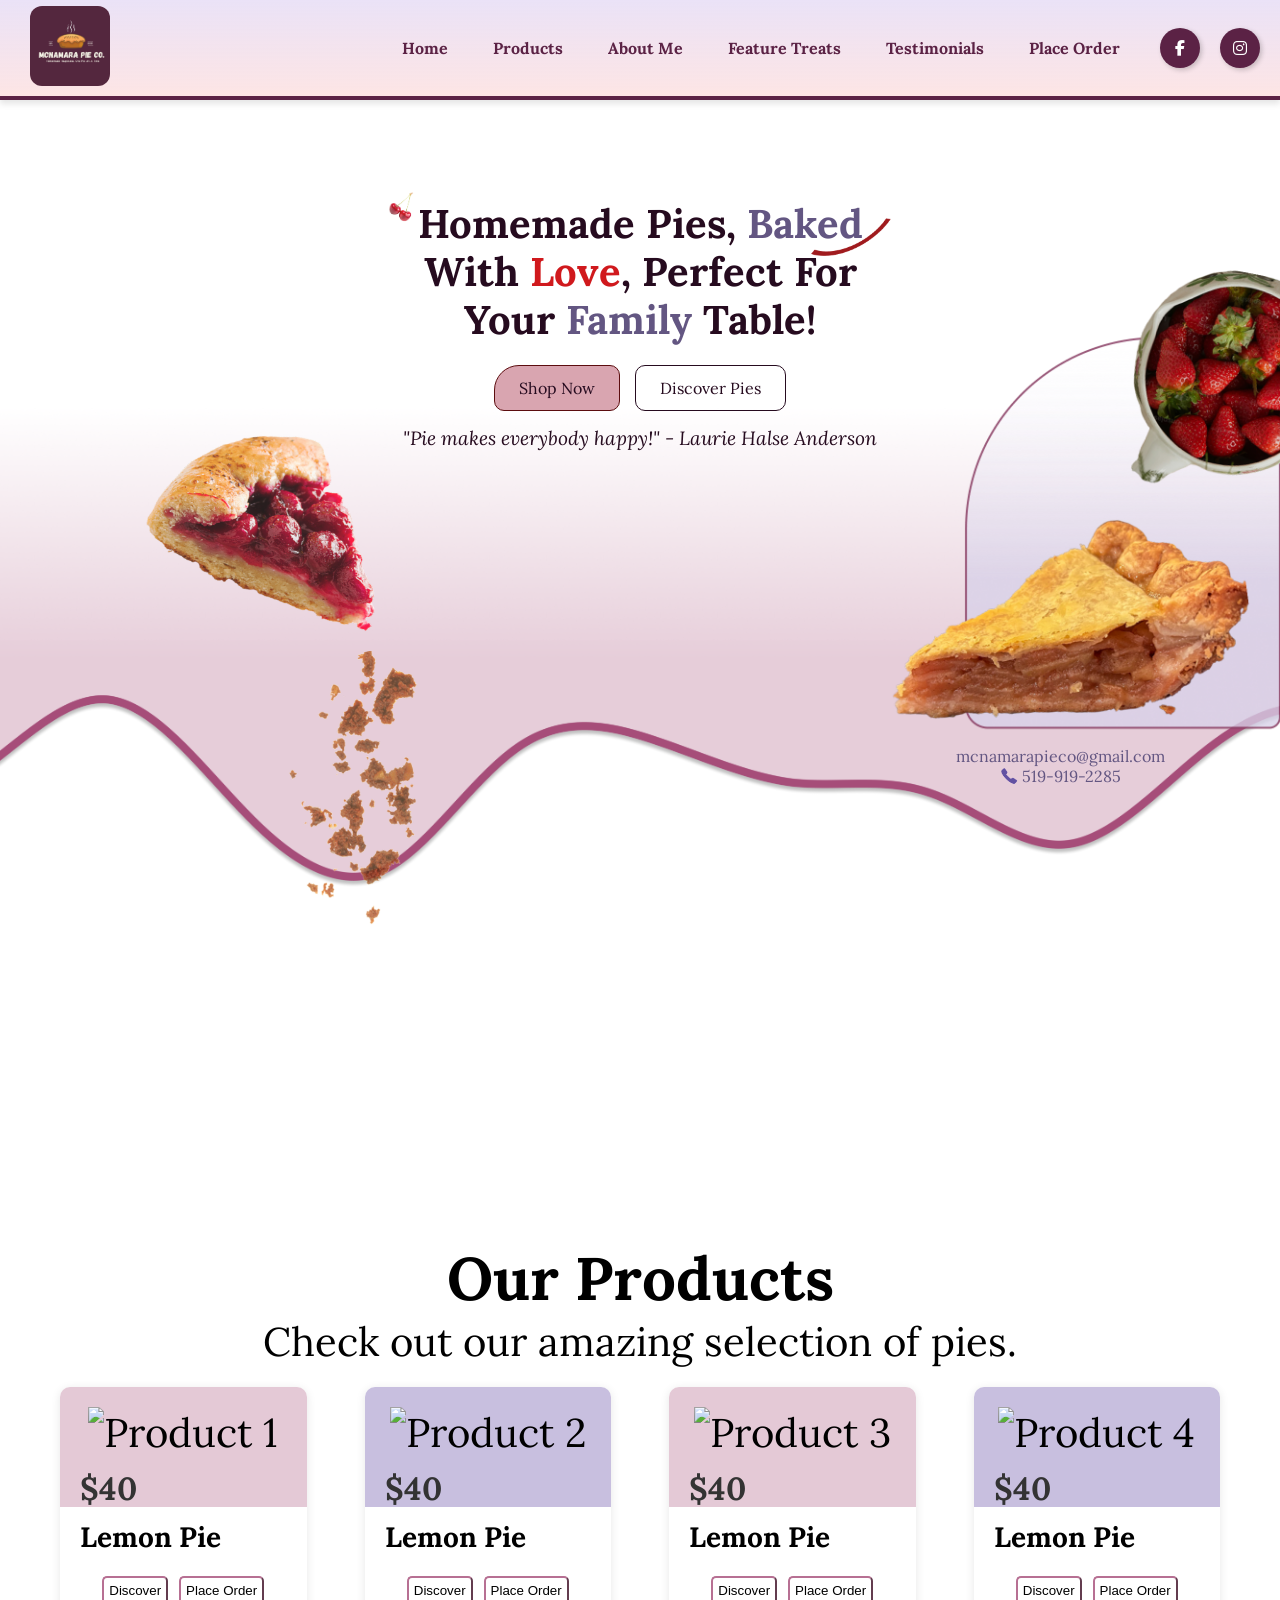
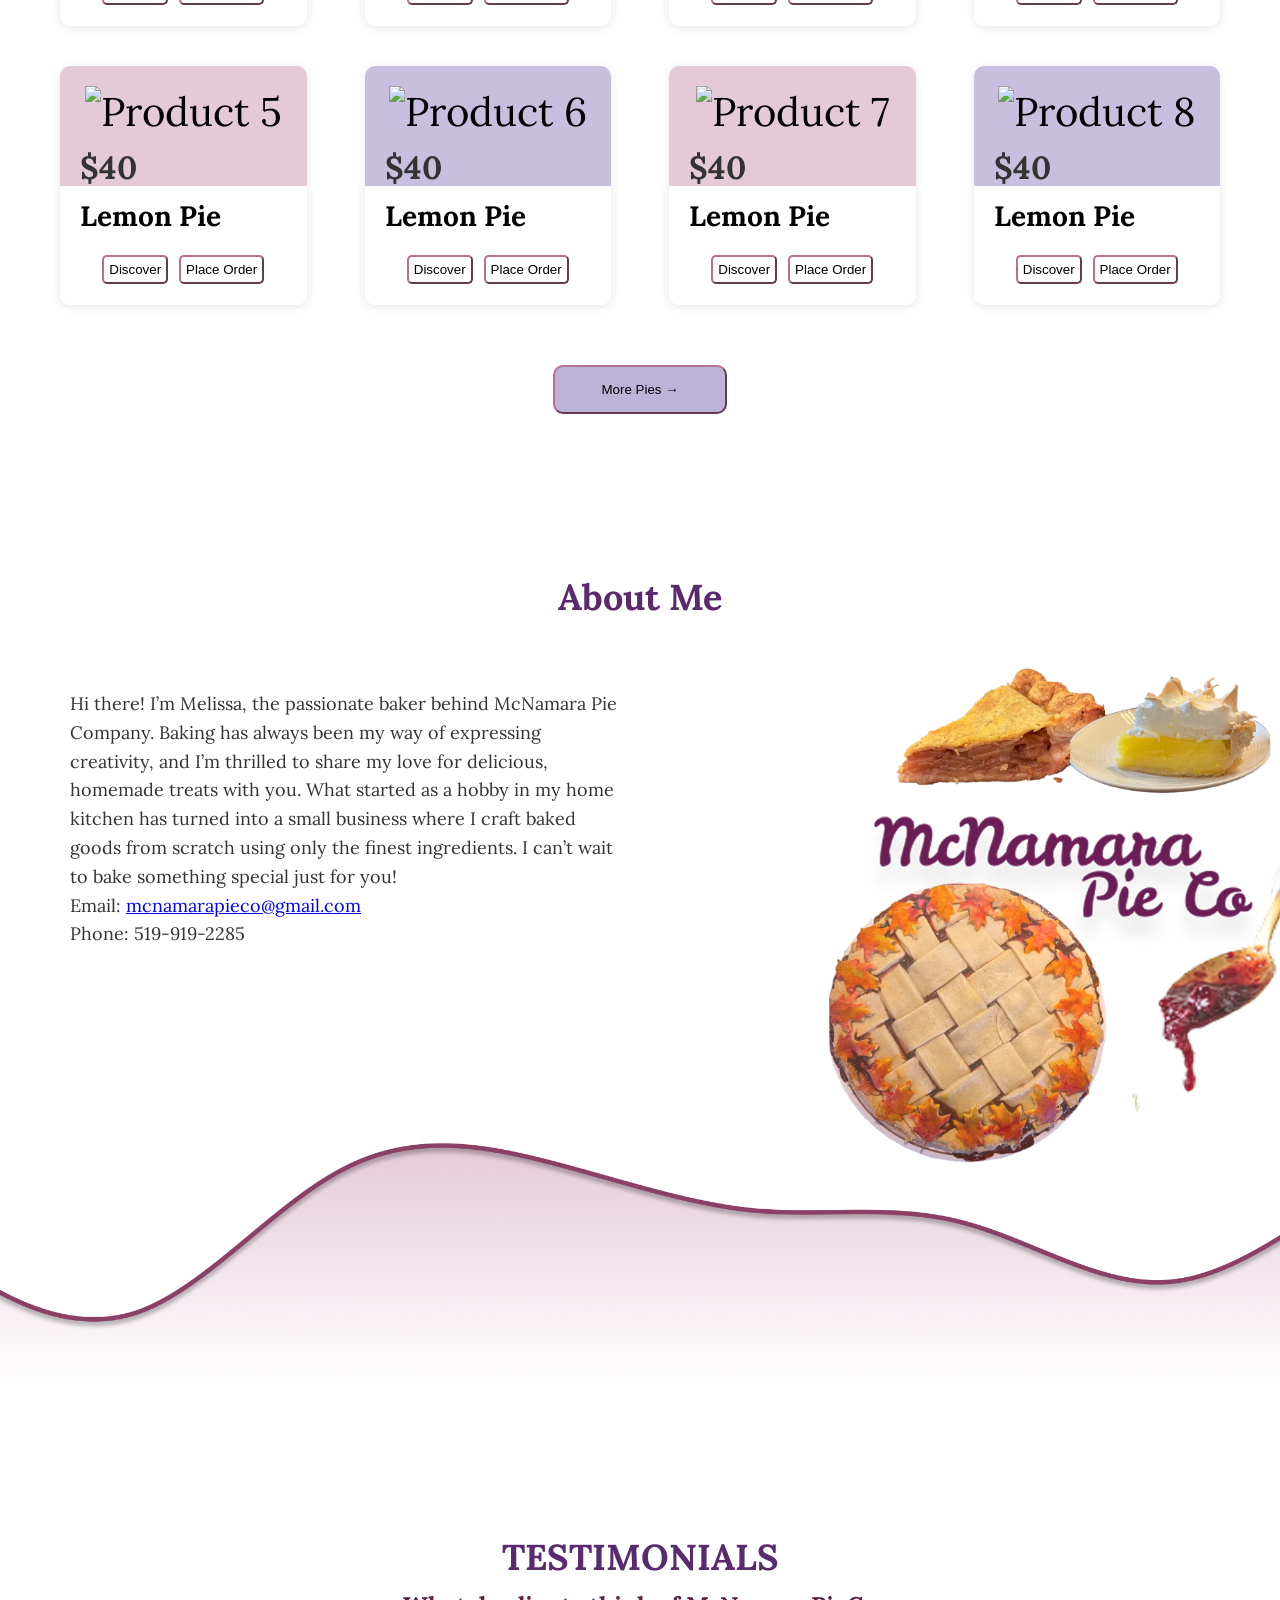
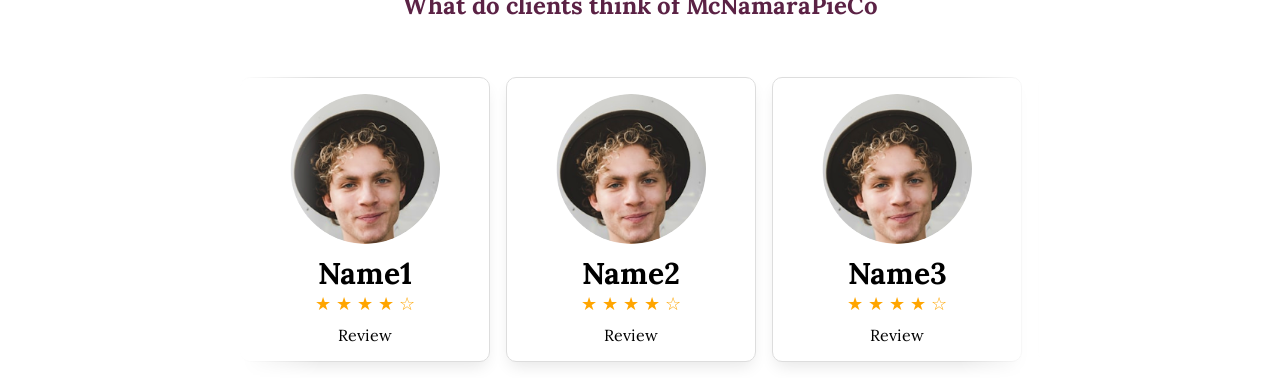
==== public/index.html @ c341e239 "Deployment was done on st.clair server .htaccess was added" ====
<!DOCTYPE html>
<html lang="en">
	<head>
		<meta charset="UTF-8" />
		<meta name="viewport" content="width=device-width, initial-scale=1.0" />
		<title>McNamaraPieCo</title>
		<link rel="stylesheet" href="../css/styles.css" />
		<!-- Google Font: Lora -->
		<link href="https://fonts.googleapis.com/css2?family=Lora:wght@400;700&display=swap" rel="stylesheet"/>
		<!-- FONT TO GET THE FACEBOOK AND INSTAGRAM ICON -->
		<link rel="stylesheet" href="https://cdnjs.cloudflare.com/ajax/libs/font-awesome/6.4.2/css/all.min.css"/>
	</head>
	<body>
		<!-- header -->
		<header>
			<div class="logo">
				<img src="Images/logo.png" alt="McNamaraPieCo's logo" />
			</div>
			<h1 id="responsive-heading" style="display: none">McNamaraPieCo</h1>
			<nav>
				<!-- Navigation Links -->
				<ul>
					<li><a href="#home">Home</a></li>
					<li><a href="#products">Products</a></li>
					<li><a href="#about">About Me</a></li>
					<li><a href="#features">Feature Treats</a></li>
					<li><a href="#testimonials">Testimonials</a></li>
					<li><a href="#order">Place Order</a></li>
				</ul>

				<!-- Social Media Icons -->
				<div class="social-icons">
					<a href="#"><i class="fab fa-facebook-f"></i></a>
					<a href="#"><i class="fab fa-instagram"></i></a>
				</div>
			</nav>
			<div id="hamburger-icon" onclick="toggleMobileMenu(this)">
				<div class="bar1"></div>
				<div class="bar2"></div>
				<div class="bar3"></div>
				<ul class="mobile-menu">
					<li><a href="#home">Home</a></li>
					<li><a href="#products">Products</a></li>
					<li><a href="#about">About Me</a></li>
					<li><a href="#features">Feature Treats</a></li>
					<li><a href="#testimonials">Testimonials</a></li>
					<li><a href="#order">Place Order</a></li>
					<li class="social-icons">
						<a href="#"><i class="fab fa-facebook-f"></i></a>
						<a href="#"><i class="fab fa-instagram"></i></a>
					</li>
				</ul>
			</div>
		</header>

		<!-- MARK: Hero Section -->
		<section class="hero" id="home">
			<div class="hero-container text-center">
				<!-- Header Text with Cherries and Underline -->
				<div class="hero-header">
					<h1 class="hero-title">
						<img src="./Images/mainImages/cherry.png" alt="Cherry" class="cherry-icon"/>
						<span class="line1">Homemade Pies, <span class="baked">Baked</span></span><br />
						<span class="line2">With <span class="love">Love</span>, Perfect For</span><br />
						<span class="line3">Your <span class="family">Family</span> Table!</span>
						<img src="./Images/mainImages/Ellipse.png" alt="Underline" class="underline-icon"/>
					</h1>
				</div>

				<!-- Hero Buttons -->
				<div class="hero-buttons">
					<a href="#" class="btn shop-now">Shop Now</a>
					<a href="#" class="btn discover-pies">Discover Pies</a>
				</div>

				<!-- Quote -->
				<p class="hero-quote">
					"Pie makes everybody happy!" - Laurie Halse Anderson
				</p>
			</div>

			<!-- Left Side Image -->
			<div class="left-side-image">
				<img src="./Images/mainImages/RightSidePic.png" alt="Pie with Crumbs" class="left-pie"/>
			</div>

			<!-- Right Side Content (Images and Contact Info) -->
			<div class="right-side">
				<div class="right-side-image">
					<img src="./Images/mainImages/LeftSidePic.png" alt="Apple Pie with Strawberries" class="right-pie"/>

					<!-- Contact Information -->
					<div class="contact-info">
						<p class="email">mcnamarapieco@gmail.com</p>
						<p class="phone">
							<img src="./Images/mainImages/Phone.png" alt="Phone Icon" class="phone-icon"	/>
							519-919-2285
						</p>
					</div>
				</div>
			</div>
		</section>

		<!-- JAMIES PRODUCT SECTION -->

		<section id="products">
			<h2>Our Products</h2>
			<p>Check out our amazing selection of pies.</p>
		</section>

		<section id="product-container">
			<!-- Row 1 -->
			<div class="product-row">
				<div class="product">
					<img src="Images/pieTest.png" alt="Product 1" />

					<p class="price">$40</p>
					<h3>Lemon Pie</h3>

					<button class="products-discover-button">Discover</button>
					<button class="products-placeOrder-button">Place Order</button>
				</div>

				<div class="product">
					<img src="Images/pieTest.png" alt="Product 2" />

					<p class="price">$40</p>
					<h3>Lemon Pie</h3>

					<button class="products-discover-button">Discover</button>
					<button class="products-placeOrder-button">Place Order</button>
				</div>

				<div class="product">
					<img src="Images/pieTest.png" alt="Product 3" />

					<p class="price">$40</p>
					<h3>Lemon Pie</h3>

					<button class="products-discover-button">Discover</button>
					<button class="products-placeOrder-button">Place Order</button>
				</div>

				<div class="product">
					<img src="Images/pieTest.png" alt="Product 4" />

					<p class="price">$40</p>
					<h3>Lemon Pie</h3>

					<button class="products-discover-button">Discover</button>
					<button class="products-placeOrder-button">Place Order</button>
				</div>
			</div>

			<!-- Row 2 -->
			<div class="product-row">
				<div class="product">
					<img src="Images/pieTest.png" alt="Product 5" />

					<p class="price">$40</p>
					<h3>Lemon Pie</h3>

					<button class="products-discover-button">Discover</button>
					<button class="products-placeOrder-button">Place Order</button>
				</div>

				<div class="product">
					<img src="Images/pieTest.png" alt="Product 6" />

					<p class="price">$40</p>
					<h3>Lemon Pie</h3>

					<button class="products-discover-button">Discover</button>
					<button class="products-placeOrder-button">Place Order</button>
				</div>

				<div class="product">
					<img src="Images/pieTest.png" alt="Product 7" />

					<p class="price">$40</p>
					<h3>Lemon Pie</h3>

					<button class="products-discover-button">Discover</button>
					<button class="products-placeOrder-button">Place Order</button>
				</div>

				<div class="product">
					<img src="Images/pieTest.png" alt="Product 8" />

					<p class="price">$40</p>
					<h3>Lemon Pie</h3>

					<button class="products-discover-button">Discover</button>
					<button class="products-placeOrder-button">Place Order</button>
				</div>
			</div>

			<button class="products-morePies-button">More Pies →</button>
		</section>

		<section id="about" class="container">
			<div>
				<h2 class="about-heading">About Me</h2>
				<!-- This is now the only heading -->
				<div class="row about-container">
					<div class="about-text">
						<p>
							Hi there! I’m Melissa, the passionate baker behind McNamara Pie
							Company. Baking has always been my way of expressing creativity,
							and I’m thrilled to share my love for delicious, homemade treats
							with you. What started as a hobby in my home kitchen has turned
							into a small business where I craft baked goods from scratch using
							only the finest ingredients. I can’t wait to bake something
							special just for you!
						</p>
						<p>
							Email:
							<a href="mailto:mcnamarapieco@gmail.com">mcnamarapieco@gmail.com</a>
						</p>
						<p>Phone: 519-919-2285</p>
					</div>
					<div class="about-image">
						<img
							src="../public/Images/ImagesAboutMe/SideImageAboutME.png"
							alt="About Me Image"
						/>
					</div>
				</div>
			</div>
		</section>

		<!-- TODO:  features section -->
<!--		<section id="features">-->
<!--			<h2>Feature Treats</h2>-->
<!--			<p>Discover our limited-time specialty treats.</p>-->
<!--		</section>-->

		<!-- Moe testimonials section-->

		<section id="testimonials" class="testimonials">
				<h3 class="section-title">TESTIMONIALS</h3>
				<h2 class="main-title">What do clients think of McNamaraPieCo</h2>
			<div class="scroller">
				<div class="testimonial-container scroller__inner">
					<div class="testimonial-card">
						<img src="../public/Images/testimonialsImages/avaPic1.png" alt="image1" class="testimonial-img" />
						<h4>Name1</h4>
						<div class="stars">&#9733; &#9733; &#9733; &#9733; &#9734;</div>
						<p>Review</p>
					</div>

					<div class="testimonial-card">
						<img src="../public/Images/testimonialsImages/avaPic1.png" alt="image1" class="testimonial-img" />
						<h4>Name2</h4>
						<div class="stars">&#9733; &#9733; &#9733; &#9733; &#9734;</div>
						<p>Review</p>
					</div>

					<div class="testimonial-card">
						<img src="../public/Images/testimonialsImages/avaPic1.png" alt="image1" class="testimonial-img" />
						<h4>Name3</h4>
						<div class="stars">&#9733; &#9733; &#9733; &#9733; &#9734;</div>
						<p>Review</p>
					</div>

					<div class="testimonial-card">
						<img src="../public/Images/testimonialsImages/avaPic2.png" alt="image2" class="testimonial-img" />
						<h4>Name4</h4>
						<div class="stars">&#9733; &#9733; &#9733; &#9733; &#9733;</div>
						<p>Review</p>
					</div>

					<div class="testimonial-card">
						<img src="../public/Images/testimonialsImages/avaPic3.png" alt="image2" class="testimonial-img" />
						<h4>Name5</h4>
						<div class="stars">&#9733; &#9733; &#9734; &#9734; &#9734;</div>
						<p>Review</p>
					</div>
				</div>
			</div>
		</section>

		<!-- TODO: Order now form -->
<!--		<section id="order">-->
<!--			<h2>Place an Order</h2>-->
<!--			<p>Order your favorite pies online!</p>-->
<!--		</section>-->



		<!--  MARK: Correct Bootstrap JS (Placed at the end of <body>) -->
		<script src="https://code.jquery.com/jquery-3.5.1.min.js"></script>
		<script src="https://cdn.jsdelivr.net/npm/@popperjs/core@2.4.4/dist/umd/popper.min.js"></script>
		<script src="https://cdn.jsdelivr.net/npm/bootstrap@4.5.2/dist/js/bootstrap.min.js"></script>
		<script src="../js/Index.js"></script>
	</body>
</html>
---- css/styles.css ----
/* MARK: - Reset styling */
* {
	padding: 0;
	margin: 0;
	box-sizing: border-box;
}
html {
	font-family: "Lora", serif;
	scroll-behavior: smooth;
	scroll-padding-top: 120px;
}

/* MARK: - Header/Navigation */
header {
	padding: 10px 20px;
	background-image: linear-gradient(rgba(232, 223, 246, 0.9), #fde5e5);
	height: 100px;
	display: flex;
	align-items: center;
	justify-content: space-between;
	box-shadow: 0 4px 6px rgba(0, 0, 0, 0.1);
	border-bottom: 4px solid #5b2245;
	position: fixed;
	top: 0;
	width: 100%;
	z-index: 1000;
}

/* Logo */
.logo img {
	width: 80px;
	height: 80px;
	border-radius: 15%;
	object-fit: cover;
	margin: 10px;
}

nav {
	display: flex;
	align-items: center;
	gap: 20px;
}

nav ul {
	list-style: none;
	display: flex;
	gap: 15px;
	margin: 0;
	padding: 0;
}

nav ul li {
	padding: 5px 10px;
	transition: transform 0.3s;
}

nav ul li a {
	color: #5b2245; /* Purple text */
	text-decoration: none;
	font-weight: bold;
	margin-left: 10px;
}

nav ul li:hover {
	background-image: linear-gradient(to right, transparent, rgb(245, 240, 253), transparent);
	border-radius: 25px;
	transform: scale(1.05);
	transition: all 0.2s ease-in-out;
	/*box-shadow: 0 4px 6px rgba(0, 0, 0, 0.1);*/
}

/* Social Icons */
.social-icons {
	display: flex;
	gap: 10px;
	align-items: center;
}

.social-icons a {
	text-decoration: none;
	background: #5b2245; /* Purple Background */
	color: white;
	border-radius: 50%;
	margin-left: 10px;
	width: 40px;
	height: 40px;
	display: flex;
	align-items: center;
	justify-content: center;
	box-shadow: 2px 2px 5px rgba(0, 0, 0, 0.2);
	transition: transform 0.3s;
}

.social-icons a:hover {
	transform: scale(1.1);
}

#hamburger-icon {
	margin: auto 0;
	display: none;
	cursor: pointer;
}

#hamburger-icon div {
	width: 35px;
	height: 3px;
	background-color: #5b2245;
	margin: 6px 0;
	transition: 0.4s;
	padding: 2px;
}
.open .bar1 {
	-webkit-transform: rotate(-45deg) translate(-6px, 6px);
	transform: rotate(-45deg) translate(-6px, 6px);
}
.open .bar2 {
	opacity: 0;
}
.open .bar3 {
	-webkit-transform: rotate(45deg) translate(-6px, -8px);
	transform: rotate(45deg) translate(-6px, -8px);
}
.open .mobile-menu {
	display: flex;
	flex-direction: column;
	align-content: center;
	justify-content: flex-start;
}

.mobile-menu {
	display: none;
	position: absolute;
	top: 100%;
	left: 0;
	width: 100%;
	background-image: linear-gradient(to top, rgba(232, 223, 246, 0.9), #fde5e5);
	box-shadow: 0 4px 6px rgba(0, 0, 0, 0.1);
	flex-direction: column;
	align-items: center;
	padding: 10px 0;
}

.mobile-menu li {
	list-style: none;
	padding: 10px;
	text-align: center;
}
.mobile-menu li a {
	color: #5b2245;
	text-decoration: none;
	font-weight: bold;
	display: block;
	width: 100%;
	padding: 5px 10px;
}
.mobile-menu li a:hover {
	background-image: linear-gradient(to right, transparent, rgb(245, 240, 253), transparent);
	border-radius: 25px;
	transform: scale(1.05); /* Reduced scale effect for a subtler animation */
	transition: all 0.2s ease-in-out; /* Slowed down transition and added easing */
}

.mobile-menu .social-icons {
	display: flex;
	gap: 15px;
	margin-top: 10px;
	justify-content: center;
}

.mobile-menu .social-icons a {
	width: 35px;
	height: 35px;
	background: #5b2245; /* Same purple background */
	color: white;
	display: flex;
	align-items: center;
	justify-content: center;
	border-radius: 50%;
	text-decoration: none;
}

/* sections */
section {
	margin-top: 120px;
	font-size: 40px;
	justify-content: center;
}

/* MARK: Hero Section */
/* Hero Section */
.hero {
	position: relative;
	text-align: center;
	padding: 5rem 0;
	background-image: url("../public/Images/mainImages/BackgtoundGradiendt.png");
	background-size: 100% auto; /* Ensures full width */
	background-position: top center;
	background-repeat: no-repeat;
	min-height: 120vh; /* Makes sure the section covers the full viewport */
}

/*  Hero Header */
.hero-header {
	position: relative;
	display: inline-block;
}

/* Heading Styles */
.hero-header h1 {
	font-size: 2.5rem;
	font-weight: bold;
	color: #260b1f;
}

.hero-title {
	font-size: 2.8rem;
	font-weight: 700;
	text-align: center;
	color: #260b1f;
	position: relative;
	line-height: 1.2;
	display: inline-block;
}

.hero-title .baked {
	color: #635682; /* Purple */
	font-weight: bold;
}

.hero-title .love {
	color: #d0191d;
	font-weight: bold;
}

.hero-title .family {
	color: #635682;
	font-weight: bold;
}

/* Cherry Icon Position */
.cherry-icon {
	position: absolute;
	left: -40px;
	top: -20px;
	width: 50px;
	height: auto;
}

/* Underline Icon */
.underline-icon {
	position: absolute;
	right: -50px;
	bottom: 5px;
	width: 80px;
	height: auto;
}

/*  Highlighted Text Colors */
.highlight {
	color: #6c0d0f;
	font-weight: bold;
}
.highlight-red {
	color: red;
}
.highlight-purple {
	color: #7e57c2;
}

/*  Cherry Image */
.cherry-img {
	position: absolute;
	top: -40px;
	left: -30px;
	width: 50px;
}

/*  Underline Icon */
.underline-icon {
	position: absolute;
	right: -28px;
	bottom: 88px;
	width: 80px;
	height: auto;
}
/* Button Container */
.hero-buttons {
	display: flex;
	gap: 15px;
	justify-content: center;
	margin-top: 20px;
}

/* Shop Now Button */
.shop-now {
	background: #d9a5b0; /* Light pink */
	color: #260b1f;
	font-size: 1rem;
	font-weight: 200;
	padding: 12px 24px;
	border-radius: 25px 10px 10px 10px; /* Rounded on the left */
	border: 1px solid #5c0d0f; /* Dark border */
	text-decoration: none;
	display: inline-block;
}

/* Discover Pies Button */
.discover-pies {
	background: transparent;
	color: #260b1f;
	font-size: 1rem;
	font-weight: 200;
	padding: 12px 24px;
	border-radius: 10px;
	border: 1px solid #260b1f; /* Dark border */
	text-decoration: none;
	display: inline-block;
}

/* Hover Effects */
.shop-now:hover,
.discover-pies:hover {
	opacity: 0.85;
}

/* Quote Styling */
.hero-quote {
	font-size: 1.2rem;
	font-style: italic;
	color: #260b1f;
	text-align: center;
	margin-top: 15px;
}

/* Left Side Image */
.left-side-image {
	position: absolute;
	left: 8%;
	top: 50%;
	transform: translateY(-50%);
	max-width: 408px;
}

.left-side-image img {
	width: 100%;
	height: auto;
}

/* Right Side Image */
.right-side-image {
	position: absolute;
	right: 0%;
	top: 36%;
	transform: translateY(-50%);
	max-width: 440px;
}

.right-side-image img {
	width: 100%;
	height: auto;
}

/*  Contact Info (Properly Aligned) */
.contact-info {
	font-size: 1rem;
	color: #260b1f;
	text-align: center;
	margin-top: -100px;
}

/* Email */
.contact-info .email {
	font-weight: 200;
	font-size: 1rem;
	color: #635682;
	margin-bottom: 5px;
}

/* Phone */
.contact-info .phone {
	display: flex;
	align-items: center;
	justify-content: center;
	font-size: 1rem;
	color: #635682;
	margin-top: -5px;
}

/* Phone Icon */
.contact-info .phone-icon {
	width: 18px;
	margin-right: 4px;
}

/* MARK: Media queries  for HERO */
/* ✅ Tablets (max-width: 1024px) */
@media (max-width: 1024px) {
	.hero {
		background-image: url("../public/Images/mainImages/BackgtoundGradiendt.png");
		background-size: cover;
		background-position: center 90%; /* Moves the curve down */
	}

	.left-side-image {
		display: none; /* Hide left-side image */
	}

	.right-side-image img {
		display: none; /* Hide right-side image */
	}

	.contact-info {
		display: none; /* Hide contact info */
	}
}

/* ✅ Mobile Phones (max-width: 768px) */
@media (max-width: 768px) {
	.hero {
		background-image: url("../public/Images/mainImages/BackgtoundGradiendt.png");
		background-size: cover;
		background-position: center 95%; /* Moves the curve even lower */
	}

	.left-side-image {
		display: none; /* Hide left-side image */
	}

	.right-side-image img {
		display: none; /* Hide right-side image */
	}

	.contact-info {
		display: none; /*  Hide contact info */
	}
}

/* Small Phones (max-width: 480px) */
@media (max-width: 480px) {
	.hero {
		background-image: url("../public/Images/mainImages/BackgtoundGradiendt.png");
		background-size: cover;
		background-position: center 98%; /* Moves the curve even lower */
	}

	.left-side-image {
		display: none; /* Hide left-side image */
	}

	.right-side-image img {
		display: none; /* Hide right-side image */
	}

	.contact-info {
		display: none; /*  Hide contact info */
	}
}

/* MARK: End of the Hero section*/

/*About me*/
.container {
	position: relative;
	text-align: center;
	background-image: url("../public/Images/ImagesAboutMe/AboutMe.jpg");
	background-size: cover;
	background-position: center bottom; /* Positions the image at the bottom */
	background-repeat: no-repeat;
	min-height: 90vh;
}


.about-heading {
	font-size: 36px;
	color: #5a2a6f;
	text-align: center;
	width: 100%;
}

.about-container {
	position: relative;
	display: flex;
	align-items: center;
	justify-content: space-between; /* Pushes content left and right */
	padding: 50px;
}

.about-text {
	max-width: 50%;
	padding: 20px;
	text-align: left;
}

.about-text h2 {
	font-size: 32px;
	color: #5a2a6f;
	text-align: center;
	width: 100%;
	margin-top: 0; /* Adjusts spacing at the top */
}

.about-text p {
	font-size: 18px;
	color: #333;
	line-height: 1.6;
	text-align: left;
}

.about-image {
	position: absolute;
	right: -10px; /* Moves it further to the right */
	top: 0; /* Moves the image higher up */
	width: 36%; /* Adjust size as needed */
}

.about-image img {
	max-width: 100%;
	height: auto;
}


/* PRODUCTS SECTION */
#products {
	text-align: center;
	margin-top: 1em;
}

#products h2 {
	margin-bottom: 0;
}

#product-container {
	display: flex;
	flex-direction: column;
	padding: 20px;
	width: 100%; /* Width of the container, you can adjust this value */
	margin: 0 auto; /* Centers the container horizontally */
	max-width: 1200px; /* Optional: Adds a max-width so it doesn't stretch too much */
}

.product-row {
	display: grid;
	grid-template-columns: repeat(4, 1fr); /* Create 4 equal columns */
	gap: 5%; /* Space between products */
	margin-bottom: 40px; /* Space between rows */
}

.product {
	padding: 20px;
	text-align: center;
	border-radius: 10px;
	box-shadow: 0 2px 10px rgba(0, 0, 0, 0.1);
}

.product:nth-child(even) {
	background: linear-gradient(to top, white 50%, #c8bfdf 50%);
}

.product:nth-child(odd) {
	background: linear-gradient(to top, white 50%, #e4c9d6 50%);
}

.product img {
	width: 60%;
}

.product h3 {
	margin-top: 10px;
	font-size: 0.7em;
	text-align: left;
}

.price {
	font-size: 0.8em;
	color: #333;
	margin: 10px 0;
	text-align: left;
	font-weight: bold;
}

.products-discover-button {
	background-color: white;
	color: black;
	border-color: #b77093;
	border-radius: 5px; /* Rounds the corners of the button */
	padding: 5px 5px; /* Optional: Adds padding inside the button */
	cursor: pointer; /* Shows a pointer when hovered */
}

.products-placeOrder-button {
	background-color: white;
	color: black;
	border-color: #b77093;
	border-radius: 5px; /* Rounds the corners of the button */
	padding: 5px 5px; /* Optional: Adds padding inside the button */
	cursor: pointer; /* Shows a pointer when hovered */
}

.products-morePies-button {
	background-color: #bdb2d8;
	color: black;
	border-color: #b77093;
	margin: 20px auto;
	width: 15%;
	border-radius: 10px; /* Rounds the corners of the button */
	padding: 15px 5px; /* Optional: Adds padding inside the button */
	cursor: pointer; /* Shows a pointer when hovered */
}

.products-discover-button button:hover,
.products-placeOrder-button button:hover {
	background-color: #218838;
}
/* testimonials section */

.testimonials {
	text-align: center;
	display: flex;
	flex-direction: column;
	justify-content: center;
	align-items: center;
}

/* Scrolling container */
.scroller {
	overflow: hidden;
	max-width: 800px;
	position: relative;
}


/* Infinite scrolling effect */
.scroller__inner {
	padding-block: 1rem;
	display: flex;
	flex-wrap: wrap;
	gap: 1rem;
}
.scroller[data-animated="true"]{
	overflow: hidden;
	mask: linear-gradient(
			90deg,
			transparent,
			white 10%,
			white 90%,
			transparent
	);
}
.scroller[data-animated="true"] .scroller__inner {
	width: max-content;
	flex-wrap: nowrap;
	display: flex;
	animation: scroll 50s linear infinite;
}
/* Individual testimonial card */
.testimonial-card {
	background: white;
	border: 1px solid #ddd;
	border-radius: 10px;
	padding: 1rem;
	width: 250px;
	box-shadow: 0 0.5rem 1rem -0.25rem rgba(0, 0, 0, 0.1);
	margin: 0 auto;
	transition: transform 0.3s ease-in-out;
	text-align: center;
}

.section-title {
	text-transform: uppercase;
	color: gray;
	margin-bottom: 10px;
	font-size: 36px;
	color: #5a2a6f;
	text-align: center;
	width: 100%;
	margin-top: 30px;

}

.main-title {
	font-size: 24px;
	font-weight: bold;
	color: #5b2245;
	margin-bottom: 40px;
}


.testimonials h4{
	font-size: 30px;
}

.testimonial-img {
	width: 150px;
    height: 150px;
    border-radius: 50%;
    display: block;
    margin: 0 auto 10px;
}

.stars {
	color: #ffa500;
	font-size: 18px;
	margin-bottom: 10px;
}

.testimonials p {
    font-size: 16px;
    text-align: center;
    margin-top: 10px;
}


@keyframes scroll {
	to {
		transform: translate(calc(-50% - 0.5rem));
	}
}

@media only screen and (max-width: 1024px) {
	header {
		justify-content: space-between;
	}
	header nav {
		display: none;
	}
	#hamburger-icon {
		display: block;
	}
	.mobile-heading {
		display: block;
		text-align: center;
		font-size: 24px;
		color: #5b2245;
	}
}
@media (max-width: 768px) {
	.about-container {
		flex-direction: column;
		text-align: center;
	}

	.about-text,
	.about-image {
		max-width: 100%;
	}
}
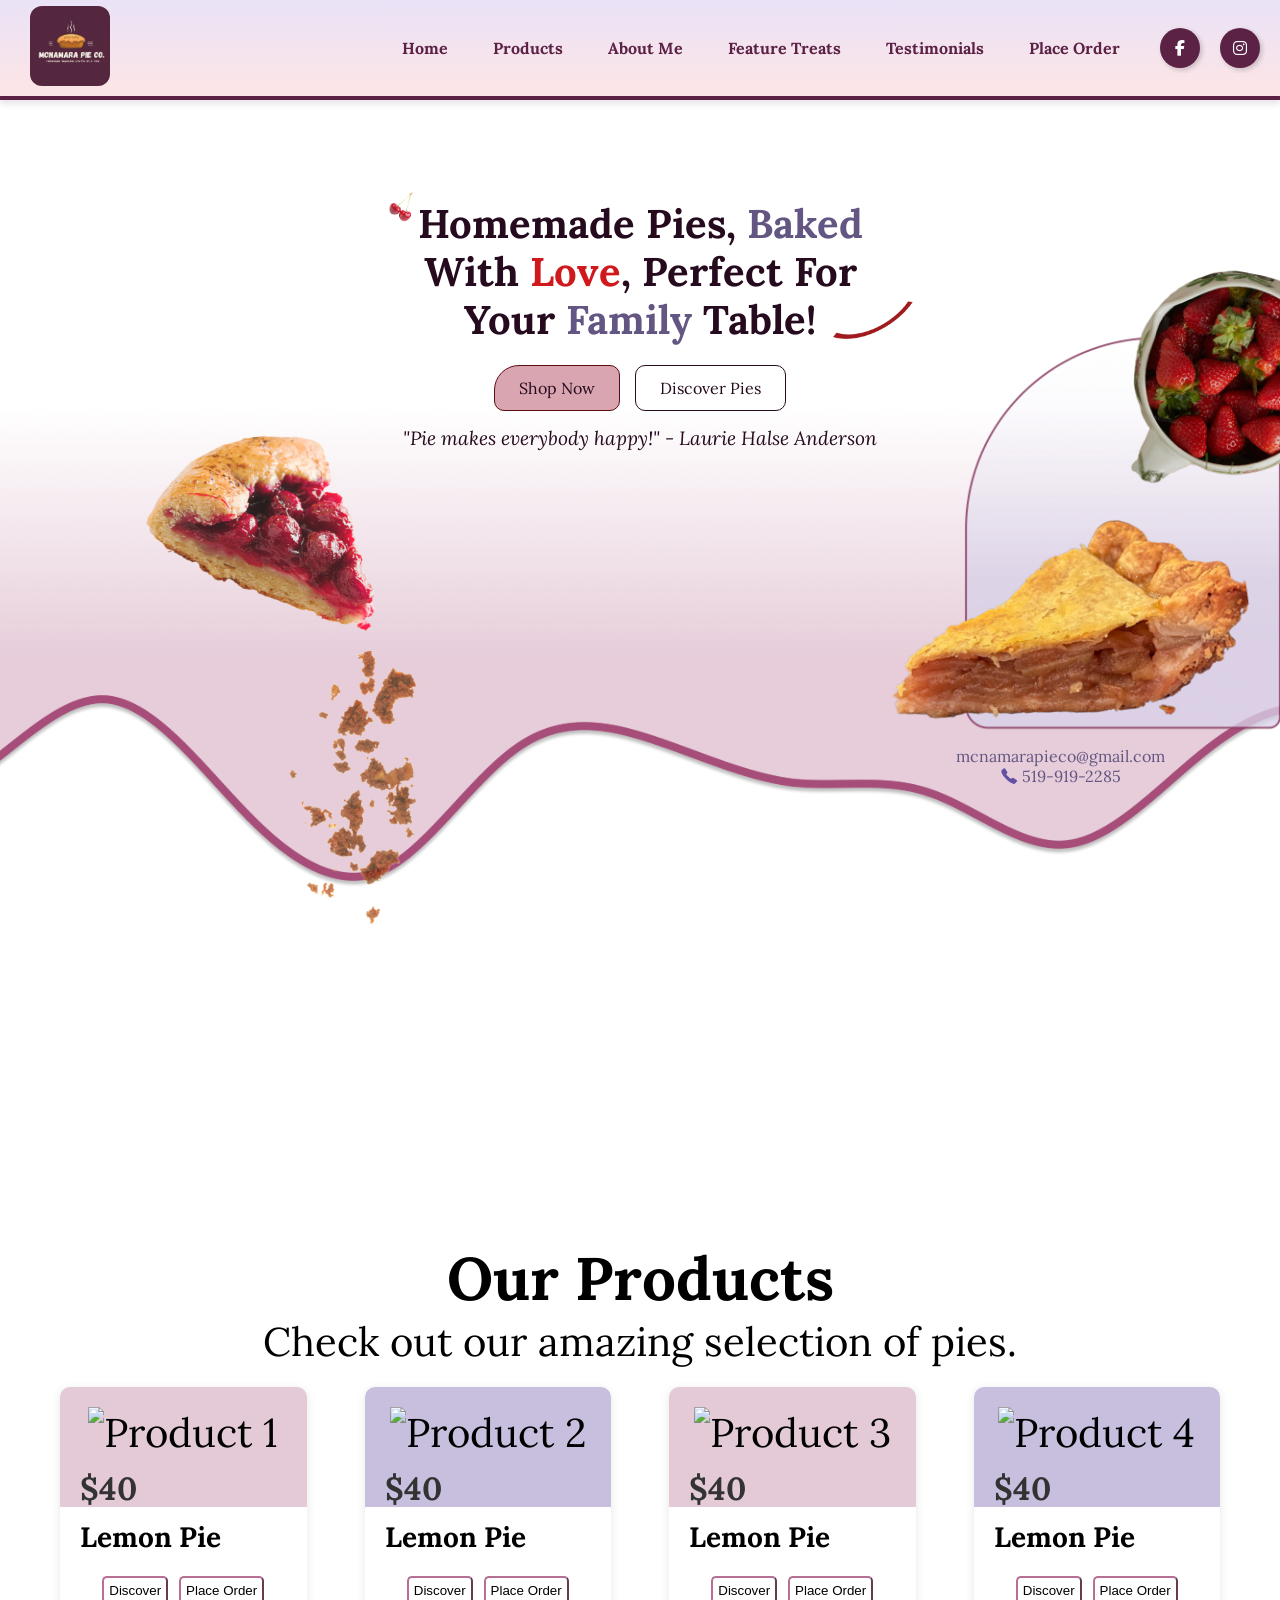
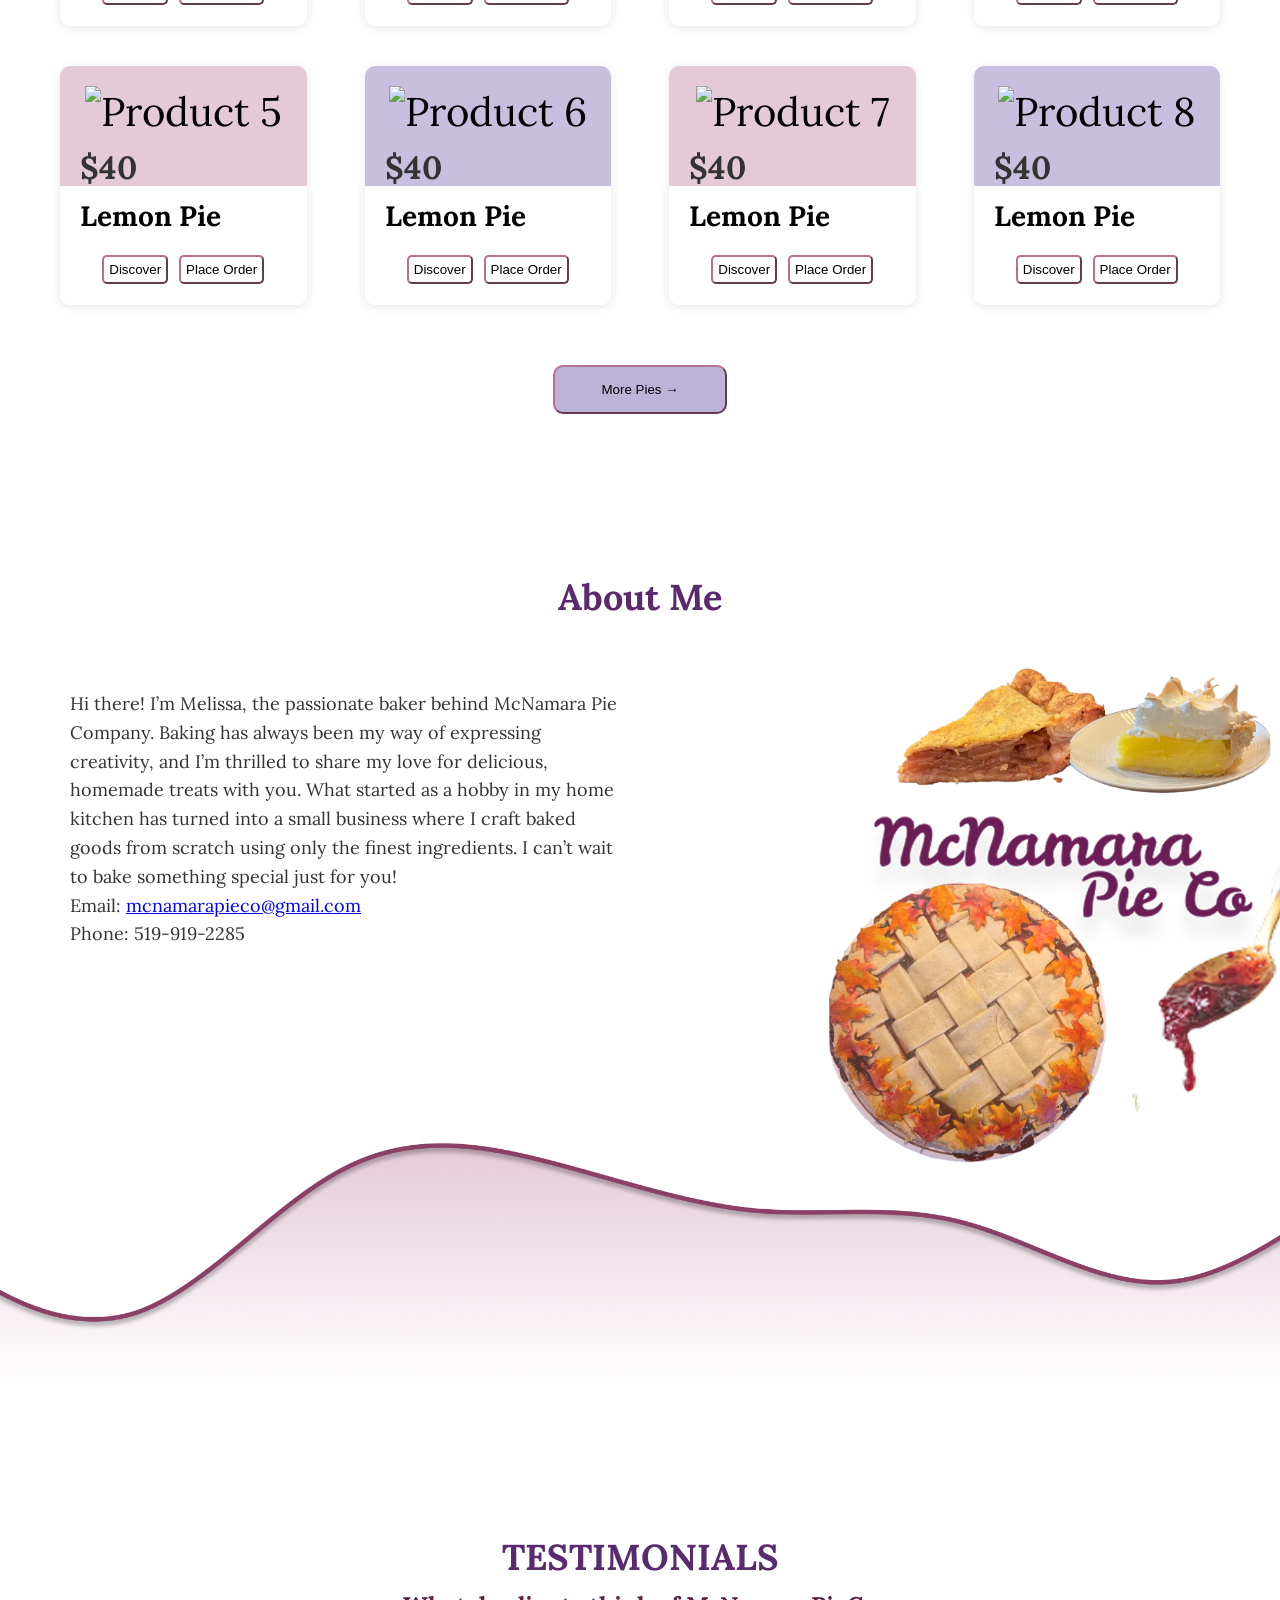
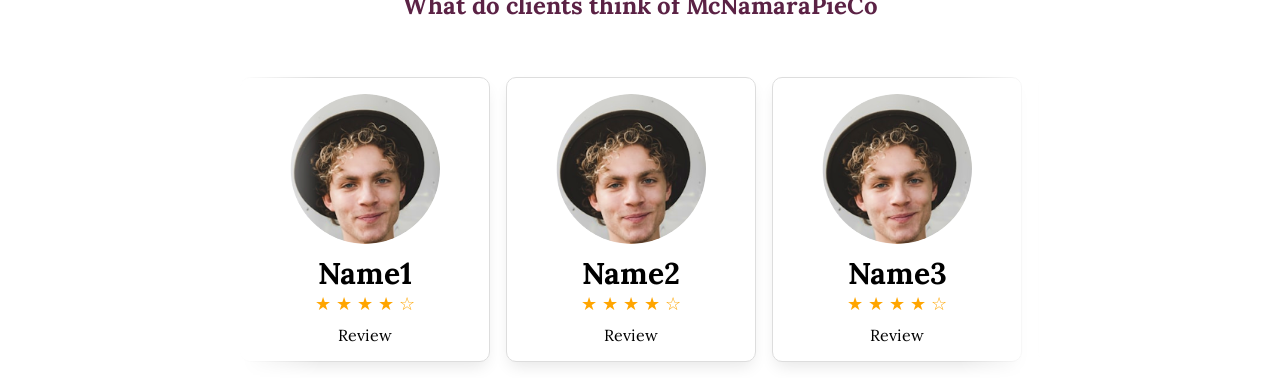
==== commit cedbf772: "implement dynamic loading for all sections" ====
--- a/public/index.html
+++ b/public/index.html
@@ -1,297 +1,94 @@
 <!DOCTYPE html>
 <html lang="en">
-	<head>
-		<meta charset="UTF-8" />
-		<meta name="viewport" content="width=device-width, initial-scale=1.0" />
-		<title>McNamaraPieCo</title>
-		<link rel="stylesheet" href="../css/styles.css" />
-		<!-- Google Font: Lora -->
-		<link href="https://fonts.googleapis.com/css2?family=Lora:wght@400;700&display=swap" rel="stylesheet"/>
-		<!-- FONT TO GET THE FACEBOOK AND INSTAGRAM ICON -->
-		<link rel="stylesheet" href="https://cdnjs.cloudflare.com/ajax/libs/font-awesome/6.4.2/css/all.min.css"/>
-	</head>
-	<body>
-		<!-- header -->
-		<header>
-			<div class="logo">
-				<img src="Images/logo.png" alt="McNamaraPieCo's logo" />
-			</div>
-			<h1 id="responsive-heading" style="display: none">McNamaraPieCo</h1>
-			<nav>
-				<!-- Navigation Links -->
-				<ul>
-					<li><a href="#home">Home</a></li>
-					<li><a href="#products">Products</a></li>
-					<li><a href="#about">About Me</a></li>
-					<li><a href="#features">Feature Treats</a></li>
-					<li><a href="#testimonials">Testimonials</a></li>
-					<li><a href="#order">Place Order</a></li>
-				</ul>
+<head>
+	<meta charset="UTF-8" />
+	<meta name="viewport" content="width=device-width, initial-scale=1.0" />
+	<title>McNamaraPieCo</title>
+	<link rel="stylesheet" href="../css/styles.css" />
+	<link rel="stylesheet" href="../css/hero.css" />
+	<link rel="stylesheet" href="../css/product.css" />
+	<link rel="stylesheet" href="../css/aboutMe.css" />
+	<link rel="stylesheet" href="../css/features.css" />
+	<link rel="stylesheet" href="../css/testimonials.css" />
+	<link rel="stylesheet" href="../css/orderForm.css" />
 
-				<!-- Social Media Icons -->
-				<div class="social-icons">
-					<a href="#"><i class="fab fa-facebook-f"></i></a>
-					<a href="#"><i class="fab fa-instagram"></i></a>
-				</div>
-			</nav>
-			<div id="hamburger-icon" onclick="toggleMobileMenu(this)">
-				<div class="bar1"></div>
-				<div class="bar2"></div>
-				<div class="bar3"></div>
-				<ul class="mobile-menu">
-					<li><a href="#home">Home</a></li>
-					<li><a href="#products">Products</a></li>
-					<li><a href="#about">About Me</a></li>
-					<li><a href="#features">Feature Treats</a></li>
-					<li><a href="#testimonials">Testimonials</a></li>
-					<li><a href="#order">Place Order</a></li>
-					<li class="social-icons">
-						<a href="#"><i class="fab fa-facebook-f"></i></a>
-						<a href="#"><i class="fab fa-instagram"></i></a>
-					</li>
-				</ul>
-			</div>
-		</header>
+	<!-- Google Font: Lora -->
+	<link href="https://fonts.googleapis.com/css2?family=Lora:wght@400;700&display=swap" rel="stylesheet"/>
+	<!-- FONT TO GET THE FACEBOOK AND INSTAGRAM ICON -->
+	<link rel="stylesheet" href="https://cdnjs.cloudflare.com/ajax/libs/font-awesome/6.4.2/css/all.min.css"/>
+</head>
+<body>
+<!-- header -->
+<header>
+	<div class="logo">
+		<img src="Images/logo.png" alt="McNamaraPieCo's logo" />
+	</div>
+	<h1 id="responsive-heading" style="display: none">McNamaraPieCo</h1>
+	<nav>
+		<!-- Navigation Links -->
+		<ul>
+			<li><a href="#home">Home</a></li>
+			<li><a href="#products">Products</a></li>
+			<li><a href="#about">About Me</a></li>
+			<li><a href="#features">Feature Treats</a></li>
+			<li><a href="#testimonials">Testimonials</a></li>
+			<li><a href="#order">Place Order</a></li>
+		</ul>
 
-		<!-- MARK: Hero Section -->
-		<section class="hero" id="home">
-			<div class="hero-container text-center">
-				<!-- Header Text with Cherries and Underline -->
-				<div class="hero-header">
-					<h1 class="hero-title">
-						<img src="./Images/mainImages/cherry.png" alt="Cherry" class="cherry-icon"/>
-						<span class="line1">Homemade Pies, <span class="baked">Baked</span></span><br />
-						<span class="line2">With <span class="love">Love</span>, Perfect For</span><br />
-						<span class="line3">Your <span class="family">Family</span> Table!</span>
-						<img src="./Images/mainImages/Ellipse.png" alt="Underline" class="underline-icon"/>
-					</h1>
-				</div>
+		<!-- Social Media Icons -->
+		<div class="social-icons">
+			<a href="#"><i class="fab fa-facebook-f"></i></a>
+			<a href="#"><i class="fab fa-instagram"></i></a>
+		</div>
+	</nav>
+	<div id="hamburger-icon" onclick="toggleMobileMenu(this)">
+		<div class="bar1"></div>
+		<div class="bar2"></div>
+		<div class="bar3"></div>
+		<ul class="mobile-menu">
+			<li><a href="#home">Home</a></li>
+			<li><a href="#products">Products</a></li>
+			<li><a href="#about">About Me</a></li>
+			<li><a href="#features">Feature Treats</a></li>
+			<li><a href="#testimonials">Testimonials</a></li>
+			<li><a href="#order">Place Order</a></li>
+			<li class="social-icons">
+				<a href="#"><i class="fab fa-facebook-f"></i></a>
+				<a href="#"><i class="fab fa-instagram"></i></a>
+			</li>
+		</ul>
+	</div>
+</header>
 
-				<!-- Hero Buttons -->
-				<div class="hero-buttons">
-					<a href="#" class="btn shop-now">Shop Now</a>
-					<a href="#" class="btn discover-pies">Discover Pies</a>
-				</div>
+<!-- Dynamically loading section using Dynamic-Louder.js -->
+<!-- MARK: Hero Section -->
+<section class="hero" id="home"></section>
 
-				<!-- Quote -->
-				<p class="hero-quote">
-					"Pie makes everybody happy!" - Laurie Halse Anderson
-				</p>
-			</div>
+<!-- JAMIE'S PRODUCT SECTION -->
+<section id="products"></section>
 
-			<!-- Left Side Image -->
-			<div class="left-side-image">
-				<img src="./Images/mainImages/RightSidePic.png" alt="Pie with Crumbs" class="left-pie"/>
-			</div>
+<section id="about" class="container"></section>
 
-			<!-- Right Side Content (Images and Contact Info) -->
-			<div class="right-side">
-				<div class="right-side-image">
-					<img src="./Images/mainImages/LeftSidePic.png" alt="Apple Pie with Strawberries" class="right-pie"/>
-
-					<!-- Contact Information -->
-					<div class="contact-info">
-						<p class="email">mcnamarapieco@gmail.com</p>
-						<p class="phone">
-							<img src="./Images/mainImages/Phone.png" alt="Phone Icon" class="phone-icon"	/>
-							519-919-2285
-						</p>
-					</div>
-				</div>
-			</div>
-		</section>
-
-		<!-- JAMIES PRODUCT SECTION -->
-
-		<section id="products">
-			<h2>Our Products</h2>
-			<p>Check out our amazing selection of pies.</p>
-		</section>
-
-		<section id="product-container">
-			<!-- Row 1 -->
-			<div class="product-row">
-				<div class="product">
-					<img src="Images/pieTest.png" alt="Product 1" />
-
-					<p class="price">$40</p>
-					<h3>Lemon Pie</h3>
-
-					<button class="products-discover-button">Discover</button>
-					<button class="products-placeOrder-button">Place Order</button>
-				</div>
-
-				<div class="product">
-					<img src="Images/pieTest.png" alt="Product 2" />
-
-					<p class="price">$40</p>
-					<h3>Lemon Pie</h3>
-
-					<button class="products-discover-button">Discover</button>
-					<button class="products-placeOrder-button">Place Order</button>
-				</div>
-
-				<div class="product">
-					<img src="Images/pieTest.png" alt="Product 3" />
-
-					<p class="price">$40</p>
-					<h3>Lemon Pie</h3>
-
-					<button class="products-discover-button">Discover</button>
-					<button class="products-placeOrder-button">Place Order</button>
-				</div>
-
-				<div class="product">
-					<img src="Images/pieTest.png" alt="Product 4" />
-
-					<p class="price">$40</p>
-					<h3>Lemon Pie</h3>
-
-					<button class="products-discover-button">Discover</button>
-					<button class="products-placeOrder-button">Place Order</button>
-				</div>
-			</div>
-
-			<!-- Row 2 -->
-			<div class="product-row">
-				<div class="product">
-					<img src="Images/pieTest.png" alt="Product 5" />
-
-					<p class="price">$40</p>
-					<h3>Lemon Pie</h3>
-
-					<button class="products-discover-button">Discover</button>
-					<button class="products-placeOrder-button">Place Order</button>
-				</div>
-
-				<div class="product">
-					<img src="Images/pieTest.png" alt="Product 6" />
-
-					<p class="price">$40</p>
-					<h3>Lemon Pie</h3>
-
-					<button class="products-discover-button">Discover</button>
-					<button class="products-placeOrder-button">Place Order</button>
-				</div>
-
-				<div class="product">
-					<img src="Images/pieTest.png" alt="Product 7" />
-
-					<p class="price">$40</p>
-					<h3>Lemon Pie</h3>
-
-					<button class="products-discover-button">Discover</button>
-					<button class="products-placeOrder-button">Place Order</button>
-				</div>
-
-				<div class="product">
-					<img src="Images/pieTest.png" alt="Product 8" />
-
-					<p class="price">$40</p>
-					<h3>Lemon Pie</h3>
-
-					<button class="products-discover-button">Discover</button>
-					<button class="products-placeOrder-button">Place Order</button>
-				</div>
-			</div>
-
-			<button class="products-morePies-button">More Pies →</button>
-		</section>
-
-		<section id="about" class="container">
-			<div>
-				<h2 class="about-heading">About Me</h2>
-				<!-- This is now the only heading -->
-				<div class="row about-container">
-					<div class="about-text">
-						<p>
-							Hi there! I’m Melissa, the passionate baker behind McNamara Pie
-							Company. Baking has always been my way of expressing creativity,
-							and I’m thrilled to share my love for delicious, homemade treats
-							with you. What started as a hobby in my home kitchen has turned
-							into a small business where I craft baked goods from scratch using
-							only the finest ingredients. I can’t wait to bake something
-							special just for you!
-						</p>
-						<p>
-							Email:
-							<a href="mailto:mcnamarapieco@gmail.com">mcnamarapieco@gmail.com</a>
-						</p>
-						<p>Phone: 519-919-2285</p>
-					</div>
-					<div class="about-image">
-						<img
-							src="../public/Images/ImagesAboutMe/SideImageAboutME.png"
-							alt="About Me Image"
-						/>
-					</div>
-				</div>
-			</div>
-		</section>
-
-		<!-- TODO:  features section -->
+<!-- TODO:  features section -->
 <!--		<section id="features">-->
 <!--			<h2>Feature Treats</h2>-->
 <!--			<p>Discover our limited-time specialty treats.</p>-->
 <!--		</section>-->
 
-		<!-- Moe testimonials section-->
+<!-- Moe testimonials section-->
+<section id="testimonials" class="testimonials"></section>
 
-		<section id="testimonials" class="testimonials">
-				<h3 class="section-title">TESTIMONIALS</h3>
-				<h2 class="main-title">What do clients think of McNamaraPieCo</h2>
-			<div class="scroller">
-				<div class="testimonial-container scroller__inner">
-					<div class="testimonial-card">
-						<img src="../public/Images/testimonialsImages/avaPic1.png" alt="image1" class="testimonial-img" />
-						<h4>Name1</h4>
-						<div class="stars">&#9733; &#9733; &#9733; &#9733; &#9734;</div>
-						<p>Review</p>
-					</div>
-
-					<div class="testimonial-card">
-						<img src="../public/Images/testimonialsImages/avaPic1.png" alt="image1" class="testimonial-img" />
-						<h4>Name2</h4>
-						<div class="stars">&#9733; &#9733; &#9733; &#9733; &#9734;</div>
-						<p>Review</p>
-					</div>
-
-					<div class="testimonial-card">
-						<img src="../public/Images/testimonialsImages/avaPic1.png" alt="image1" class="testimonial-img" />
-						<h4>Name3</h4>
-						<div class="stars">&#9733; &#9733; &#9733; &#9733; &#9734;</div>
-						<p>Review</p>
-					</div>
-
-					<div class="testimonial-card">
-						<img src="../public/Images/testimonialsImages/avaPic2.png" alt="image2" class="testimonial-img" />
-						<h4>Name4</h4>
-						<div class="stars">&#9733; &#9733; &#9733; &#9733; &#9733;</div>
-						<p>Review</p>
-					</div>
-
-					<div class="testimonial-card">
-						<img src="../public/Images/testimonialsImages/avaPic3.png" alt="image2" class="testimonial-img" />
-						<h4>Name5</h4>
-						<div class="stars">&#9733; &#9733; &#9734; &#9734; &#9734;</div>
-						<p>Review</p>
-					</div>
-				</div>
-			</div>
-		</section>
-
-		<!-- TODO: Order now form -->
+<!-- TODO: Order now form -->
 <!--		<section id="order">-->
 <!--			<h2>Place an Order</h2>-->
 <!--			<p>Order your favorite pies online!</p>-->
 <!--		</section>-->
 
-
-
-		<!--  MARK: Correct Bootstrap JS (Placed at the end of <body>) -->
-		<script src="https://code.jquery.com/jquery-3.5.1.min.js"></script>
-		<script src="https://cdn.jsdelivr.net/npm/@popperjs/core@2.4.4/dist/umd/popper.min.js"></script>
-		<script src="https://cdn.jsdelivr.net/npm/bootstrap@4.5.2/dist/js/bootstrap.min.js"></script>
-		<script src="../js/Index.js"></script>
-	</body>
+<!--  MARK: Correct Bootstrap JS (Placed at the end of <body>) -->
+<script src="https://code.jquery.com/jquery-3.5.1.min.js"></script>
+<script src="https://cdn.jsdelivr.net/npm/@popperjs/core@2.4.4/dist/umd/popper.min.js"></script>
+<script src="https://cdn.jsdelivr.net/npm/bootstrap@4.5.2/dist/js/bootstrap.min.js"></script>
+<script src="../js/Dynamic-Loader.js"></script>
+<script src="../js/Index.js"></script>
+</body>
 </html>
--- a/css/styles.css
+++ b/css/styles.css
@@ -1,16 +1,24 @@
-/* MARK: - Reset styling */
+/* ==========
+	MARK: - Reset Styling
+	========== */
 * {
+	margin: 0;
 	padding: 0;
-	margin: 0;
 	box-sizing: border-box;
 }
+
+/* ==========
+	MARK: - Global Styles
+	========== */
 html {
 	font-family: "Lora", serif;
 	scroll-behavior: smooth;
-	scroll-padding-top: 120px;
-}
-
-/* MARK: - Header/Navigation */
+	scroll-padding-top: 20px;
+}
+
+/* ==========
+	MARK: - HEADER & NAVIGATION
+	========== */
 header {
 	padding: 10px 20px;
 	background-image: linear-gradient(rgba(232, 223, 246, 0.9), #fde5e5);
@@ -22,11 +30,19 @@
 	border-bottom: 4px solid #5b2245;
 	position: fixed;
 	top: 0;
+	left: 0;
 	width: 100%;
 	z-index: 1000;
-}
-
-/* Logo */
+	transition: top 0.3s ease-in-out;
+}
+
+header:hover {
+	top: 0; /* Ensure it shows up when hovered */
+}
+
+/* ==========
+	MARK: - LOGO
+	========== */
 .logo img {
 	width: 80px;
 	height: 80px;
@@ -35,6 +51,9 @@
 	margin: 10px;
 }
 
+/* ==========
+	MARK: - NAVIGATION
+	========== */
 nav {
 	display: flex;
 	align-items: center;
@@ -62,14 +81,41 @@
 }
 
 nav ul li:hover {
-	background-image: linear-gradient(to right, transparent, rgb(245, 240, 253), transparent);
+	background-image: linear-gradient(
+		to right,
+		transparent,
+		rgb(245, 240, 253),
+		transparent
+	);
 	border-radius: 25px;
 	transform: scale(1.05);
 	transition: all 0.2s ease-in-out;
-	/*box-shadow: 0 4px 6px rgba(0, 0, 0, 0.1);*/
-}
-
-/* Social Icons */
+}
+
+/*Underline hover effect*/
+nav ul li a::after {
+	content: "";
+	position: absolute;
+	bottom: -4px; /* Adjust spacing */
+	left: 50%;
+	width: 120%;
+	height: 12px; /* Adjust based on your image */
+	background-image: url("../public/Images/navBarImages/Underline.png");
+	background-size: contain;
+	background-repeat: no-repeat;
+	background-position: center;
+	opacity: 0;
+	transition: opacity 0.3s ease-in-out;
+	transform: translateX(-50%);
+}
+
+nav ul li a:hover::after {
+	opacity: 1;
+}
+
+/* ==========
+	MARK: - SOCIAL ICONS
+	========== */
 .social-icons {
 	display: flex;
 	gap: 10px;
@@ -95,6 +141,9 @@
 	transform: scale(1.1);
 }
 
+/* ==========
+	MARK: - HAMBURGER MENU
+	========== */
 #hamburger-icon {
 	margin: auto 0;
 	display: none;
@@ -109,15 +158,15 @@
 	transition: 0.4s;
 	padding: 2px;
 }
+
+/* Hamburger Menu Animation */
 .open .bar1 {
-	-webkit-transform: rotate(-45deg) translate(-6px, 6px);
 	transform: rotate(-45deg) translate(-6px, 6px);
 }
 .open .bar2 {
 	opacity: 0;
 }
 .open .bar3 {
-	-webkit-transform: rotate(45deg) translate(-6px, -8px);
 	transform: rotate(45deg) translate(-6px, -8px);
 }
 .open .mobile-menu {
@@ -127,6 +176,9 @@
 	justify-content: flex-start;
 }
 
+/* ==========
+	MARK: - MOBILE MENU
+	========== */
 .mobile-menu {
 	display: none;
 	position: absolute;
@@ -142,24 +194,31 @@
 
 .mobile-menu li {
 	list-style: none;
-	padding: 10px;
 	text-align: center;
 }
+
 .mobile-menu li a {
 	color: #5b2245;
 	text-decoration: none;
 	font-weight: bold;
 	display: block;
 	width: 100%;
-	padding: 5px 10px;
-}
+	padding: 5px 20px;
+}
+
 .mobile-menu li a:hover {
-	background-image: linear-gradient(to right, transparent, rgb(245, 240, 253), transparent);
+	background-image: linear-gradient(
+		to right,
+		transparent,
+		rgb(245, 240, 253),
+		transparent
+	);
 	border-radius: 25px;
-	transform: scale(1.05); /* Reduced scale effect for a subtler animation */
-	transition: all 0.2s ease-in-out; /* Slowed down transition and added easing */
-}
-
+	transform: scale(1.05);
+	transition: all 0.2s ease-in-out;
+}
+
+/* Mobile Menu Social Icons */
 .mobile-menu .social-icons {
 	display: flex;
 	gap: 15px;
@@ -170,7 +229,7 @@
 .mobile-menu .social-icons a {
 	width: 35px;
 	height: 35px;
-	background: #5b2245; /* Same purple background */
+	background: #5b2245;
 	color: white;
 	display: flex;
 	align-items: center;
@@ -179,543 +238,19 @@
 	text-decoration: none;
 }
 
-/* sections */
+/* ==========================
+   MARK: - Sections
+   ========================== */
 section {
 	margin-top: 120px;
 	font-size: 40px;
 	justify-content: center;
 }
 
-/* MARK: Hero Section */
-/* Hero Section */
-.hero {
-	position: relative;
-	text-align: center;
-	padding: 5rem 0;
-	background-image: url("../public/Images/mainImages/BackgtoundGradiendt.png");
-	background-size: 100% auto; /* Ensures full width */
-	background-position: top center;
-	background-repeat: no-repeat;
-	min-height: 120vh; /* Makes sure the section covers the full viewport */
-}
-
-/*  Hero Header */
-.hero-header {
-	position: relative;
-	display: inline-block;
-}
-
-/* Heading Styles */
-.hero-header h1 {
-	font-size: 2.5rem;
-	font-weight: bold;
-	color: #260b1f;
-}
-
-.hero-title {
-	font-size: 2.8rem;
-	font-weight: 700;
-	text-align: center;
-	color: #260b1f;
-	position: relative;
-	line-height: 1.2;
-	display: inline-block;
-}
-
-.hero-title .baked {
-	color: #635682; /* Purple */
-	font-weight: bold;
-}
-
-.hero-title .love {
-	color: #d0191d;
-	font-weight: bold;
-}
-
-.hero-title .family {
-	color: #635682;
-	font-weight: bold;
-}
-
-/* Cherry Icon Position */
-.cherry-icon {
-	position: absolute;
-	left: -40px;
-	top: -20px;
-	width: 50px;
-	height: auto;
-}
-
-/* Underline Icon */
-.underline-icon {
-	position: absolute;
-	right: -50px;
-	bottom: 5px;
-	width: 80px;
-	height: auto;
-}
-
-/*  Highlighted Text Colors */
-.highlight {
-	color: #6c0d0f;
-	font-weight: bold;
-}
-.highlight-red {
-	color: red;
-}
-.highlight-purple {
-	color: #7e57c2;
-}
-
-/*  Cherry Image */
-.cherry-img {
-	position: absolute;
-	top: -40px;
-	left: -30px;
-	width: 50px;
-}
-
-/*  Underline Icon */
-.underline-icon {
-	position: absolute;
-	right: -28px;
-	bottom: 88px;
-	width: 80px;
-	height: auto;
-}
-/* Button Container */
-.hero-buttons {
-	display: flex;
-	gap: 15px;
-	justify-content: center;
-	margin-top: 20px;
-}
-
-/* Shop Now Button */
-.shop-now {
-	background: #d9a5b0; /* Light pink */
-	color: #260b1f;
-	font-size: 1rem;
-	font-weight: 200;
-	padding: 12px 24px;
-	border-radius: 25px 10px 10px 10px; /* Rounded on the left */
-	border: 1px solid #5c0d0f; /* Dark border */
-	text-decoration: none;
-	display: inline-block;
-}
-
-/* Discover Pies Button */
-.discover-pies {
-	background: transparent;
-	color: #260b1f;
-	font-size: 1rem;
-	font-weight: 200;
-	padding: 12px 24px;
-	border-radius: 10px;
-	border: 1px solid #260b1f; /* Dark border */
-	text-decoration: none;
-	display: inline-block;
-}
-
-/* Hover Effects */
-.shop-now:hover,
-.discover-pies:hover {
-	opacity: 0.85;
-}
-
-/* Quote Styling */
-.hero-quote {
-	font-size: 1.2rem;
-	font-style: italic;
-	color: #260b1f;
-	text-align: center;
-	margin-top: 15px;
-}
-
-/* Left Side Image */
-.left-side-image {
-	position: absolute;
-	left: 8%;
-	top: 50%;
-	transform: translateY(-50%);
-	max-width: 408px;
-}
-
-.left-side-image img {
-	width: 100%;
-	height: auto;
-}
-
-/* Right Side Image */
-.right-side-image {
-	position: absolute;
-	right: 0%;
-	top: 36%;
-	transform: translateY(-50%);
-	max-width: 440px;
-}
-
-.right-side-image img {
-	width: 100%;
-	height: auto;
-}
-
-/*  Contact Info (Properly Aligned) */
-.contact-info {
-	font-size: 1rem;
-	color: #260b1f;
-	text-align: center;
-	margin-top: -100px;
-}
-
-/* Email */
-.contact-info .email {
-	font-weight: 200;
-	font-size: 1rem;
-	color: #635682;
-	margin-bottom: 5px;
-}
-
-/* Phone */
-.contact-info .phone {
-	display: flex;
-	align-items: center;
-	justify-content: center;
-	font-size: 1rem;
-	color: #635682;
-	margin-top: -5px;
-}
-
-/* Phone Icon */
-.contact-info .phone-icon {
-	width: 18px;
-	margin-right: 4px;
-}
-
-/* MARK: Media queries  for HERO */
-/* ✅ Tablets (max-width: 1024px) */
-@media (max-width: 1024px) {
-	.hero {
-		background-image: url("../public/Images/mainImages/BackgtoundGradiendt.png");
-		background-size: cover;
-		background-position: center 90%; /* Moves the curve down */
-	}
-
-	.left-side-image {
-		display: none; /* Hide left-side image */
-	}
-
-	.right-side-image img {
-		display: none; /* Hide right-side image */
-	}
-
-	.contact-info {
-		display: none; /* Hide contact info */
-	}
-}
-
-/* ✅ Mobile Phones (max-width: 768px) */
-@media (max-width: 768px) {
-	.hero {
-		background-image: url("../public/Images/mainImages/BackgtoundGradiendt.png");
-		background-size: cover;
-		background-position: center 95%; /* Moves the curve even lower */
-	}
-
-	.left-side-image {
-		display: none; /* Hide left-side image */
-	}
-
-	.right-side-image img {
-		display: none; /* Hide right-side image */
-	}
-
-	.contact-info {
-		display: none; /*  Hide contact info */
-	}
-}
-
-/* Small Phones (max-width: 480px) */
-@media (max-width: 480px) {
-	.hero {
-		background-image: url("../public/Images/mainImages/BackgtoundGradiendt.png");
-		background-size: cover;
-		background-position: center 98%; /* Moves the curve even lower */
-	}
-
-	.left-side-image {
-		display: none; /* Hide left-side image */
-	}
-
-	.right-side-image img {
-		display: none; /* Hide right-side image */
-	}
-
-	.contact-info {
-		display: none; /*  Hide contact info */
-	}
-}
-
-/* MARK: End of the Hero section*/
-
-/*About me*/
-.container {
-	position: relative;
-	text-align: center;
-	background-image: url("../public/Images/ImagesAboutMe/AboutMe.jpg");
-	background-size: cover;
-	background-position: center bottom; /* Positions the image at the bottom */
-	background-repeat: no-repeat;
-	min-height: 90vh;
-}
-
-
-.about-heading {
-	font-size: 36px;
-	color: #5a2a6f;
-	text-align: center;
-	width: 100%;
-}
-
-.about-container {
-	position: relative;
-	display: flex;
-	align-items: center;
-	justify-content: space-between; /* Pushes content left and right */
-	padding: 50px;
-}
-
-.about-text {
-	max-width: 50%;
-	padding: 20px;
-	text-align: left;
-}
-
-.about-text h2 {
-	font-size: 32px;
-	color: #5a2a6f;
-	text-align: center;
-	width: 100%;
-	margin-top: 0; /* Adjusts spacing at the top */
-}
-
-.about-text p {
-	font-size: 18px;
-	color: #333;
-	line-height: 1.6;
-	text-align: left;
-}
-
-.about-image {
-	position: absolute;
-	right: -10px; /* Moves it further to the right */
-	top: 0; /* Moves the image higher up */
-	width: 36%; /* Adjust size as needed */
-}
-
-.about-image img {
-	max-width: 100%;
-	height: auto;
-}
-
-
-/* PRODUCTS SECTION */
-#products {
-	text-align: center;
-	margin-top: 1em;
-}
-
-#products h2 {
-	margin-bottom: 0;
-}
-
-#product-container {
-	display: flex;
-	flex-direction: column;
-	padding: 20px;
-	width: 100%; /* Width of the container, you can adjust this value */
-	margin: 0 auto; /* Centers the container horizontally */
-	max-width: 1200px; /* Optional: Adds a max-width so it doesn't stretch too much */
-}
-
-.product-row {
-	display: grid;
-	grid-template-columns: repeat(4, 1fr); /* Create 4 equal columns */
-	gap: 5%; /* Space between products */
-	margin-bottom: 40px; /* Space between rows */
-}
-
-.product {
-	padding: 20px;
-	text-align: center;
-	border-radius: 10px;
-	box-shadow: 0 2px 10px rgba(0, 0, 0, 0.1);
-}
-
-.product:nth-child(even) {
-	background: linear-gradient(to top, white 50%, #c8bfdf 50%);
-}
-
-.product:nth-child(odd) {
-	background: linear-gradient(to top, white 50%, #e4c9d6 50%);
-}
-
-.product img {
-	width: 60%;
-}
-
-.product h3 {
-	margin-top: 10px;
-	font-size: 0.7em;
-	text-align: left;
-}
-
-.price {
-	font-size: 0.8em;
-	color: #333;
-	margin: 10px 0;
-	text-align: left;
-	font-weight: bold;
-}
-
-.products-discover-button {
-	background-color: white;
-	color: black;
-	border-color: #b77093;
-	border-radius: 5px; /* Rounds the corners of the button */
-	padding: 5px 5px; /* Optional: Adds padding inside the button */
-	cursor: pointer; /* Shows a pointer when hovered */
-}
-
-.products-placeOrder-button {
-	background-color: white;
-	color: black;
-	border-color: #b77093;
-	border-radius: 5px; /* Rounds the corners of the button */
-	padding: 5px 5px; /* Optional: Adds padding inside the button */
-	cursor: pointer; /* Shows a pointer when hovered */
-}
-
-.products-morePies-button {
-	background-color: #bdb2d8;
-	color: black;
-	border-color: #b77093;
-	margin: 20px auto;
-	width: 15%;
-	border-radius: 10px; /* Rounds the corners of the button */
-	padding: 15px 5px; /* Optional: Adds padding inside the button */
-	cursor: pointer; /* Shows a pointer when hovered */
-}
-
-.products-discover-button button:hover,
-.products-placeOrder-button button:hover {
-	background-color: #218838;
-}
-/* testimonials section */
-
-.testimonials {
-	text-align: center;
-	display: flex;
-	flex-direction: column;
-	justify-content: center;
-	align-items: center;
-}
-
-/* Scrolling container */
-.scroller {
-	overflow: hidden;
-	max-width: 800px;
-	position: relative;
-}
-
-
-/* Infinite scrolling effect */
-.scroller__inner {
-	padding-block: 1rem;
-	display: flex;
-	flex-wrap: wrap;
-	gap: 1rem;
-}
-.scroller[data-animated="true"]{
-	overflow: hidden;
-	mask: linear-gradient(
-			90deg,
-			transparent,
-			white 10%,
-			white 90%,
-			transparent
-	);
-}
-.scroller[data-animated="true"] .scroller__inner {
-	width: max-content;
-	flex-wrap: nowrap;
-	display: flex;
-	animation: scroll 50s linear infinite;
-}
-/* Individual testimonial card */
-.testimonial-card {
-	background: white;
-	border: 1px solid #ddd;
-	border-radius: 10px;
-	padding: 1rem;
-	width: 250px;
-	box-shadow: 0 0.5rem 1rem -0.25rem rgba(0, 0, 0, 0.1);
-	margin: 0 auto;
-	transition: transform 0.3s ease-in-out;
-	text-align: center;
-}
-
-.section-title {
-	text-transform: uppercase;
-	color: gray;
-	margin-bottom: 10px;
-	font-size: 36px;
-	color: #5a2a6f;
-	text-align: center;
-	width: 100%;
-	margin-top: 30px;
-
-}
-
-.main-title {
-	font-size: 24px;
-	font-weight: bold;
-	color: #5b2245;
-	margin-bottom: 40px;
-}
-
-
-.testimonials h4{
-	font-size: 30px;
-}
-
-.testimonial-img {
-	width: 150px;
-    height: 150px;
-    border-radius: 50%;
-    display: block;
-    margin: 0 auto 10px;
-}
-
-.stars {
-	color: #ffa500;
-	font-size: 18px;
-	margin-bottom: 10px;
-}
-
-.testimonials p {
-    font-size: 16px;
-    text-align: center;
-    margin-top: 10px;
-}
-
-
-@keyframes scroll {
-	to {
-		transform: translate(calc(-50% - 0.5rem));
-	}
-}
-
+
+/* ==========================
+   MARK: - Responsive LAYOUT
+   ========================== */
 @media only screen and (max-width: 1024px) {
 	header {
 		justify-content: space-between;
@@ -733,14 +268,5 @@
 		color: #5b2245;
 	}
 }
-@media (max-width: 768px) {
-	.about-container {
-		flex-direction: column;
-		text-align: center;
-	}
-
-	.about-text,
-	.about-image {
-		max-width: 100%;
-	}
-}
+
+
--- a/css/hero.css
+++ b/css/hero.css
@@ -0,0 +1,300 @@
+
+/* ==========================
+   MARK: - Hero Section
+   ========================== */
+.hero {
+    position: relative;
+    text-align: center;
+    padding: 5rem 0;
+    background-image: url("../public/Images/mainImages/BackgtoundGradiendt.png");
+    background-size: 100% auto; /* Ensures full width */
+    background-position: top center;
+    background-repeat: no-repeat;
+    min-height: 120vh; /* Ensures the section covers the full viewport */
+}
+
+/* Hero Header */
+.hero-header {
+    position: relative;
+    display: inline-block;
+}
+
+/* Heading Styles */
+.hero-header h1 {
+    font-size: 2.5rem;
+    font-weight: bold;
+    color: #260b1f;
+}
+
+.hero-title {
+    font-size: 2.8rem;
+    font-weight: 700;
+    text-align: center;
+    color: #260b1f;
+    position: relative;
+    line-height: 1.2;
+    display: inline-block;
+}
+
+/* Highlighted Words in Hero Title */
+.hero-title .baked {
+    color: #635682; /* Purple */
+    font-weight: bold;
+}
+.hero-title .love {
+    color: #d0191d;
+    font-weight: bold;
+}
+.hero-title .family {
+    color: #635682;
+    font-weight: bold;
+}
+
+/* Icons in Hero Section */
+.cherry-icon {
+    position: absolute;
+    left: -40px;
+    top: -20px;
+    width: 50px;
+    height: auto;
+}
+
+.underline-icon {
+    position: absolute;
+    right: -50px;
+    bottom: 5px;
+    width: 80px;
+    height: auto;
+}
+
+/* Highlighted Text Colors */
+.highlight {
+    color: #6c0d0f;
+    font-weight: bold;
+}
+.highlight-red {
+    color: red;
+}
+.highlight-purple {
+    color: #7e57c2;
+}
+
+/* Button Container */
+.hero-buttons {
+    display: flex;
+    gap: 15px;
+    justify-content: center;
+    margin-top: 20px;
+}
+
+/* Buttons */
+.shop-now {
+    background: #d9a5b0; /* Light pink */
+    color: #260b1f;
+    font-size: 1rem;
+    font-weight: 200;
+    padding: 12px 24px;
+    border-radius: 25px 10px 10px 10px; /* Rounded on the left */
+    border: 1px solid #5c0d0f; /* Dark border */
+    text-decoration: none;
+    display: inline-block;
+}
+
+.discover-pies {
+    background: transparent;
+    color: #260b1f;
+    font-size: 1rem;
+    font-weight: 200;
+    padding: 12px 24px;
+    border-radius: 10px;
+    border: 1px solid #260b1f; /* Dark border */
+    text-decoration: none;
+    display: inline-block;
+}
+
+/* Button Hover Effects */
+.shop-now:hover,
+.discover-pies:hover {
+    opacity: 0.85;
+}
+
+/* Quote Styling */
+.hero-quote {
+    font-size: 1.2rem;
+    font-style: italic;
+    color: #260b1f;
+    text-align: center;
+    margin-top: 15px;
+}
+
+/* Side Images */
+.left-side-image {
+    position: absolute;
+    left: 8%;
+    top: 50%;
+    transform: translateY(-50%);
+    max-width: 408px;
+}
+.left-side-image img {
+    width: 100%;
+    height: auto;
+}
+
+.right-side-image {
+    position: absolute;
+    right: 0;
+    top: 36%;
+    transform: translateY(-50%);
+    max-width: 440px;
+}
+.right-side-image img {
+    width: 100%;
+    height: auto;
+}
+
+/* ==========================
+   MARK: - Contact Info
+   ========================== */
+.contact-info {
+    font-size: 1rem;
+    color: #260b1f;
+    text-align: center;
+    margin-top: -100px;
+}
+
+.contact-info .email {
+    font-weight: 200;
+    font-size: 1rem;
+    color: #635682;
+    margin-bottom: 5px;
+}
+
+.contact-info .phone {
+    display: flex;
+    align-items: center;
+    justify-content: center;
+    font-size: 1rem;
+    color: #635682;
+    margin-top: -5px;
+}
+
+.contact-info .phone-icon {
+    width: 18px;
+    margin-right: 4px;
+}
+
+/* TODO: Work on responsive layout for hero section */
+
+/*!* ✅ Mobile Phones (max-width: 768px) *!*/
+/*@media (max-width: 768px) {*/
+/*    .hero {*/
+/*        background-image: url("../public/Images/mainImages/BackgtoundGradiendt.png");*/
+/*        background-size: cover;*/
+/*        background-position: center 95%; !* Moves the curve even lower *!*/
+/*    }*/
+
+/*    .left-side-image {*/
+/*        display: none; !* Hide left-side image *!*/
+/*    }*/
+
+/*    .right-side-image img {*/
+/*        display: none; !* Hide right-side image *!*/
+/*    }*/
+
+/*    .contact-info {*/
+/*        display: none; !*  Hide contact info *!*/
+/*    }*/
+/*}*/
+
+/*!* Small Phones (max-width: 480px) *!*/
+/*@media (max-width: 480px) {*/
+/*    .hero {*/
+/*        background-image: url("../public/Images/mainImages/BackgtoundGradiendt.png");*/
+/*        background-size: cover;*/
+/*        background-position: center 98%; !* Moves the curve even lower *!*/
+/*    }*/
+
+/*    .left-side-image {*/
+/*        display: none; !* Hide left-side image *!*/
+/*    }*/
+
+/*    .right-side-image img {*/
+/*        display: none; !* Hide right-side image *!*/
+/*    }*/
+
+/*    .contact-info {*/
+/*        display: none; !*  Hide contact info *!*/
+/*    }*/
+/*}*/
+/*!* MARK: Media queries  for HERO *!*/
+/*!* ✅ Tablets (max-width: 1024px) *!*/
+/*@media (max-width: 1024px) {*/
+/*    .hero {*/
+/*        background-image: url("../public/Images/mainImages/BackgtoundGradiendt.png");*/
+/*        background-size: cover;*/
+/*        background-position: center 90%; !* Moves the curve down *!*/
+/*    }*/
+
+/*    .left-side-image {*/
+/*        display: none; !* Hide left-side image *!*/
+/*    }*/
+
+/*    .right-side-image img {*/
+/*        display: none; !* Hide right-side image *!*/
+/*    }*/
+
+/*    .contact-info {*/
+/*        display: none; !* Hide contact info *!*/
+/*    }*/
+/*}*/
+/*!* Limit the hero section width on large screens *!*/
+/*@media (min-width: 1440px) {*/
+/*    .hero {*/
+/*        background-image: url("../public/Images/mainImages/BackgtoundGradiendt.png");*/
+/*        background-size: cover;*/
+/*        background-position: center 60%;*/
+/*    }*/
+
+/*    .left-side-image,*/
+/*    .right-side-image {*/
+/*        max-width: 550px;*/
+/*        position: absolute;*/
+/*        top: 50%;*/
+/*        transform: translateY(-50%);*/
+/*    }*/
+
+/*    .left-side-image {*/
+/*        left: 10%; !* Adjust positioning *!*/
+/*    }*/
+
+/*    .right-side-image {*/
+/*        right: 5%; !* Adjust positioning *!*/
+/*    }*/
+
+/*    !* ✅ Move Everything Down *!*/
+/*    .hero-container {*/
+/*        position: absolute;*/
+/*        top: 26%;*/
+/*        left: 50%;*/
+/*        transform: translate(-50%, -50%);*/
+/*        width: 100%;*/
+/*    }*/
+
+/*    .hero-header h1 {*/
+/*        font-size: 4rem; !* Bigger text *!*/
+/*        line-height: 1.3;*/
+/*    }*/
+
+/*    .hero-title {*/
+/*        font-size: 4.2rem; !* Make it even more prominent *!*/
+/*    }*/
+
+/*    .hero-buttons a {*/
+/*        font-size: 1.2rem; !* Bigger button text *!*/
+/*        padding: 14px 28px; !* Adjust button size *!*/
+/*    }*/
+
+/*    .hero-quote {*/
+/*        font-size: 1.5rem; !* Increase quote size *!*/
+/*    }*/
+/*}*/
--- a/css/product.css
+++ b/css/product.css
@@ -0,0 +1,95 @@
+
+/* ==========================
+   MARK: - PRODUCTS SECTION
+   ========================== */
+#products {
+    text-align: center;
+    margin-top: 1em;
+}
+
+#products h2 {
+    margin-bottom: 0;
+}
+
+#product-container {
+    display: flex;
+    flex-direction: column;
+    padding: 20px;
+    width: 100%; /* Width of the container, you can adjust this value */
+    margin: 0 auto; /* Centers the container horizontally */
+    max-width: 1200px; /* Optional: Adds a max-width so it doesn't stretch too much */
+}
+
+.product-row {
+    display: grid;
+    grid-template-columns: repeat(4, 1fr); /* Create 4 equal columns */
+    gap: 5%; /* Space between products */
+    margin-bottom: 40px; /* Space between rows */
+}
+
+.product {
+    padding: 20px;
+    text-align: center;
+    border-radius: 10px;
+    box-shadow: 0 2px 10px rgba(0, 0, 0, 0.1);
+}
+
+.product:nth-child(even) {
+    background: linear-gradient(to top, white 50%, #c8bfdf 50%);
+}
+
+.product:nth-child(odd) {
+    background: linear-gradient(to top, white 50%, #e4c9d6 50%);
+}
+
+.product img {
+    width: 60%;
+}
+
+.product h3 {
+    margin-top: 10px;
+    font-size: 0.7em;
+    text-align: left;
+}
+
+.price {
+    font-size: 0.8em;
+    color: #333;
+    margin: 10px 0;
+    text-align: left;
+    font-weight: bold;
+}
+
+.products-discover-button {
+    background-color: white;
+    color: black;
+    border-color: #b77093;
+    border-radius: 5px; /* Rounds the corners of the button */
+    padding: 5px 5px; /* Optional: Adds padding inside the button */
+    cursor: pointer; /* Shows a pointer when hovered */
+}
+
+.products-placeOrder-button {
+    background-color: white;
+    color: black;
+    border-color: #b77093;
+    border-radius: 5px; /* Rounds the corners of the button */
+    padding: 5px 5px; /* Optional: Adds padding inside the button */
+    cursor: pointer; /* Shows a pointer when hovered */
+}
+
+.products-morePies-button {
+    background-color: #bdb2d8;
+    color: black;
+    border-color: #b77093;
+    margin: 20px auto;
+    width: 15%;
+    border-radius: 10px; /* Rounds the corners of the button */
+    padding: 15px 5px; /* Optional: Adds padding inside the button */
+    cursor: pointer; /* Shows a pointer when hovered */
+}
+
+.products-discover-button button:hover,
+.products-placeOrder-button button:hover {
+    background-color: #218838;
+}
--- a/css/aboutMe.css
+++ b/css/aboutMe.css
@@ -0,0 +1,76 @@
+
+/* ==========================
+   MARK: - About Me Section
+   ========================== */
+.container {
+    position: relative;
+    text-align: center;
+    background-image: url("../public/Images/ImagesAboutMe/AboutMe.jpg");
+    background-size: cover;
+    background-position: center bottom; /* Positions the image at the bottom */
+    background-repeat: no-repeat;
+    min-height: 90vh;
+}
+
+/* About Me Heading */
+.about-heading {
+    font-size: 36px;
+    color: #5a2a6f;
+    text-align: center;
+    width: 100%;
+}
+
+/* About Me Container */
+.about-container {
+    position: relative;
+    display: flex;
+    align-items: center;
+    justify-content: space-between; /* Pushes content left and right */
+    padding: 50px;
+}
+
+/* About Me Text */
+.about-text {
+    max-width: 50%;
+    padding: 20px;
+    text-align: left;
+}
+
+.about-text h2 {
+    font-size: 32px;
+    color: #5a2a6f;
+    text-align: center;
+    width: 100%;
+    margin-top: 0; /* Adjusts spacing at the top */
+}
+
+.about-text p {
+    font-size: 18px;
+    color: #333;
+    line-height: 1.6;
+    text-align: left;
+}
+
+/* About Me Image */
+.about-image {
+    position: absolute;
+    right: -10px; /* Moves it further to the right */
+    top: 0; /* Moves the image higher up */
+    width: 36%; /* Adjust size as needed */
+}
+
+.about-image img {
+    max-width: 100%;
+    height: auto;
+}
+@media (max-width: 768px) {
+    .about-container {
+        flex-direction: column;
+        text-align: center;
+    }
+
+    .about-text,
+    .about-image {
+        max-width: 100%;
+    }
+}
--- a/css/testimonials.css
+++ b/css/testimonials.css
@@ -0,0 +1,94 @@
+/* ==========================
+   MARK: - testimonials section
+   ========================== */
+.testimonials {
+    text-align: center;
+    display: flex;
+    flex-direction: column;
+    justify-content: center;
+    align-items: center;
+}
+
+/* Scrolling container */
+.scroller {
+    overflow: hidden;
+    max-width: 800px;
+    position: relative;
+}
+
+/* Infinite scrolling effect */
+.scroller__inner {
+    padding-block: 1rem;
+    display: flex;
+    flex-wrap: wrap;
+    gap: 1rem;
+}
+.scroller[data-animated="true"] {
+    overflow: hidden;
+    mask: linear-gradient(90deg, transparent, white 10%, white 90%, transparent);
+}
+.scroller[data-animated="true"] .scroller__inner {
+    width: max-content;
+    flex-wrap: nowrap;
+    display: flex;
+    animation: scroll 50s linear infinite;
+}
+/* Individual testimonial card */
+.testimonial-card {
+    background: white;
+    border: 1px solid #ddd;
+    border-radius: 10px;
+    padding: 1rem;
+    width: 250px;
+    box-shadow: 0 0.5rem 1rem -0.25rem rgba(0, 0, 0, 0.1);
+    margin: 0 auto;
+    transition: transform 0.3s ease-in-out;
+    text-align: center;
+}
+
+.section-title {
+    text-transform: uppercase;
+    color: gray;
+    margin-bottom: 10px;
+    font-size: 36px;
+    color: #5a2a6f;
+    text-align: center;
+    width: 100%;
+    margin-top: 30px;
+}
+.main-title {
+    font-size: 24px;
+    font-weight: bold;
+    color: #5b2245;
+    margin-bottom: 40px;
+}
+
+.testimonials h4 {
+    font-size: 30px;
+}
+
+.testimonial-img {
+    width: 150px;
+    height: 150px;
+    border-radius: 50%;
+    display: block;
+    margin: 0 auto 10px;
+}
+
+.stars {
+    color: #ffa500;
+    font-size: 18px;
+    margin-bottom: 10px;
+}
+
+.testimonials p {
+    font-size: 16px;
+    text-align: center;
+    margin-top: 10px;
+}
+
+@keyframes scroll {
+    to {
+        transform: translate(calc(-50% - 0.5rem));
+    }
+}
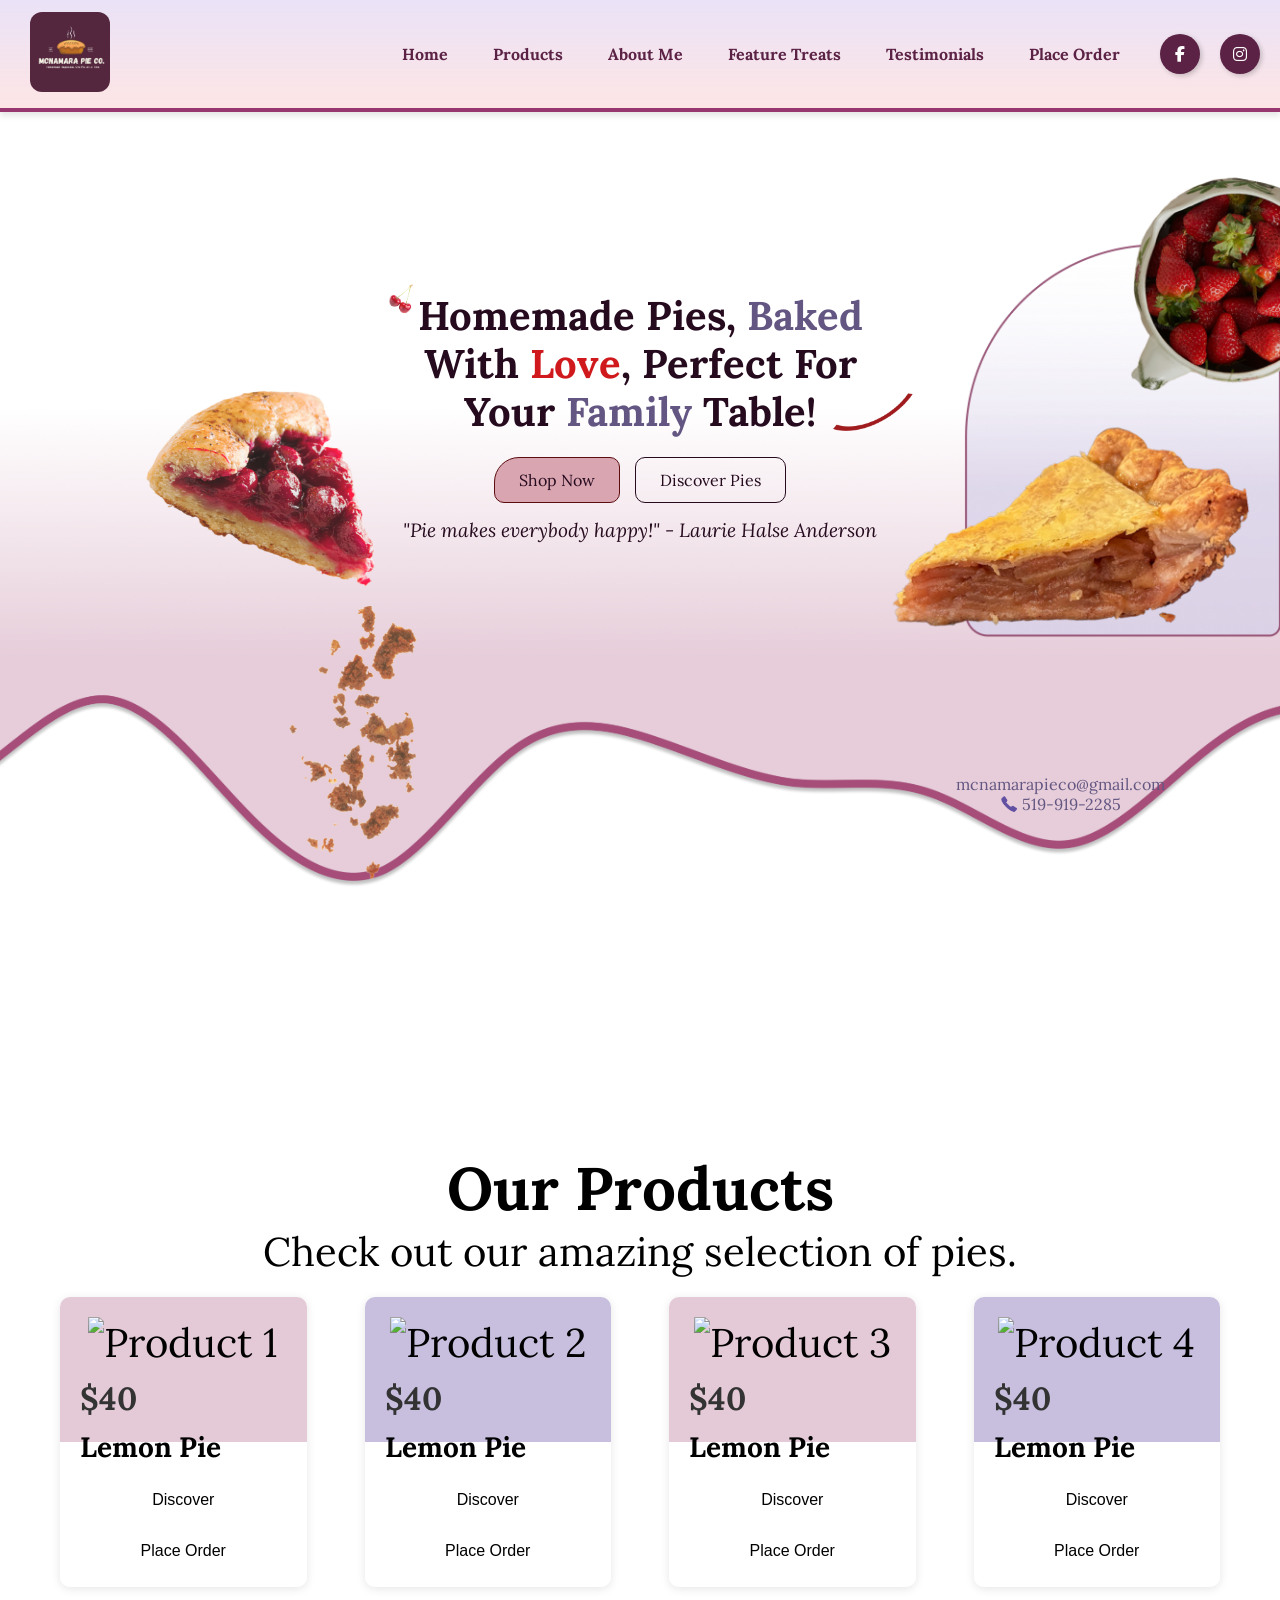
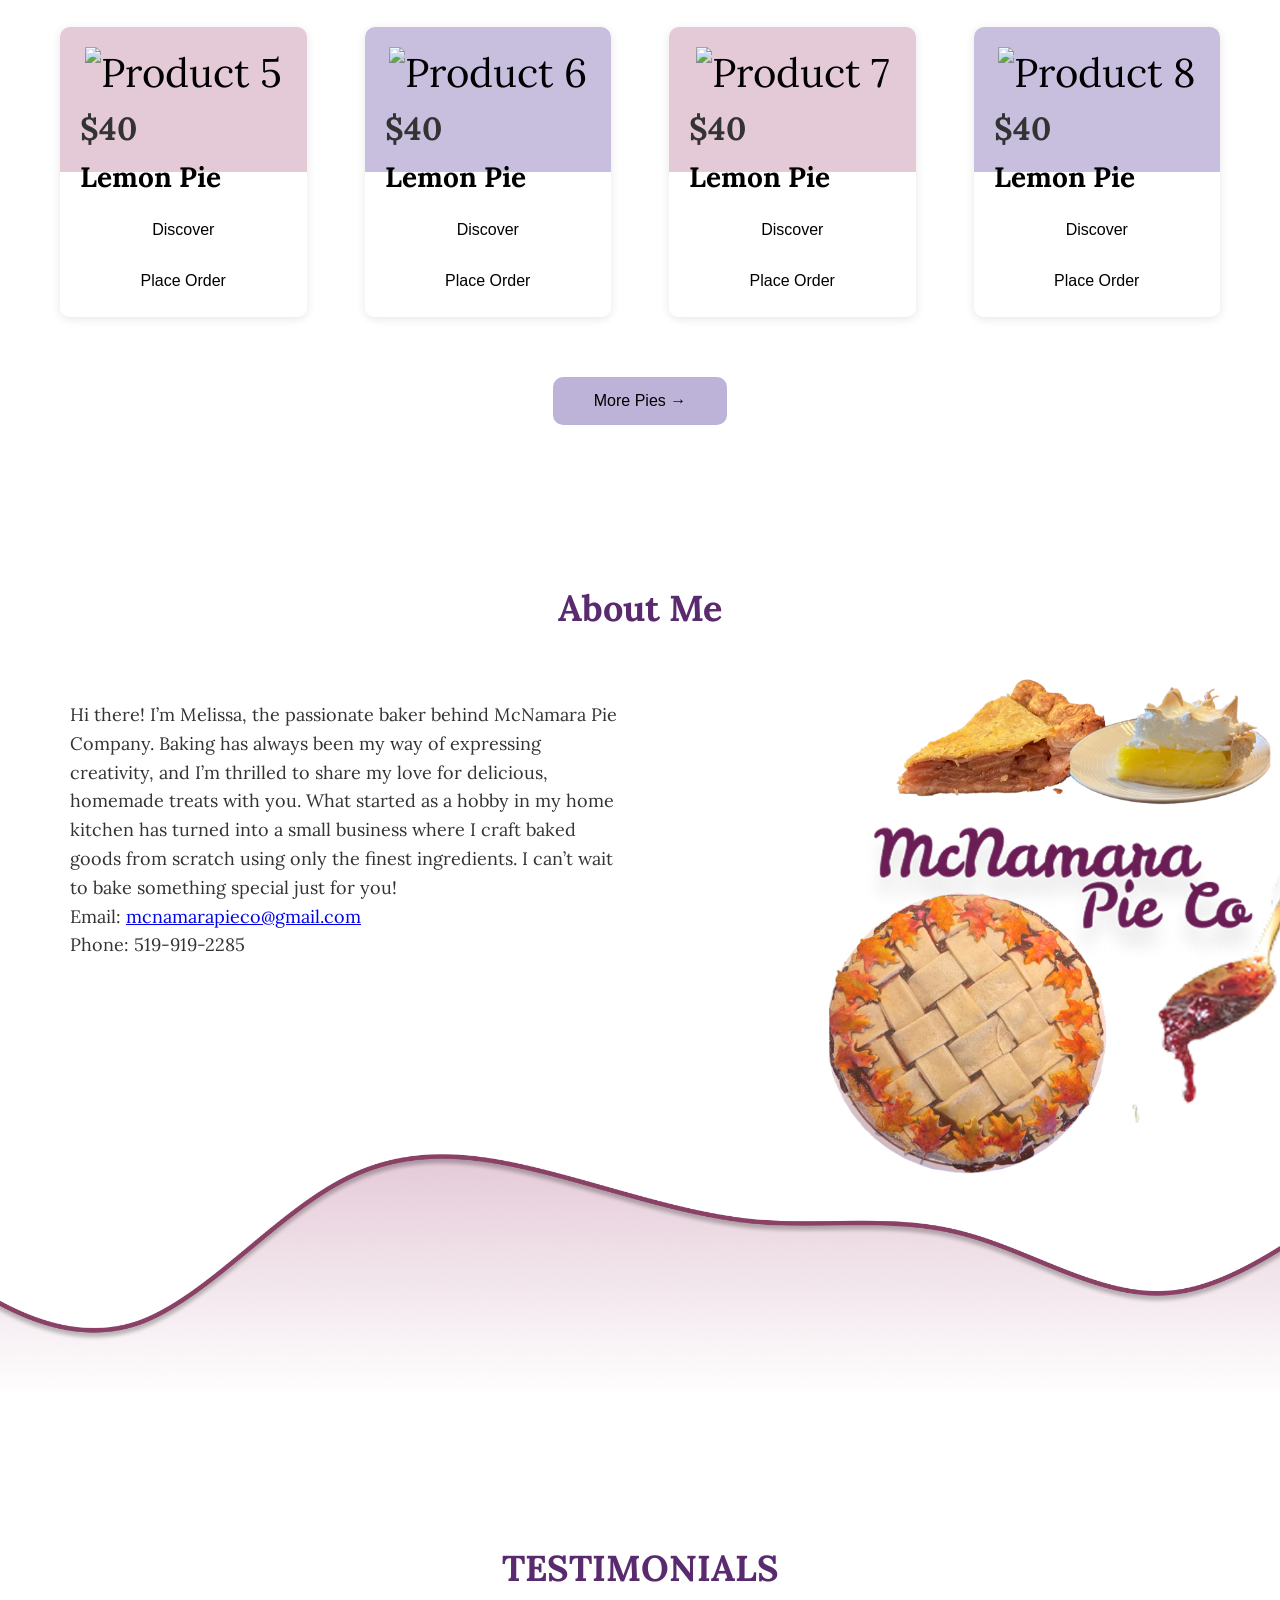
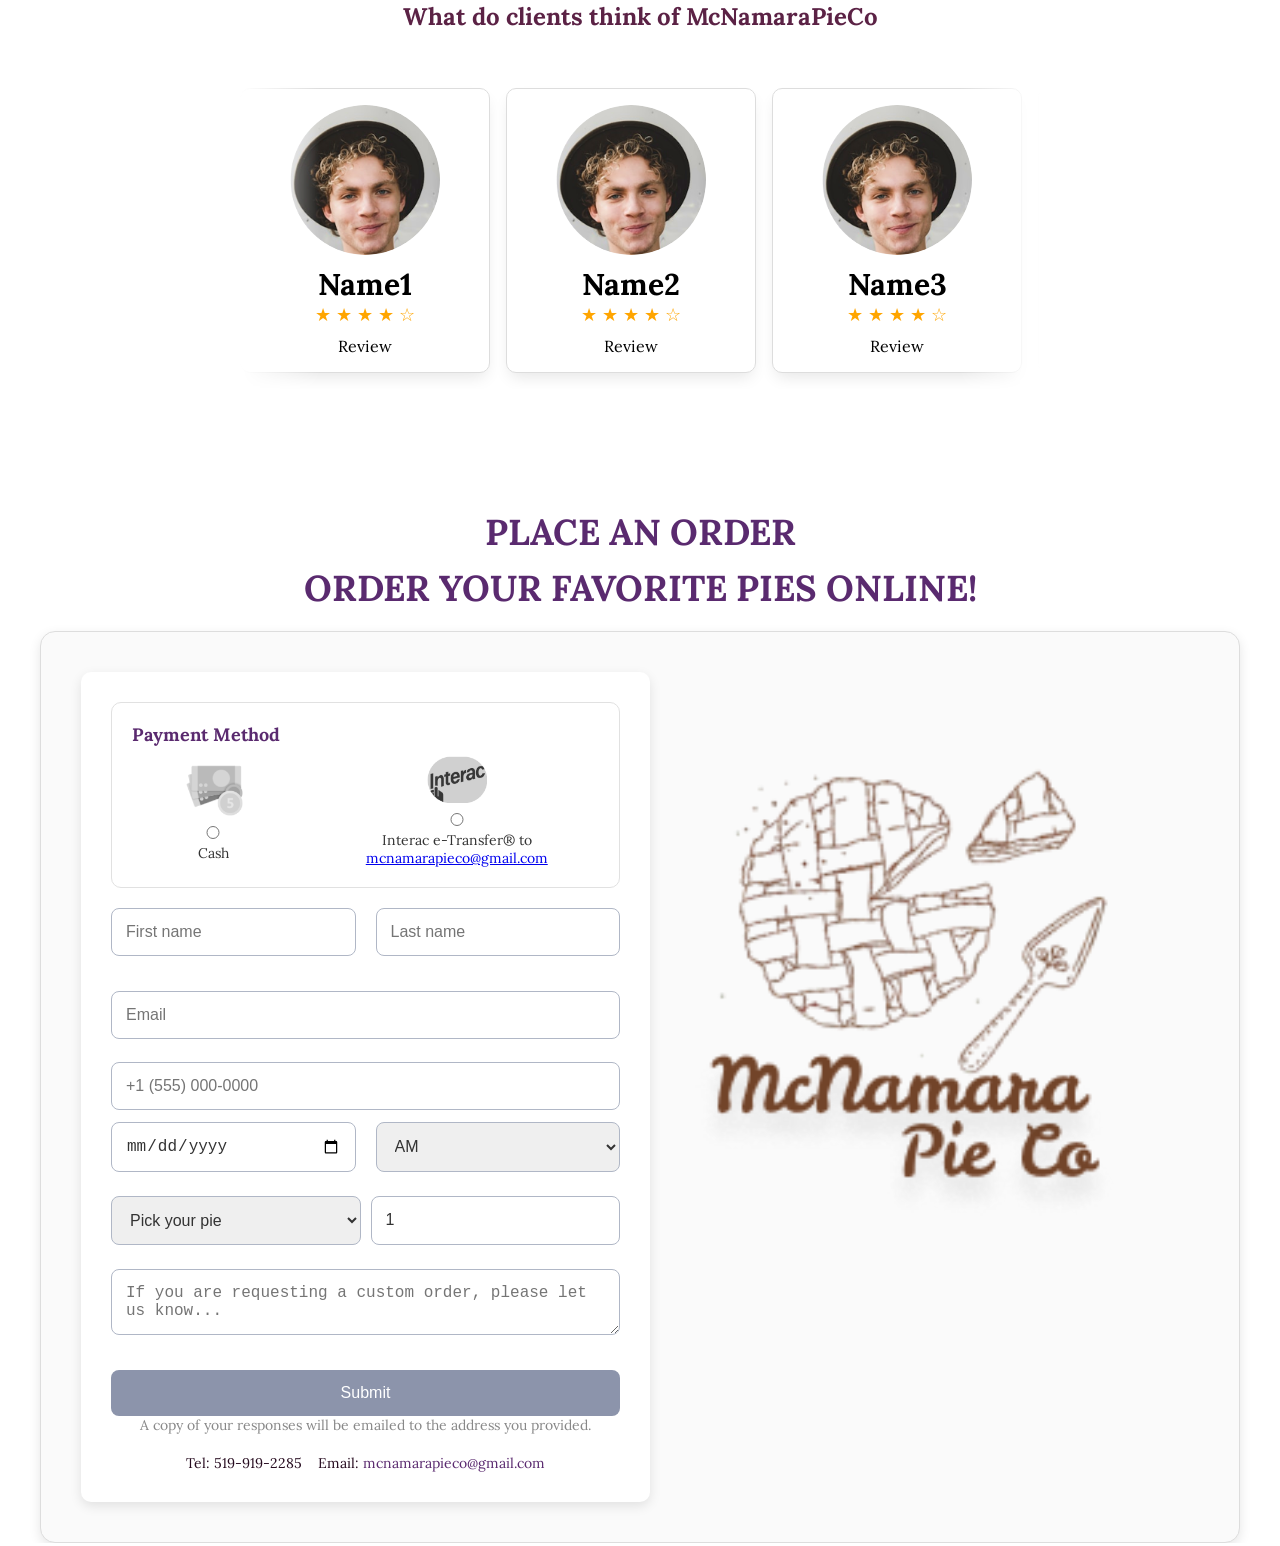
==== commit 91129849: "fixed miner issue with nav animation created order form front end" ====
--- a/public/index.html
+++ b/public/index.html
@@ -1,31 +1,37 @@
 <!DOCTYPE html>
 <html lang="en">
 <head>
-	<meta charset="UTF-8" />
-	<meta name="viewport" content="width=device-width, initial-scale=1.0" />
+	<meta charset="UTF-8">
+	<meta name="viewport" content="width=device-width, initial-scale=1.0">
 	<title>McNamaraPieCo</title>
-	<link rel="stylesheet" href="../css/styles.css" />
-	<link rel="stylesheet" href="../css/hero.css" />
-	<link rel="stylesheet" href="../css/product.css" />
-	<link rel="stylesheet" href="../css/aboutMe.css" />
-	<link rel="stylesheet" href="../css/features.css" />
-	<link rel="stylesheet" href="../css/testimonials.css" />
-	<link rel="stylesheet" href="../css/orderForm.css" />
+
+	<!-- Stylesheets -->
+	<link rel="stylesheet" href="../css/styles.css">
+	<link rel="stylesheet" href="../css/hero.css">
+	<link rel="stylesheet" href="../css/product.css">
+	<link rel="stylesheet" href="../css/aboutMe.css">
+	<link rel="stylesheet" href="../css/features.css">
+	<link rel="stylesheet" href="../css/testimonials.css">
+	<link rel="stylesheet" href="../css/orderForm.css">
 
 	<!-- Google Font: Lora -->
-	<link href="https://fonts.googleapis.com/css2?family=Lora:wght@400;700&display=swap" rel="stylesheet"/>
-	<!-- FONT TO GET THE FACEBOOK AND INSTAGRAM ICON -->
-	<link rel="stylesheet" href="https://cdnjs.cloudflare.com/ajax/libs/font-awesome/6.4.2/css/all.min.css"/>
+	<link href="https://fonts.googleapis.com/css2?family=Lora:wght@400;700&display=swap" rel="stylesheet">
+
+	<!-- FontAwesome for Social Icons -->
+	<link rel="stylesheet" href="https://cdnjs.cloudflare.com/ajax/libs/font-awesome/6.4.2/css/all.min.css">
 </head>
 <body>
-<!-- header -->
+<!-- Header -->
 <header>
 	<div class="logo">
-		<img src="Images/logo.png" alt="McNamaraPieCo's logo" />
+		<img src="Images/logo.png" alt="McNamaraPieCo's logo">
 	</div>
-	<h1 id="responsive-heading" style="display: none">McNamaraPieCo</h1>
+
+	<!-- Accessible Hidden Heading -->
+	<h1 id="responsive-heading" style="display: none;">McNamaraPieCo</h1>
+
+	<!-- Navigation -->
 	<nav>
-		<!-- Navigation Links -->
 		<ul>
 			<li><a href="#home">Home</a></li>
 			<li><a href="#products">Products</a></li>
@@ -37,10 +43,12 @@
 
 		<!-- Social Media Icons -->
 		<div class="social-icons">
-			<a href="#"><i class="fab fa-facebook-f"></i></a>
-			<a href="#"><i class="fab fa-instagram"></i></a>
+			<a href="#" aria-label="Facebook"><i class="fab fa-facebook-f"></i></a>
+			<a href="#" aria-label="Instagram"><i class="fab fa-instagram"></i></a>
 		</div>
 	</nav>
+
+	<!-- Mobile Menu (Hamburger) -->
 	<div id="hamburger-icon" onclick="toggleMobileMenu(this)">
 		<div class="bar1"></div>
 		<div class="bar2"></div>
@@ -60,35 +68,36 @@
 	</div>
 </header>
 
-<!-- Dynamically loading section using Dynamic-Louder.js -->
-<!-- MARK: Hero Section -->
-<section class="hero" id="home"></section>
+<!-- Main Content -->
+<main>
+	<!-- Hero Section (Dynamically Loaded) -->
+	<section class="hero" id="home"></section>
 
-<!-- JAMIE'S PRODUCT SECTION -->
-<section id="products"></section>
+	<!-- Products Section -->
+	<section id="products" class="product-container"></section>
 
-<section id="about" class="container"></section>
+	<!-- About Me Section -->
+	<section id="about" class="container"></section>
 
-<!-- TODO:  features section -->
-<!--		<section id="features">-->
-<!--			<h2>Feature Treats</h2>-->
-<!--			<p>Discover our limited-time specialty treats.</p>-->
-<!--		</section>-->
+	<!-- Features Section (Uncomment when content is ready) -->
+	<!-- <section id="features">
+        <h2>Feature Treats</h2>
+        <p>Discover our limited-time specialty treats.</p>
+    </section> -->
 
-<!-- Moe testimonials section-->
-<section id="testimonials" class="testimonials"></section>
+	<!-- Testimonials Section -->
+	<section id="testimonials" class="testimonials"></section>
 
-<!-- TODO: Order now form -->
-<!--		<section id="order">-->
-<!--			<h2>Place an Order</h2>-->
-<!--			<p>Order your favorite pies online!</p>-->
-<!--		</section>-->
+	<!-- Order Form Section -->
+	<section id="order" class="order"></section>
 
-<!--  MARK: Correct Bootstrap JS (Placed at the end of <body>) -->
+</main>
+
+<!-- Scripts (Load JavaScript at the end for better performance) -->
 <script src="https://code.jquery.com/jquery-3.5.1.min.js"></script>
 <script src="https://cdn.jsdelivr.net/npm/@popperjs/core@2.4.4/dist/umd/popper.min.js"></script>
 <script src="https://cdn.jsdelivr.net/npm/bootstrap@4.5.2/dist/js/bootstrap.min.js"></script>
 <script src="../js/Dynamic-Loader.js"></script>
 <script src="../js/Index.js"></script>
 </body>
-</html>
+</html>
--- a/css/styles.css
+++ b/css/styles.css
@@ -22,22 +22,31 @@
 header {
 	padding: 10px 20px;
 	background-image: linear-gradient(rgba(232, 223, 246, 0.9), #fde5e5);
-	height: 100px;
+	height: 7rem;
 	display: flex;
 	align-items: center;
 	justify-content: space-between;
 	box-shadow: 0 4px 6px rgba(0, 0, 0, 0.1);
-	border-bottom: 4px solid #5b2245;
+	border-bottom: 4px solid #983670;
 	position: fixed;
 	top: 0;
 	left: 0;
 	width: 100%;
 	z-index: 1000;
-	transition: top 0.3s ease-in-out;
+	transition: 0.5s ease-in-out;
+}
+
+header.scroll {
+	position: fixed;
+	left: 0;
+	width: 100%;
+	transform: translateY(-7rem);
+	z-index: 1000;
+	transition: 0.5s ease-in-out;
 }
 
 header:hover {
-	top: 0; /* Ensure it shows up when hovered */
+	transform: translateY(0);
 }
 
 /* ==========
@@ -82,10 +91,10 @@
 
 nav ul li:hover {
 	background-image: linear-gradient(
-		to right,
-		transparent,
-		rgb(245, 240, 253),
-		transparent
+			to right,
+			transparent,
+			rgb(245, 240, 253),
+			transparent
 	);
 	border-radius: 25px;
 	transform: scale(1.05);
@@ -176,6 +185,7 @@
 	justify-content: flex-start;
 }
 
+
 /* ==========
 	MARK: - MOBILE MENU
 	========== */
@@ -208,10 +218,10 @@
 
 .mobile-menu li a:hover {
 	background-image: linear-gradient(
-		to right,
-		transparent,
-		rgb(245, 240, 253),
-		transparent
+			to right,
+			transparent,
+			rgb(245, 240, 253),
+			transparent
 	);
 	border-radius: 25px;
 	transform: scale(1.05);
--- a/css/hero.css
+++ b/css/hero.css
@@ -10,7 +10,17 @@
     background-size: 100% auto; /* Ensures full width */
     background-position: top center;
     background-repeat: no-repeat;
-    min-height: 120vh; /* Ensures the section covers the full viewport */
+    min-height: 110vh; /* Ensures the section covers the full viewport */
+}
+
+/* Centering the Hero Content */
+.hero-container {
+    position: absolute;
+    top: 30%;
+    left: 50%;
+    transform: translate(-50%, -50%);
+    text-align: center;
+    width: 100%;
 }
 
 /* Hero Header */
--- a/css/orderForm.css
+++ b/css/orderForm.css
@@ -0,0 +1,191 @@
+/* General Container */
+.order-container {
+    display: flex;
+    flex-wrap: wrap;
+    justify-content: center;
+    align-items: flex-start;
+    padding: 40px;
+    max-width: 1200px;
+    margin: auto;
+    border-radius: 15px;
+    border: 1px solid #ddd;
+    background-color: #fafafa;
+    box-shadow: 0 4px 12px rgba(0, 0, 0, 0.1);
+}
+
+/* Order Form */
+.order-form {
+    flex: 1;
+    padding: 30px;
+    background-color: #fff;
+    border-radius: 10px;
+    box-shadow: 0 4px 12px rgba(0, 0, 0, 0.1);
+    max-width: 600px;
+    width: 100%;
+}
+
+/* Section Title */
+.order-title {
+    text-align: center;
+    color: #5a2a6f;
+    font-size: 36px;
+    font-weight: bold;
+    margin-bottom: 20px;
+    text-transform: uppercase;
+}
+
+/* Payment Method */
+.payment-method {
+    padding: 20px;
+    border-radius: 10px;
+    border: 1px solid #e1e1e1;
+    margin-bottom: 20px;
+}
+
+.payment-header {
+    font-size: 18px;
+    font-weight: bold;
+    color: #5a2a6f;
+    margin-bottom: 10px;
+}
+
+.payment-options {
+    display: flex;
+    gap: 20px;
+    justify-content: space-around;
+}
+
+.payment-options label {
+    display: flex;
+    flex-direction: column;
+    align-items: center;
+    font-size: 14px;
+    color: #333;
+    cursor: pointer;
+    transition: transform 0.3s ease;
+}
+
+.payment-options label:hover {
+    transform: scale(1.1);
+}
+
+.payment-options img {
+    width: 60px;
+    height: auto;
+    border-radius: 8px;
+    margin-bottom: 10px;
+}
+
+/* Radio Buttons */
+.payment-options input[type="radio"] {
+    margin-bottom: 5px;
+}
+
+/* Form Fields */
+input, select, textarea {
+    width: 100%;
+    padding: 14px;
+    border: 1px solid #b0b7c6;
+    border-radius: 8px;
+    margin-bottom: 12px;
+    font-size: 16px;
+    color: #333;
+}
+
+/* Input Fields (name-fields, date-time, select-fields) */
+.name-fields {
+    display: flex;
+    gap: 20px;
+    margin-bottom: 12px;
+}
+
+.date-time {
+    display: flex;
+    gap: 20px;
+    margin-bottom: 12px;
+}
+
+.select-fields {
+    display: flex;
+    gap: 10px;
+    margin-bottom: 12px;
+}
+
+/* Button Styling */
+button {
+    background-color: #8c94ab;
+    color: white;
+    border: none;
+    padding: 14px;
+    font-size: 16px;
+    border-radius: 8px;
+    width: 100%;
+    cursor: pointer;
+    transition: background-color 0.3s ease;
+}
+
+button:hover {
+    background-color: #6e768b;
+}
+
+/* Note Text */
+.note {
+    text-align: center;
+    font-size: 14px;
+    color: #888;
+}
+
+/* Contact Info */
+.contact-info {
+    text-align: center;
+    font-size: 14px;
+    margin-top: 20px;
+}
+
+.contact-info a {
+    color: #5a2a6f;
+    text-decoration: none;
+}
+
+.contact-info a:hover {
+    text-decoration: underline;
+}
+
+/* Image Section */
+.image-section {
+    flex: 1;
+    display: flex;
+    justify-content: center;
+    align-items: center;
+    padding: 20px;
+}
+
+.image-placeholder img {
+    max-width: 100%;
+    border-radius: 10px;
+}
+
+/* Responsive Design */
+@media (max-width: 768px) {
+    .order-container {
+        flex-direction: column;
+        padding: 20px;
+    }
+
+    .order-form,
+    .image-section {
+        width: 100%;
+        margin-bottom: 20px;
+    }
+
+    .name-fields,
+    .date-time,
+    .select-fields {
+        flex-direction: column;
+    }
+
+    .payment-options {
+        flex-direction: column;
+        align-items: center;
+    }
+}
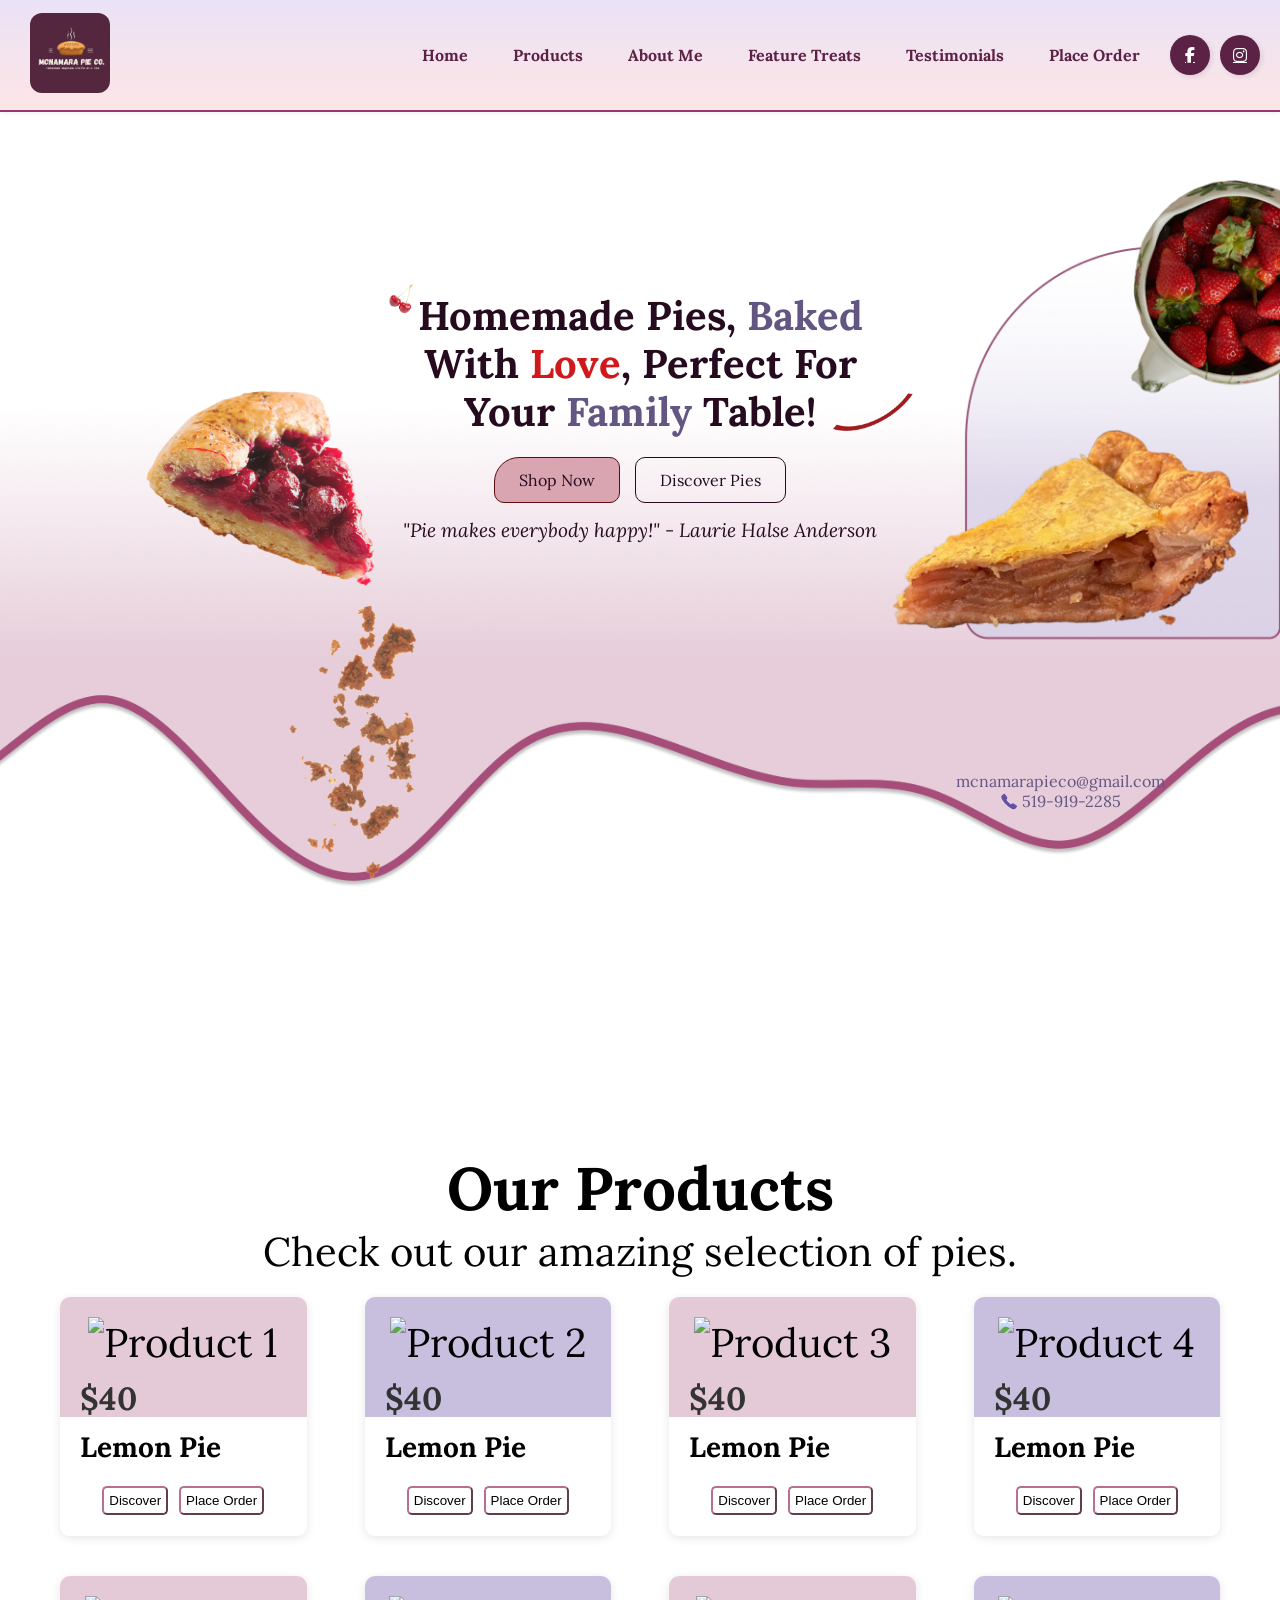
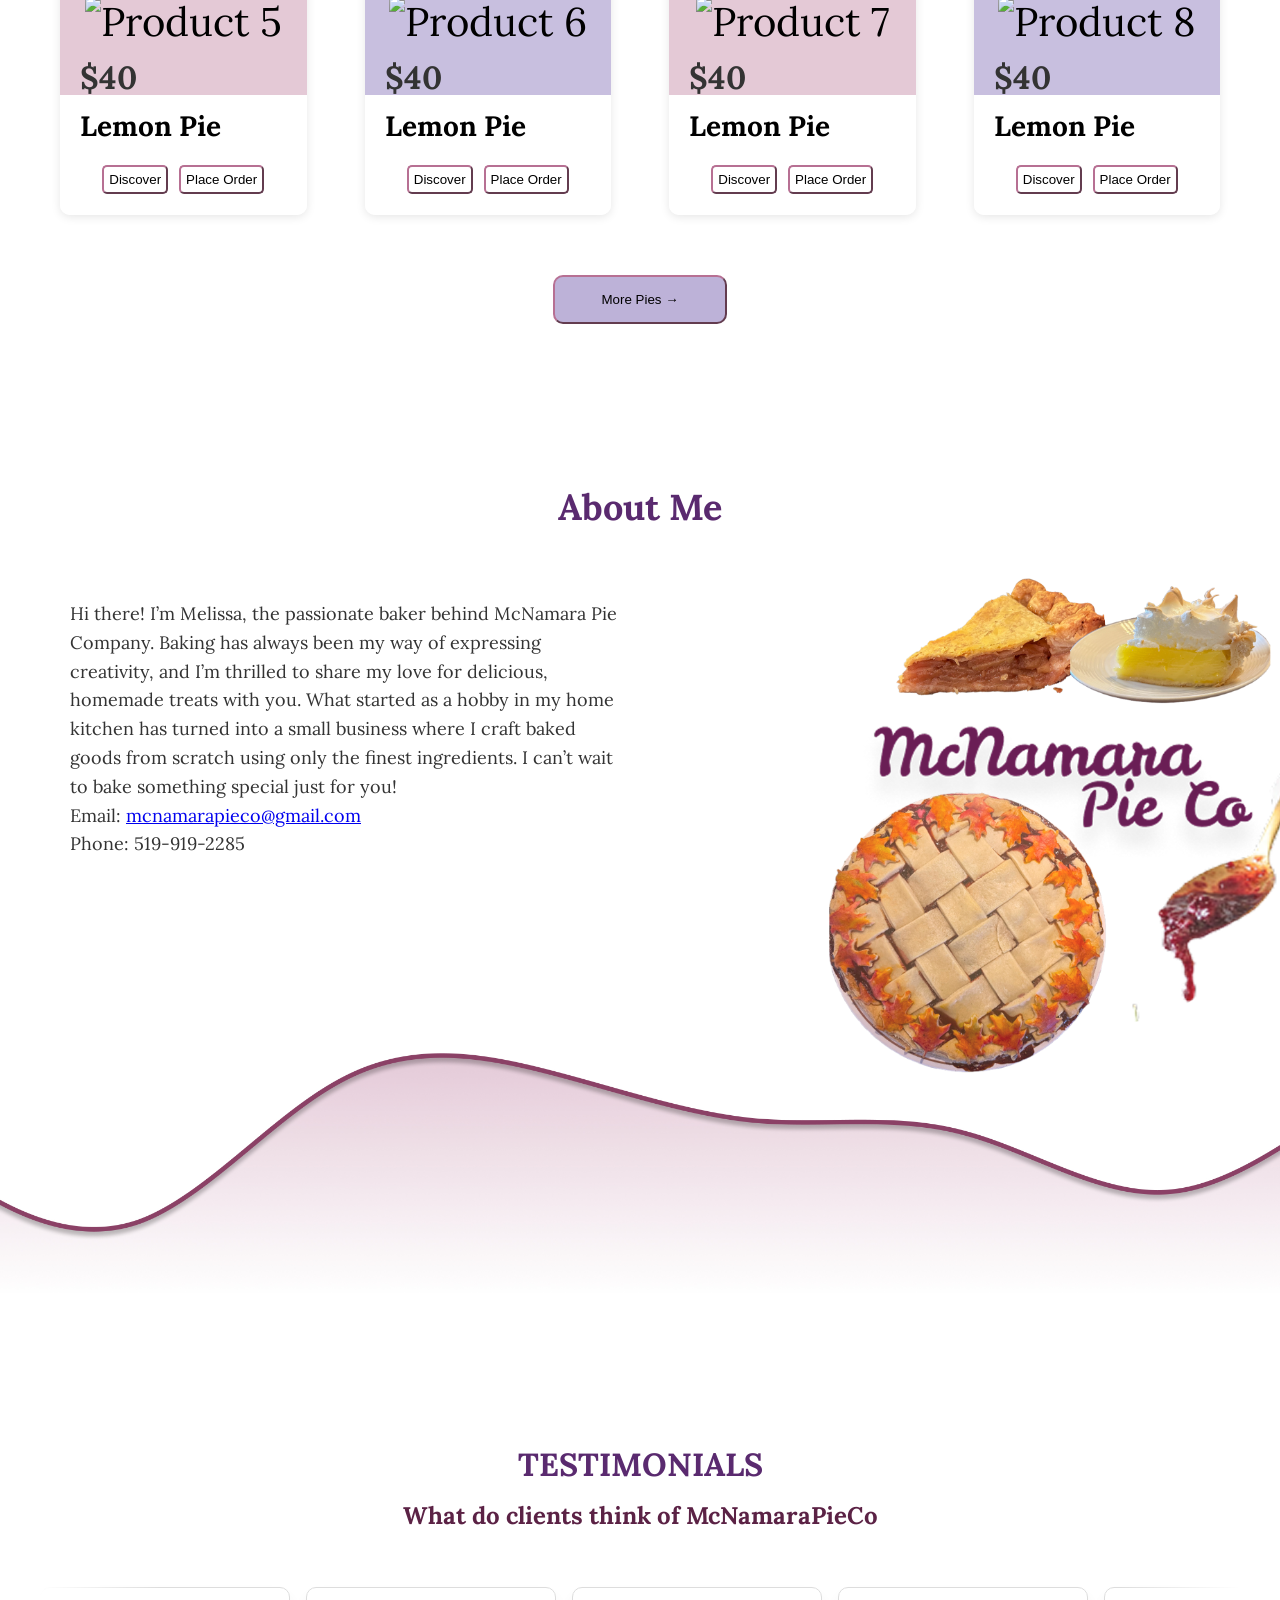
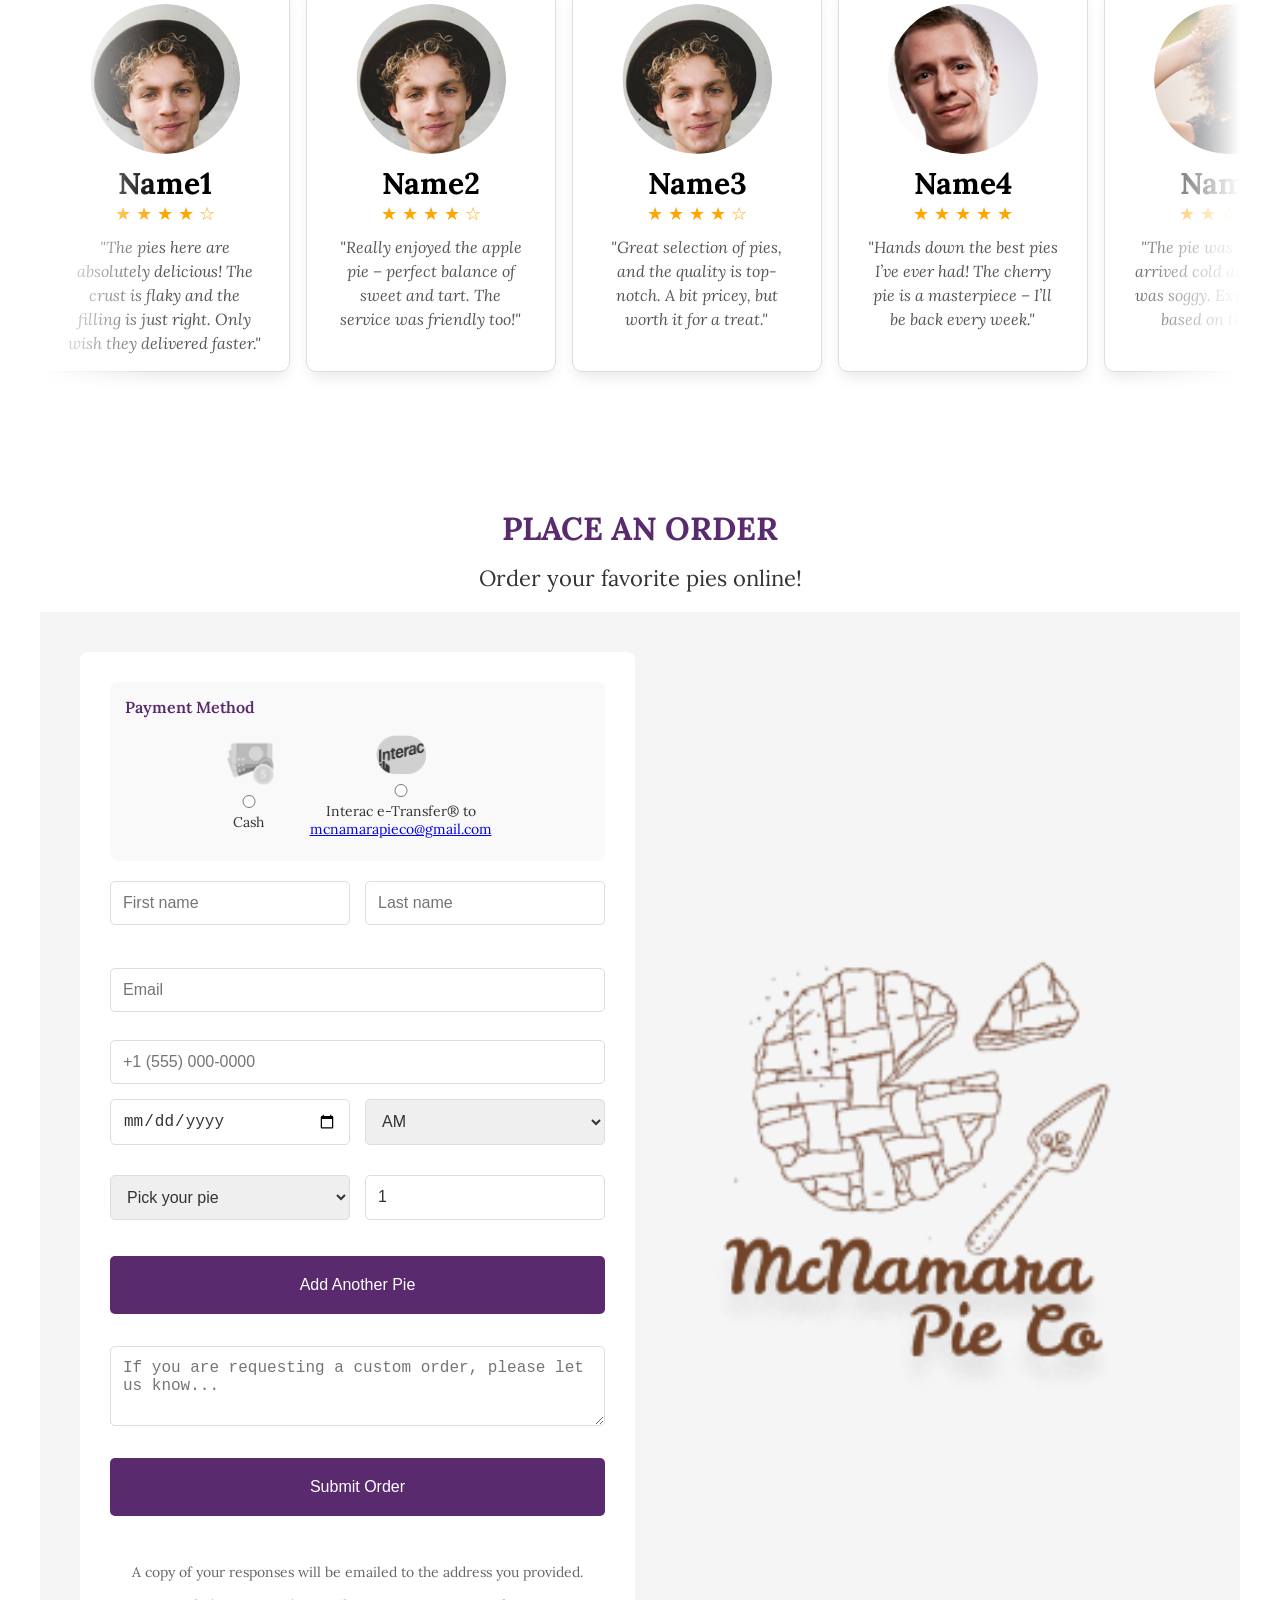
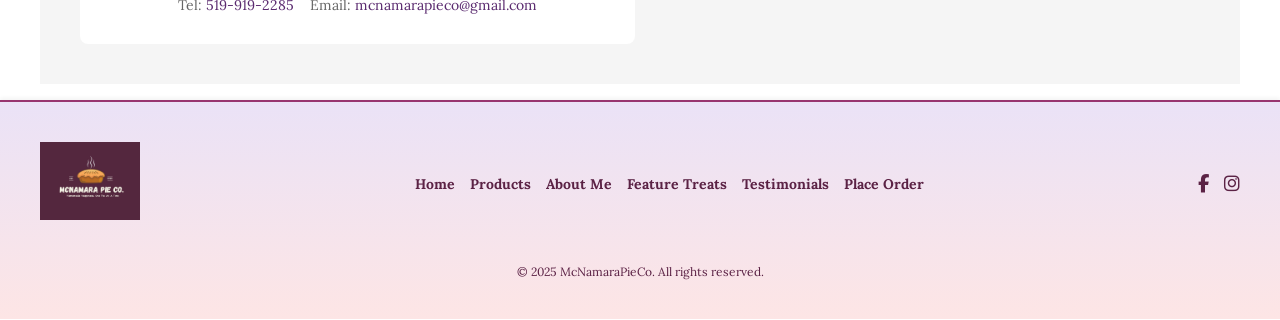
==== commit b1903445: "created footer fixed miner issue with nav animation" ====
--- a/public/index.html
+++ b/public/index.html
@@ -90,8 +90,35 @@
 
 	<!-- Order Form Section -->
 	<section id="order" class="order"></section>
+</main>
 
-</main>
+<!-- Footer -->
+<footer>
+	<div class="footer-container">
+		<div class="footer-logo">
+			<a href="#home">
+				<img src="Images/logo.png" alt="McNamaraPieCo Footer Logo">
+			</a>
+		</div>
+		<div class="footer-nav">
+			<ul>
+				<li><a href="#home">Home</a></li>
+				<li><a href="#products">Products</a></li>
+				<li><a href="#about">About Me</a></li>
+				<li><a href="#features">Feature Treats</a></li>
+				<li><a href="#testimonials">Testimonials</a></li>
+				<li><a href="#order">Place Order</a></li>
+			</ul>
+		</div>
+		<div class="footer-social">
+			<a href="#" aria-label="Facebook"><i class="fab fa-facebook-f"></i></a>
+			<a href="#" aria-label="Instagram"><i class="fab fa-instagram"></i></a>
+		</div>
+		<div class="footer-bottom">
+			<p>© 2025 McNamaraPieCo. All rights reserved.</p>
+		</div>
+	</div>
+</footer>
 
 <!-- Scripts (Load JavaScript at the end for better performance) -->
 <script src="https://code.jquery.com/jquery-3.5.1.min.js"></script>
--- a/css/styles.css
+++ b/css/styles.css
@@ -1,6 +1,6 @@
 /* ==========
-	MARK: - Reset Styling
-	========== */
+    MARK: - Reset Styling
+    ========== */
 * {
 	margin: 0;
 	padding: 0;
@@ -8,50 +8,55 @@
 }
 
 /* ==========
-	MARK: - Global Styles
-	========== */
+    MARK: - Global Styles
+    ========== */
 html {
 	font-family: "Lora", serif;
 	scroll-behavior: smooth;
-	scroll-padding-top: 20px;
-}
-
-/* ==========
-	MARK: - HEADER & NAVIGATION
-	========== */
+	scroll-padding-top: 7rem;
+}
+
+/* ==========
+    MARK: - HEADER & NAVIGATION
+    ========== */
+/* ==========
+    MARK: - HEADER & NAVIGATION
+    ========== */
 header {
 	padding: 10px 20px;
-	background-image: linear-gradient(rgba(232, 223, 246, 0.9), #fde5e5);
+	background-image: linear-gradient(rgba(232, 223, 246, 0.9), #fde5e5); /* Warm gradient */
 	height: 7rem;
 	display: flex;
 	align-items: center;
 	justify-content: space-between;
-	box-shadow: 0 4px 6px rgba(0, 0, 0, 0.1);
-	border-bottom: 4px solid #983670;
+	box-shadow: 0 2px 4px rgba(0, 0, 0, 0.05); /* Softer shadow */
+	border-bottom: 2px solid #983670; /* Thinner border for subtlety */
 	position: fixed;
 	top: 0;
 	left: 0;
 	width: 100%;
 	z-index: 1000;
-	transition: 0.5s ease-in-out;
-}
-
+	transition: transform 0.5s ease-in-out; /* Only transform transitions */
+}
+
+/* For scroll effect */
 header.scroll {
-	position: fixed;
-	left: 0;
-	width: 100%;
-	transform: translateY(-7rem);
-	z-index: 1000;
-	transition: 0.5s ease-in-out;
-}
-
-header:hover {
-	transform: translateY(0);
-}
-
-/* ==========
-	MARK: - LOGO
-	========== */
+	transform: translateY(-7rem);  /* Moves the header off-screen */
+	transition: transform 0.5s ease-in-out; /* Smooth transition for scrolling */
+}
+
+/* Hover effect on header */
+header.scroll:hover {
+	top: 0;  /* Ensures the header resets position */
+	transform: none;  /* Remove translateY for smooth hover effect */
+	transition: top 0.3s ease-out, transform 0.3s ease-out; /* Smooth hover transition */
+}
+
+
+
+/* ==========
+    MARK: - LOGO
+    ========== */
 .logo img {
 	width: 80px;
 	height: 80px;
@@ -61,8 +66,8 @@
 }
 
 /* ==========
-	MARK: - NAVIGATION
-	========== */
+    MARK: - NAVIGATION
+    ========== */
 nav {
 	display: flex;
 	align-items: center;
@@ -83,32 +88,26 @@
 }
 
 nav ul li a {
-	color: #5b2245; /* Purple text */
+	color: #5b2245;
 	text-decoration: none;
 	font-weight: bold;
 	margin-left: 10px;
 }
 
 nav ul li:hover {
-	background-image: linear-gradient(
-			to right,
-			transparent,
-			rgb(245, 240, 253),
-			transparent
-	);
+	background-image: linear-gradient(to right, transparent, rgba(245, 240, 253, 0.8), transparent); /* Softer gradient */
 	border-radius: 25px;
 	transform: scale(1.05);
-	transition: all 0.2s ease-in-out;
-}
-
-/*Underline hover effect*/
+}
+
+/* Underline hover effect */
 nav ul li a::after {
 	content: "";
 	position: absolute;
-	bottom: -4px; /* Adjust spacing */
+	bottom: -4px;
 	left: 50%;
 	width: 120%;
-	height: 12px; /* Adjust based on your image */
+	height: 12px;
 	background-image: url("../public/Images/navBarImages/Underline.png");
 	background-size: contain;
 	background-repeat: no-repeat;
@@ -123,8 +122,8 @@
 }
 
 /* ==========
-	MARK: - SOCIAL ICONS
-	========== */
+    MARK: - SOCIAL ICONS
+    ========== */
 .social-icons {
 	display: flex;
 	gap: 10px;
@@ -132,17 +131,15 @@
 }
 
 .social-icons a {
-	text-decoration: none;
-	background: #5b2245; /* Purple Background */
+	background: #5b2245;
 	color: white;
 	border-radius: 50%;
-	margin-left: 10px;
 	width: 40px;
 	height: 40px;
 	display: flex;
 	align-items: center;
 	justify-content: center;
-	box-shadow: 2px 2px 5px rgba(0, 0, 0, 0.2);
+	box-shadow: 2px 2px 5px rgba(0, 0, 0, 0.1); /* Softer shadow */
 	transition: transform 0.3s;
 }
 
@@ -151,8 +148,8 @@
 }
 
 /* ==========
-	MARK: - HAMBURGER MENU
-	========== */
+    MARK: - HAMBURGER MENU
+    ========== */
 #hamburger-icon {
 	margin: auto 0;
 	display: none;
@@ -165,7 +162,6 @@
 	background-color: #5b2245;
 	margin: 6px 0;
 	transition: 0.4s;
-	padding: 2px;
 }
 
 /* Hamburger Menu Animation */
@@ -185,17 +181,16 @@
 	justify-content: flex-start;
 }
 
-
-/* ==========
-	MARK: - MOBILE MENU
-	========== */
+/* ==========
+    MARK: - MOBILE MENU
+    ========== */
 .mobile-menu {
 	display: none;
 	position: absolute;
 	top: 100%;
 	left: 0;
 	width: 100%;
-	background-image: linear-gradient(to top, rgba(232, 223, 246, 0.9), #fde5e5);
+	background-image: linear-gradient(to top, rgba(232, 223, 246, 0.9), #fde5e5); /* Matches header */
 	box-shadow: 0 4px 6px rgba(0, 0, 0, 0.1);
 	flex-direction: column;
 	align-items: center;
@@ -217,15 +212,9 @@
 }
 
 .mobile-menu li a:hover {
-	background-image: linear-gradient(
-			to right,
-			transparent,
-			rgb(245, 240, 253),
-			transparent
-	);
+	background-image: linear-gradient(to right, transparent, rgba(245, 240, 253, 0.8), transparent);
 	border-radius: 25px;
 	transform: scale(1.05);
-	transition: all 0.2s ease-in-out;
 }
 
 /* Mobile Menu Social Icons */
@@ -245,7 +234,6 @@
 	align-items: center;
 	justify-content: center;
 	border-radius: 50%;
-	text-decoration: none;
 }
 
 /* ==========================
@@ -257,6 +245,108 @@
 	justify-content: center;
 }
 
+/* ==========
+    MARK: - Footer Styling
+    ========== */
+footer {
+	background-image: linear-gradient(to top, #fde5e5, rgba(232, 223, 246, 0.9)); /* Mirrors header gradient */
+	padding: 40px 20px;
+	font-family: 'Lora', serif;
+	color: #333;
+	border-top: 2px solid #983670; /* Matches header border */
+	box-shadow: 0 -2px 4px rgba(0, 0, 0, 0.05); /* Subtle shadow upward */
+}
+
+.footer-container {
+	max-width: 1200px;
+	margin: 0 auto;
+	display: flex;
+	flex-wrap: wrap;
+	justify-content: space-between;
+	align-items: center;
+	gap: 20px;
+}
+
+.footer-logo img {
+	max-width: 100px;
+	height: auto;
+}
+
+.footer-nav ul {
+	list-style: none;
+	padding: 0;
+	display: flex;
+	flex-wrap: wrap;
+	gap: 15px;
+}
+
+.footer-nav a {
+	color: #5b2245; /* Matches header nav color */
+	text-decoration: none;
+	font-size: 14px;
+	font-weight: bold; /* Matches header nav weight */
+	transition: color 0.3s ease;
+}
+
+.footer-nav a:hover {
+	color: #983670; /* Darker purple for hover, ties to border */
+}
+
+.footer-social {
+	display: flex;
+	gap: 15px;
+}
+
+.footer-social a {
+	color: #5b2245; /* Matches header social icons */
+	font-size: 18px;
+	text-decoration: none;
+	transition: color 0.3s ease, transform 0.3s;
+}
+
+.footer-social a:hover {
+	color: #983670;
+	transform: scale(1.1); /* Matches header social hover */
+}
+
+.footer-bottom {
+	width: 100%;
+	text-align: center;
+	margin-top: 20px;
+}
+
+.footer-bottom p {
+	font-size: 12px;
+	color: #5b2245; /* Matches nav text */
+	margin: 0;
+}
+
+/* Responsive Design - Footer */
+@media (max-width: 768px) {
+	.footer-container {
+		flex-direction: column;
+		text-align: center;
+	}
+
+	.footer-nav ul {
+		justify-content: center;
+	}
+
+	.footer-social {
+		justify-content: center;
+	}
+}
+
+@media (max-width: 480px) {
+	.footer-nav ul {
+		flex-direction: column;
+		gap: 10px;
+	}
+
+	.footer-logo img {
+		max-width: 80px;
+	}
+}
 
 /* ==========================
    MARK: - Responsive LAYOUT
@@ -277,6 +367,4 @@
 		font-size: 24px;
 		color: #5b2245;
 	}
-}
-
-
+}
--- a/css/testimonials.css
+++ b/css/testimonials.css
@@ -12,7 +12,7 @@
 /* Scrolling container */
 .scroller {
     overflow: hidden;
-    max-width: 800px;
+    max-width: 1200px;
     position: relative;
 }
 
@@ -62,6 +62,21 @@
     color: #5b2245;
     margin-bottom: 40px;
 }
+/* Testimonial Paragraph Styling */
+.testimonial-card p {
+    font-size: 14px; /* Smaller, readable size */
+    color: #555; /* Softer gray for contrast */
+    line-height: 1.5; /* Improved readability */
+    text-align: center; /* Centered to match the card layout */
+    font-style: italic; /* Subtle italic for a testimonial vibe */
+    max-width: 90%; /* Keeps text from touching edges */
+    margin: 10px auto 0;
+}
+
+/* Optional: Hover effect for subtle interactivity */
+.testimonial-card p:hover {
+    color: #333; /* Slightly darker on hover */
+}
 
 .testimonials h4 {
     font-size: 30px;
--- a/css/orderForm.css
+++ b/css/orderForm.css
@@ -3,14 +3,11 @@
     display: flex;
     flex-wrap: wrap;
     justify-content: center;
-    align-items: flex-start;
     padding: 40px;
     max-width: 1200px;
-    margin: auto;
-    border-radius: 15px;
-    border: 1px solid #ddd;
-    background-color: #fafafa;
-    box-shadow: 0 4px 12px rgba(0, 0, 0, 0.1);
+    gap: 30px;
+    background-color: #f5f5f5; /* Softer background */
+    margin: 0 auto 1rem;
 }
 
 /* Order Form */
@@ -18,33 +15,37 @@
     flex: 1;
     padding: 30px;
     background-color: #fff;
-    border-radius: 10px;
-    box-shadow: 0 4px 12px rgba(0, 0, 0, 0.1);
+    border-radius: 8px; /* Slightly softer corners */
     max-width: 600px;
-    width: 100%;
 }
 
 /* Section Title */
+.section-title {
+    text-align: center;
+    color: #5a2a6f;
+    font-size: 32px; /* Slightly smaller for simplicity */
+    font-weight: bold;
+    margin-bottom: 15px;
+}
+
 .order-title {
     text-align: center;
-    color: #5a2a6f;
-    font-size: 36px;
-    font-weight: bold;
+    color: #333;
+    font-size: 22px;
     margin-bottom: 20px;
-    text-transform: uppercase;
 }
 
 /* Payment Method */
 .payment-method {
-    padding: 20px;
-    border-radius: 10px;
-    border: 1px solid #e1e1e1;
+    padding: 15px;
+    background-color: #f9f9f9;
+    border-radius: 8px;
     margin-bottom: 20px;
 }
 
 .payment-header {
-    font-size: 18px;
-    font-weight: bold;
+    font-size: 16px;
+    font-weight: 600;
     color: #5a2a6f;
     margin-bottom: 10px;
 }
@@ -52,7 +53,8 @@
 .payment-options {
     display: flex;
     gap: 20px;
-    justify-content: space-around;
+    justify-content: center;
+    flex-wrap: wrap;
 }
 
 .payment-options label {
@@ -62,84 +64,77 @@
     font-size: 14px;
     color: #333;
     cursor: pointer;
-    transition: transform 0.3s ease;
+    padding: 8px;
 }
 
 .payment-options label:hover {
-    transform: scale(1.1);
+    opacity: 0.8; /* Simpler hover effect */
 }
 
 .payment-options img {
-    width: 60px;
+    width: 50px; /* Smaller for cleaner look */
     height: auto;
-    border-radius: 8px;
-    margin-bottom: 10px;
+    border-radius: 5px;
+    margin-bottom: 5px;
 }
 
 /* Radio Buttons */
 .payment-options input[type="radio"] {
-    margin-bottom: 5px;
+    margin: 5px 0;
 }
 
 /* Form Fields */
 input, select, textarea {
     width: 100%;
-    padding: 14px;
-    border: 1px solid #b0b7c6;
-    border-radius: 8px;
-    margin-bottom: 12px;
+    padding: 12px;
+    border: 1px solid #ddd; /* Lighter border */
+    border-radius: 5px;
+    margin-bottom: 15px;
     font-size: 16px;
     color: #333;
-}
-
-/* Input Fields (name-fields, date-time, select-fields) */
-.name-fields {
-    display: flex;
-    gap: 20px;
-    margin-bottom: 12px;
-}
-
-.date-time {
-    display: flex;
-    gap: 20px;
-    margin-bottom: 12px;
-}
-
-.select-fields {
-    display: flex;
-    gap: 10px;
-    margin-bottom: 12px;
+    box-sizing: border-box;
+}
+
+input:focus, select:focus, textarea:focus {
+    outline: none;
+    border-color: #5a2a6f;
+}
+
+textarea {
+    resize: vertical;
+    min-height: 80px; /* Slightly smaller */
+}
+
+/* Input Groups */
+.name-fields, .date-time, .select-fields {
+    display: flex;
+    gap: 15px;
+    margin-bottom: 15px;
 }
 
 /* Button Styling */
-button {
-    background-color: #8c94ab;
+form button {
+    background-color: #5a2a6f;
     color: white;
     border: none;
-    padding: 14px;
+    padding: 20px;
+    margin-bottom: 2rem;
     font-size: 16px;
-    border-radius: 8px;
+    border-radius: 5px;
     width: 100%;
     cursor: pointer;
-    transition: background-color 0.3s ease;
-}
-
-button:hover {
-    background-color: #6e768b;
-}
-
-/* Note Text */
-.note {
+}
+
+form button:hover {
+    background-color: #6b3483; /* Softer hover color */
+}
+
+/* Text Elements */
+.note, .contact-info {
     text-align: center;
     font-size: 14px;
-    color: #888;
-}
-
-/* Contact Info */
-.contact-info {
-    text-align: center;
-    font-size: 14px;
-    margin-top: 20px;
+    color: #666;
+    margin-top: 15px;
 }
 
 .contact-info a {
@@ -148,7 +143,7 @@
 }
 
 .contact-info a:hover {
-    text-decoration: underline;
+    color: #6b3483;
 }
 
 /* Image Section */
@@ -162,7 +157,23 @@
 
 .image-placeholder img {
     max-width: 100%;
-    border-radius: 10px;
+    height: auto;
+    border-radius: 8px;
+}
+
+.remove-pie {
+    background-color: #ff4d4d;
+    color: white;
+    border: none;
+    padding: 8px;
+    font-size: 14px;
+    border-radius: 5px;
+    cursor: pointer;
+    margin-left: 10px;
+}
+
+.remove-pie:hover {
+    background-color: #e63939; /* Softer red */
 }
 
 /* Responsive Design */
@@ -170,22 +181,33 @@
     .order-container {
         flex-direction: column;
         padding: 20px;
-    }
-
-    .order-form,
-    .image-section {
-        width: 100%;
-        margin-bottom: 20px;
-    }
-
-    .name-fields,
-    .date-time,
-    .select-fields {
+        gap: 20px;
+    }
+
+    .order-form {
+        padding: 20px;
+    }
+
+    .name-fields, .date-time, .select-fields {
         flex-direction: column;
-    }
-
-    .payment-options {
-        flex-direction: column;
-        align-items: center;
-    }
-}
+        gap: 10px;
+    }
+}
+
+@media (max-width: 480px) {
+    .order-container {
+        padding: 10px;
+    }
+
+    .section-title {
+        font-size: 26px;
+    }
+
+    .order-title {
+        font-size: 18px;
+    }
+
+    .payment-options img {
+        width: 40px;
+    }
+}
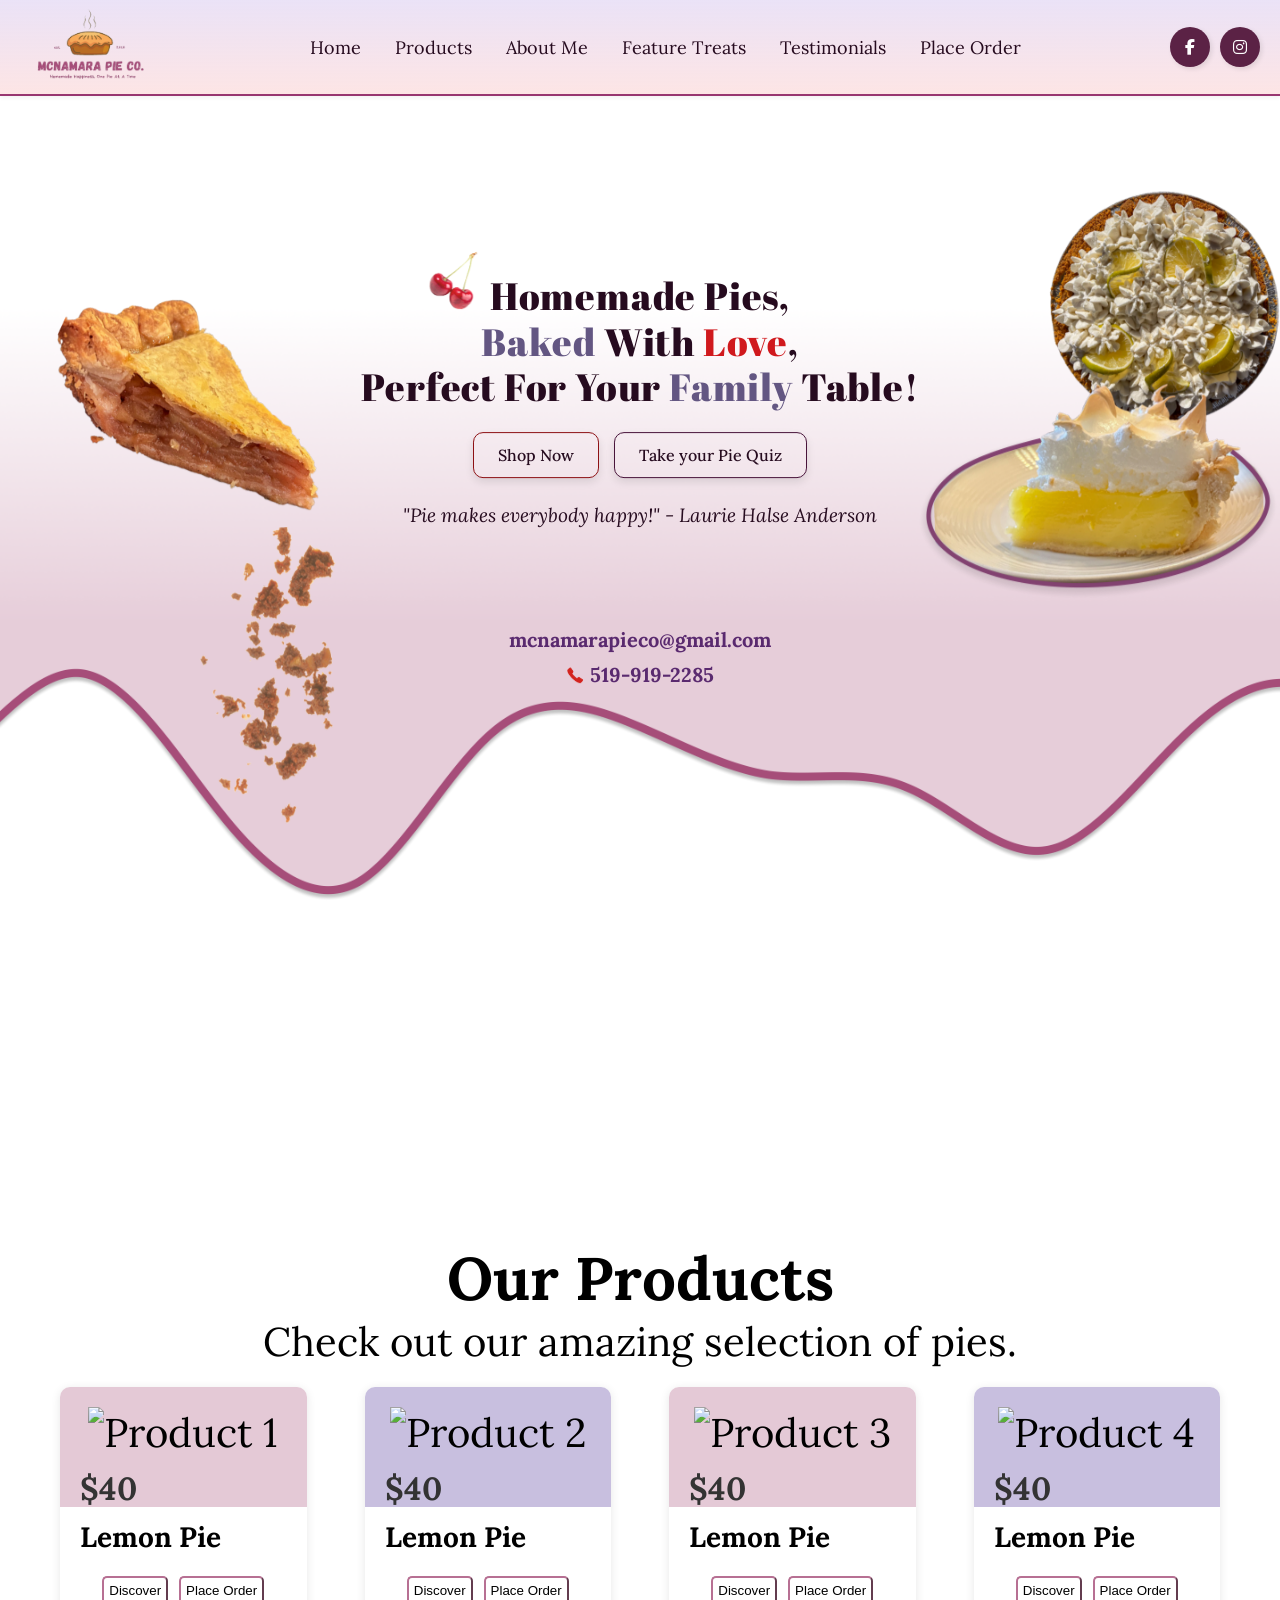
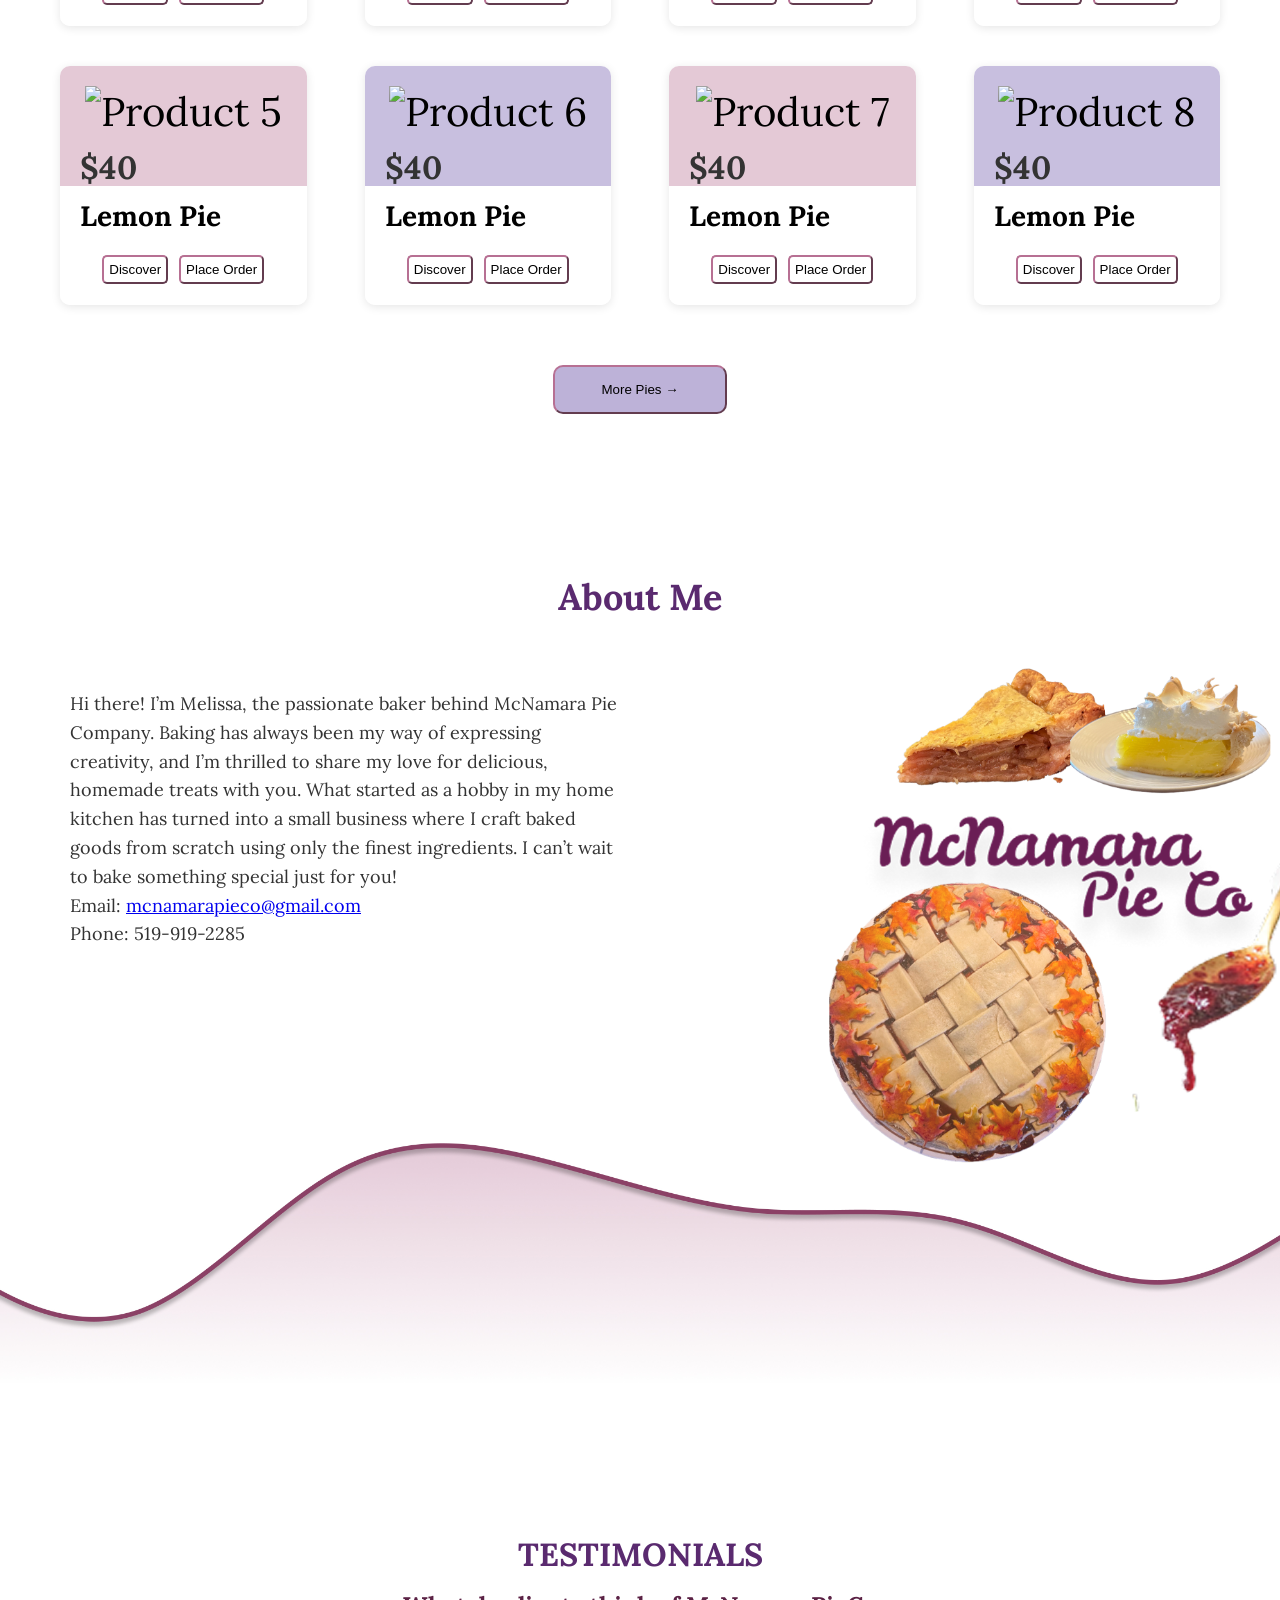
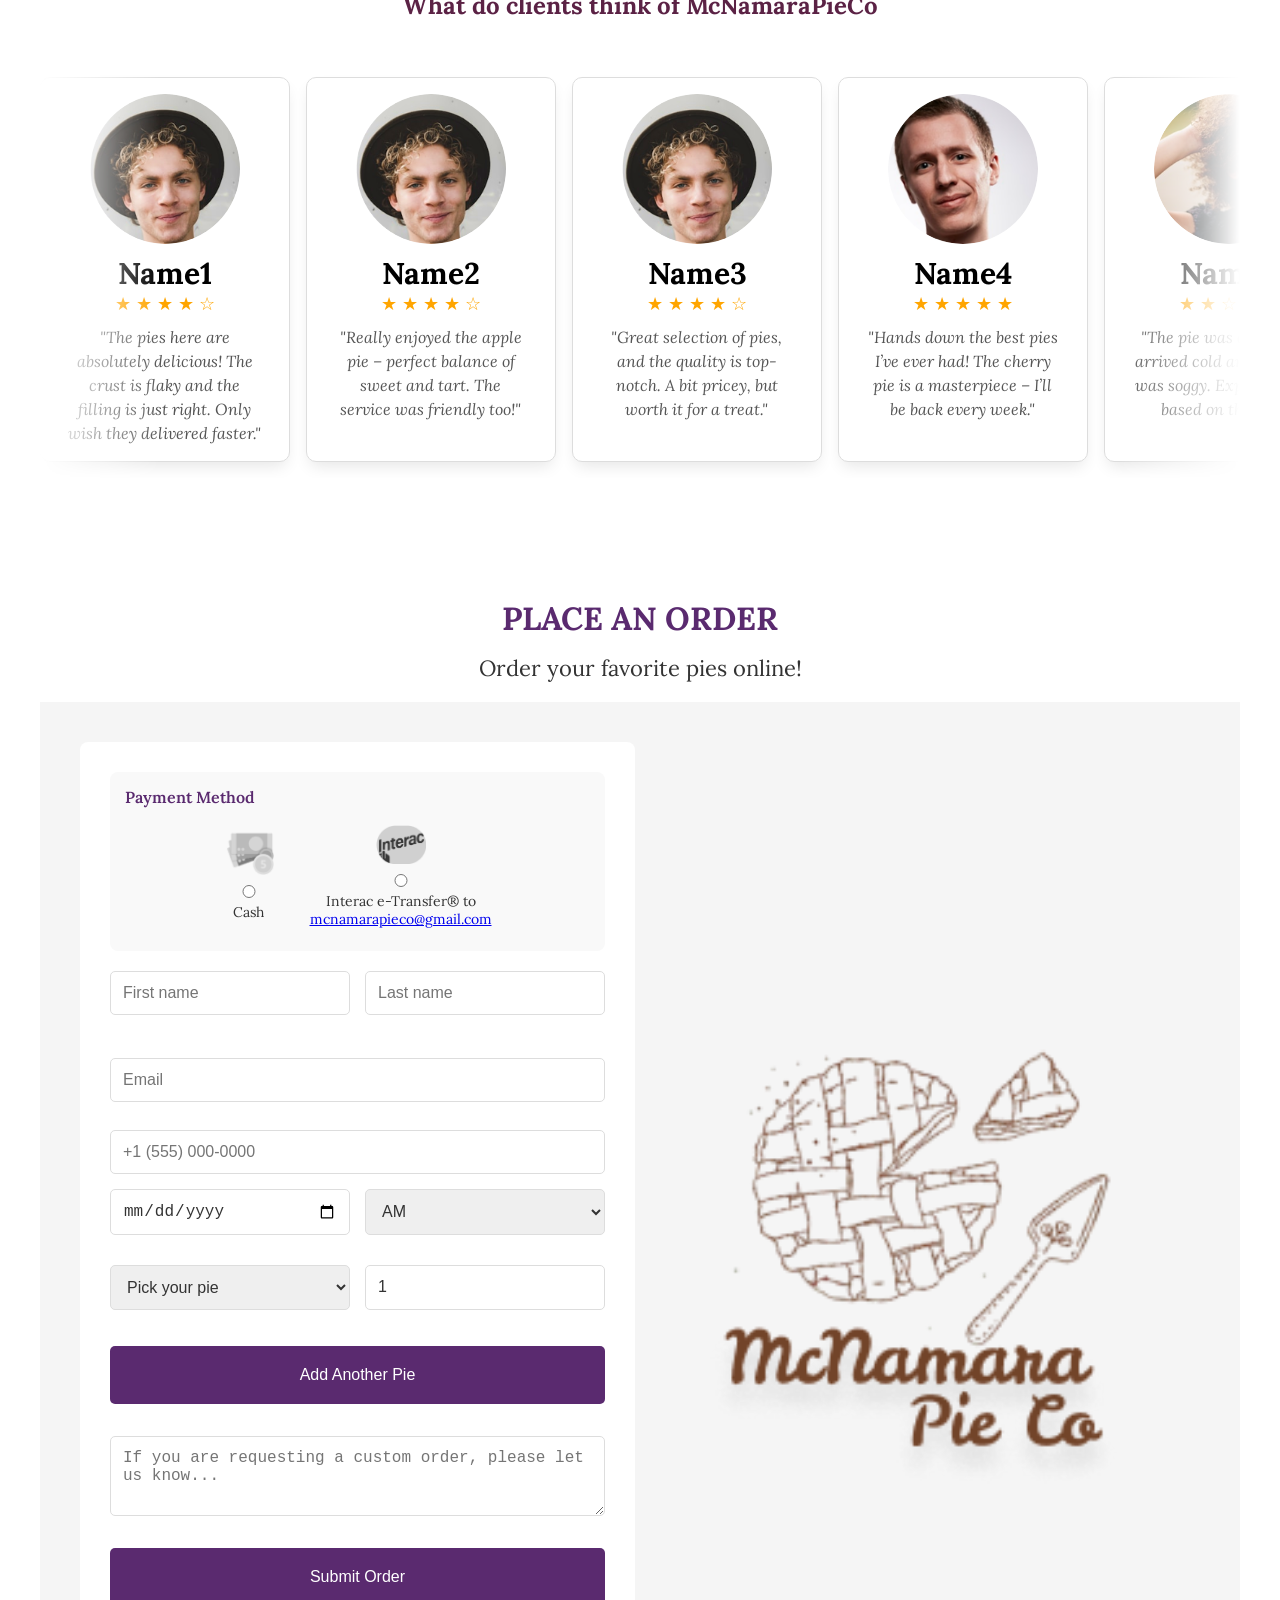
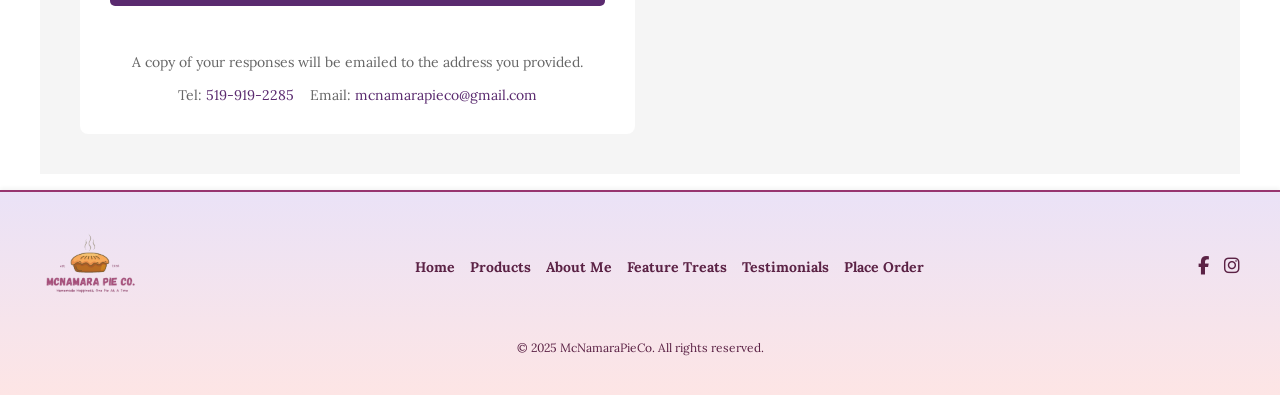
==== commit 36fae257: "Removed scrolling nav bar fixed" ====
--- a/public/index.html
+++ b/public/index.html
@@ -1,130 +1,155 @@
 <!DOCTYPE html>
 <html lang="en">
-<head>
-	<meta charset="UTF-8">
-	<meta name="viewport" content="width=device-width, initial-scale=1.0">
-	<title>McNamaraPieCo</title>
+	<head>
+		<meta charset="UTF-8" />
+		<meta name="viewport" content="width=device-width, initial-scale=1.0" />
+		<!--Favicon-->
+		<link
+			rel="icon"
+			type="image/jpeg"
+			href="Images/mainImages/faviconPie.jpg"
+		/>
 
-	<!-- Stylesheets -->
-	<link rel="stylesheet" href="../css/styles.css">
-	<link rel="stylesheet" href="../css/hero.css">
-	<link rel="stylesheet" href="../css/product.css">
-	<link rel="stylesheet" href="../css/aboutMe.css">
-	<link rel="stylesheet" href="../css/features.css">
-	<link rel="stylesheet" href="../css/testimonials.css">
-	<link rel="stylesheet" href="../css/orderForm.css">
+		<title>McNamaraPieCo</title>
 
-	<!-- Google Font: Lora -->
-	<link href="https://fonts.googleapis.com/css2?family=Lora:wght@400;700&display=swap" rel="stylesheet">
+		<!-- Stylesheets -->
+		<link rel="stylesheet" href="../css/styles.css" />
+		<link rel="stylesheet" href="../css/hero.css" />
+		<link rel="stylesheet" href="../css/product.css" />
+		<link rel="stylesheet" href="../css/aboutMe.css" />
+		<link rel="stylesheet" href="../css/features.css" />
+		<link rel="stylesheet" href="../css/testimonials.css" />
+		<link rel="stylesheet" href="../css/orderForm.css" />
 
-	<!-- FontAwesome for Social Icons -->
-	<link rel="stylesheet" href="https://cdnjs.cloudflare.com/ajax/libs/font-awesome/6.4.2/css/all.min.css">
-</head>
-<body>
-<!-- Header -->
-<header>
-	<div class="logo">
-		<img src="Images/logo.png" alt="McNamaraPieCo's logo">
-	</div>
+		<!-- Google Font: Lora -->
+		<link
+			href="https://fonts.googleapis.com/css2?family=Lora:wght@400;700&display=swap"
+			rel="stylesheet"
+		/>
 
-	<!-- Accessible Hidden Heading -->
-	<h1 id="responsive-heading" style="display: none;">McNamaraPieCo</h1>
+		<!-- Google Font: Abril Fatface -->
+		<link rel="preconnect" href="https://fonts.googleapis.com" />
+		<link rel="preconnect" href="https://fonts.gstatic.com" crossorigin />
+		<link
+			href="https://fonts.googleapis.com/css2?family=Abril+Fatface&display=swap"
+			rel="stylesheet"
+		/>
 
-	<!-- Navigation -->
-	<nav>
-		<ul>
-			<li><a href="#home">Home</a></li>
-			<li><a href="#products">Products</a></li>
-			<li><a href="#about">About Me</a></li>
-			<li><a href="#features">Feature Treats</a></li>
-			<li><a href="#testimonials">Testimonials</a></li>
-			<li><a href="#order">Place Order</a></li>
-		</ul>
+		<!-- FontAwesome for Social Icons -->
+		<link
+			rel="stylesheet"
+			href="https://cdnjs.cloudflare.com/ajax/libs/font-awesome/6.4.2/css/all.min.css"
+		/>
+	</head>
+	<body>
+		<!-- Header -->
+		<header>
+			<div class="logo">
+				<img src="Images/logo.png" alt="McNamaraPieCo's logo" />
+			</div>
 
-		<!-- Social Media Icons -->
-		<div class="social-icons">
-			<a href="#" aria-label="Facebook"><i class="fab fa-facebook-f"></i></a>
-			<a href="#" aria-label="Instagram"><i class="fab fa-instagram"></i></a>
-		</div>
-	</nav>
+			<!-- Accessible Hidden Heading -->
+			<h1 id="responsive-heading" style="display: none">McNamaraPieCo</h1>
 
-	<!-- Mobile Menu (Hamburger) -->
-	<div id="hamburger-icon" onclick="toggleMobileMenu(this)">
-		<div class="bar1"></div>
-		<div class="bar2"></div>
-		<div class="bar3"></div>
-		<ul class="mobile-menu">
-			<li><a href="#home">Home</a></li>
-			<li><a href="#products">Products</a></li>
-			<li><a href="#about">About Me</a></li>
-			<li><a href="#features">Feature Treats</a></li>
-			<li><a href="#testimonials">Testimonials</a></li>
-			<li><a href="#order">Place Order</a></li>
-			<li class="social-icons">
-				<a href="#"><i class="fab fa-facebook-f"></i></a>
-				<a href="#"><i class="fab fa-instagram"></i></a>
-			</li>
-		</ul>
-	</div>
-</header>
+			<!-- Navigation -->
+			<nav>
+				<ul>
+					<li><a href="#home">Home</a></li>
+					<li><a href="#products">Products</a></li>
+					<li><a href="#about">About Me</a></li>
+					<li><a href="#features">Feature Treats</a></li>
+					<li><a href="#testimonials">Testimonials</a></li>
+					<li><a href="#order">Place Order</a></li>
+				</ul>
+			</nav>
 
-<!-- Main Content -->
-<main>
-	<!-- Hero Section (Dynamically Loaded) -->
-	<section class="hero" id="home"></section>
+			<!-- Social Media Icons -->
+			<div class="social-icons">
+				<a href="#" aria-label="Facebook"><i class="fab fa-facebook-f"></i></a>
+				<a href="#" aria-label="Instagram"><i class="fab fa-instagram"></i></a>
+			</div>
 
-	<!-- Products Section -->
-	<section id="products" class="product-container"></section>
+			<!-- Mobile Menu (Hamburger) -->
+			<div id="hamburger-icon" onclick="toggleMobileMenu(this)">
+				<div class="bar1"></div>
+				<div class="bar2"></div>
+				<div class="bar3"></div>
+				<ul class="mobile-menu">
+					<li><a href="#home">Home</a></li>
+					<li><a href="#products">Products</a></li>
+					<li><a href="#about">About Me</a></li>
+					<li><a href="#features">Feature Treats</a></li>
+					<li><a href="#testimonials">Testimonials</a></li>
+					<li><a href="#order">Place Order</a></li>
+					<li class="social-icons">
+						<a href="#"><i class="fab fa-facebook-f"></i></a>
+						<a href="#"><i class="fab fa-instagram"></i></a>
+					</li>
+				</ul>
+			</div>
+		</header>
 
-	<!-- About Me Section -->
-	<section id="about" class="container"></section>
+		<!-- Main Content -->
+		<main>
+			<!-- Hero Section (Dynamically Loaded) -->
+			<section class="hero" id="home"></section>
 
-	<!-- Features Section (Uncomment when content is ready) -->
-	<!-- <section id="features">
+			<!-- Products Section -->
+			<section id="products" class="product-container"></section>
+
+			<!-- About Me Section -->
+			<section id="about" class="container"></section>
+
+			<!-- Features Section (Uncomment when content is ready) -->
+			<!-- <section id="features">
         <h2>Feature Treats</h2>
         <p>Discover our limited-time specialty treats.</p>
     </section> -->
 
-	<!-- Testimonials Section -->
-	<section id="testimonials" class="testimonials"></section>
+			<!-- Testimonials Section -->
+			<section id="testimonials" class="testimonials"></section>
 
-	<!-- Order Form Section -->
-	<section id="order" class="order"></section>
-</main>
+			<!-- Order Form Section -->
+			<section id="order" class="order"></section>
+		</main>
 
-<!-- Footer -->
-<footer>
-	<div class="footer-container">
-		<div class="footer-logo">
-			<a href="#home">
-				<img src="Images/logo.png" alt="McNamaraPieCo Footer Logo">
-			</a>
-		</div>
-		<div class="footer-nav">
-			<ul>
-				<li><a href="#home">Home</a></li>
-				<li><a href="#products">Products</a></li>
-				<li><a href="#about">About Me</a></li>
-				<li><a href="#features">Feature Treats</a></li>
-				<li><a href="#testimonials">Testimonials</a></li>
-				<li><a href="#order">Place Order</a></li>
-			</ul>
-		</div>
-		<div class="footer-social">
-			<a href="#" aria-label="Facebook"><i class="fab fa-facebook-f"></i></a>
-			<a href="#" aria-label="Instagram"><i class="fab fa-instagram"></i></a>
-		</div>
-		<div class="footer-bottom">
-			<p>© 2025 McNamaraPieCo. All rights reserved.</p>
-		</div>
-	</div>
-</footer>
+		<!-- Footer -->
+		<footer>
+			<div class="footer-container">
+				<div class="footer-logo">
+					<a href="#home">
+						<img src="Images/logo.png" alt="McNamaraPieCo Footer Logo" />
+					</a>
+				</div>
+				<div class="footer-nav">
+					<ul>
+						<li><a href="#home">Home</a></li>
+						<li><a href="#products">Products</a></li>
+						<li><a href="#about">About Me</a></li>
+						<li><a href="#features">Feature Treats</a></li>
+						<li><a href="#testimonials">Testimonials</a></li>
+						<li><a href="#order">Place Order</a></li>
+					</ul>
+				</div>
+				<div class="footer-social">
+					<a href="#" aria-label="Facebook"
+						><i class="fab fa-facebook-f"></i
+					></a>
+					<a href="#" aria-label="Instagram"
+						><i class="fab fa-instagram"></i
+					></a>
+				</div>
+				<div class="footer-bottom">
+					<p>© 2025 McNamaraPieCo. All rights reserved.</p>
+				</div>
+			</div>
+		</footer>
 
-<!-- Scripts (Load JavaScript at the end for better performance) -->
-<script src="https://code.jquery.com/jquery-3.5.1.min.js"></script>
-<script src="https://cdn.jsdelivr.net/npm/@popperjs/core@2.4.4/dist/umd/popper.min.js"></script>
-<script src="https://cdn.jsdelivr.net/npm/bootstrap@4.5.2/dist/js/bootstrap.min.js"></script>
-<script src="../js/Dynamic-Loader.js"></script>
-<script src="../js/Index.js"></script>
-</body>
-</html>+		<!-- Scripts (Load JavaScript at the end for better performance) -->
+		<script src="https://code.jquery.com/jquery-3.5.1.min.js"></script>
+		<script src="https://cdn.jsdelivr.net/npm/@popperjs/core@2.4.4/dist/umd/popper.min.js"></script>
+		<script src="https://cdn.jsdelivr.net/npm/bootstrap@4.5.2/dist/js/bootstrap.min.js"></script>
+		<script src="../js/Dynamic-Loader.js"></script>
+		<script src="../js/Index.js"></script>
+	</body>
+</html>
--- a/css/styles.css
+++ b/css/styles.css
@@ -24,8 +24,11 @@
     ========== */
 header {
 	padding: 10px 20px;
-	background-image: linear-gradient(rgba(232, 223, 246, 0.9), #fde5e5); /* Warm gradient */
-	height: 7rem;
+	background-image: linear-gradient(
+		rgba(232, 223, 246, 0.9),
+		#fde5e5
+	); /* Warm gradient */
+	height: 6rem;
 	display: flex;
 	align-items: center;
 	justify-content: space-between;
@@ -41,28 +44,26 @@
 
 /* For scroll effect */
 header.scroll {
-	transform: translateY(-7rem);  /* Moves the header off-screen */
+	transform: translateY(-7rem); /* Moves the header off-screen */
 	transition: transform 0.5s ease-in-out; /* Smooth transition for scrolling */
 }
 
 /* Hover effect on header */
 header.scroll:hover {
-	top: 0;  /* Ensures the header resets position */
-	transform: none;  /* Remove translateY for smooth hover effect */
+	top: 0; /* Ensures the header resets position */
+	transform: none; /* Remove translateY for smooth hover effect */
 	transition: top 0.3s ease-out, transform 0.3s ease-out; /* Smooth hover transition */
 }
 
-
-
 /* ==========
     MARK: - LOGO
     ========== */
 .logo img {
-	width: 80px;
-	height: 80px;
-	border-radius: 15%;
-	object-fit: cover;
+	width: 120px; /* Adjust as needed */
+	height: auto; /* Maintain aspect ratio */
+	object-fit: contain; /* Prevent distortion */
 	margin: 10px;
+	border-radius: 0; /* Remove rounded corners */
 }
 
 /* ==========
@@ -77,7 +78,7 @@
 nav ul {
 	list-style: none;
 	display: flex;
-	gap: 15px;
+	gap: 2px; /*doesnt work*/
 	margin: 0;
 	padding: 0;
 }
@@ -88,14 +89,28 @@
 }
 
 nav ul li a {
-	color: #5b2245;
+	color: #260b1f;
+	font-family: "Lora", serif;
+	font-weight: 400; /* initial regular weight */
+	font-size: 18px;
 	text-decoration: none;
-	font-weight: bold;
-	margin-left: 10px;
+	position: relative;
+	padding: 5px 6px;
+	transition: color 0.3s, font-weight 0.3s; /* Add font-weight transition */
+}
+
+nav ul li a:hover {
+	color: #8d1114;
+	font-weight: 700; /* Bold weight on hover */
 }
 
 nav ul li:hover {
-	background-image: linear-gradient(to right, transparent, rgba(245, 240, 253, 0.8), transparent); /* Softer gradient */
+	background-image: linear-gradient(
+		to right,
+		transparent,
+		rgba(245, 240, 253, 0.8),
+		transparent
+	);
 	border-radius: 25px;
 	transform: scale(1.05);
 }
@@ -121,6 +136,27 @@
 	opacity: 1;
 }
 
+nav ul li a.active {
+	font-size: 20px;
+	font-weight: 900; /* bold */
+	color: #8d1114;
+}
+
+nav ul li a.active::after {
+	content: "";
+	position: absolute;
+	bottom: -8px; /* Adjust based on your needs */
+	left: 50%;
+	width: 100%;
+	height: 16px; /* Adjust height as per your underline image */
+	background-image: url("../public/Images/navBarImages/Underline.png");
+	background-size: contain;
+	background-repeat: no-repeat;
+	background-position: center;
+	transform: translateX(-50%);
+	opacity: 1; /* Visible for active link */
+}
+
 /* ==========
     MARK: - SOCIAL ICONS
     ========== */
@@ -141,6 +177,8 @@
 	justify-content: center;
 	box-shadow: 2px 2px 5px rgba(0, 0, 0, 0.1); /* Softer shadow */
 	transition: transform 0.3s;
+	text-decoration: none; /* explicitly remove underline or decoration */
+	list-style: none;
 }
 
 .social-icons a:hover {
@@ -190,7 +228,11 @@
 	top: 100%;
 	left: 0;
 	width: 100%;
-	background-image: linear-gradient(to top, rgba(232, 223, 246, 0.9), #fde5e5); /* Matches header */
+	background-image: linear-gradient(
+		to top,
+		rgba(232, 223, 246, 0.9),
+		#fde5e5
+	); /* Matches header */
 	box-shadow: 0 4px 6px rgba(0, 0, 0, 0.1);
 	flex-direction: column;
 	align-items: center;
@@ -212,7 +254,12 @@
 }
 
 .mobile-menu li a:hover {
-	background-image: linear-gradient(to right, transparent, rgba(245, 240, 253, 0.8), transparent);
+	background-image: linear-gradient(
+		to right,
+		transparent,
+		rgba(245, 240, 253, 0.8),
+		transparent
+	);
 	border-radius: 25px;
 	transform: scale(1.05);
 }
@@ -249,9 +296,13 @@
     MARK: - Footer Styling
     ========== */
 footer {
-	background-image: linear-gradient(to top, #fde5e5, rgba(232, 223, 246, 0.9)); /* Mirrors header gradient */
+	background-image: linear-gradient(
+		to top,
+		#fde5e5,
+		rgba(232, 223, 246, 0.9)
+	); /* Mirrors header gradient */
 	padding: 40px 20px;
-	font-family: 'Lora', serif;
+	font-family: "Lora", serif;
 	color: #333;
 	border-top: 2px solid #983670; /* Matches header border */
 	box-shadow: 0 -2px 4px rgba(0, 0, 0, 0.05); /* Subtle shadow upward */
@@ -367,4 +418,4 @@
 		font-size: 24px;
 		color: #5b2245;
 	}
-}+}
--- a/css/hero.css
+++ b/css/hero.css
@@ -1,310 +1,357 @@
-
 /* ==========================
    MARK: - Hero Section
    ========================== */
 .hero {
-    position: relative;
-    text-align: center;
-    padding: 5rem 0;
-    background-image: url("../public/Images/mainImages/BackgtoundGradiendt.png");
-    background-size: 100% auto; /* Ensures full width */
-    background-position: top center;
-    background-repeat: no-repeat;
-    min-height: 110vh; /* Ensures the section covers the full viewport */
+	position: relative;
+	text-align: center;
+	padding: 5rem 0;
+	background-image: url("../public/Images/mainImages/BackgtoundGradiendt.png");
+	background-size: 100% auto; /* Ensures full width */
+	background-position: top center;
+	background-repeat: no-repeat;
+	min-height: 120vh; /* Ensures the section covers the full viewport */
 }
 
 /* Centering the Hero Content */
 .hero-container {
-    position: absolute;
-    top: 30%;
-    left: 50%;
-    transform: translate(-50%, -50%);
-    text-align: center;
-    width: 100%;
+	position: absolute;
+	top: 30%;
+	left: 50%;
+	transform: translate(-50%, -50%);
+	text-align: center;
+	width: 100%;
 }
 
 /* Hero Header */
 .hero-header {
-    position: relative;
-    display: inline-block;
+	position: relative;
+	display: inline-block;
+	margin-top: 80px;
 }
 
 /* Heading Styles */
 .hero-header h1 {
-    font-size: 2.5rem;
-    font-weight: bold;
-    color: #260b1f;
+	font-family: "Abril Fatface", serif;
+	font-size: 38px;
+	color: #260b1f;
+	letter-spacing: 0.8px;
+	line-height: 1.2;
 }
 
 .hero-title {
-    font-size: 2.8rem;
-    font-weight: 700;
-    text-align: center;
-    color: #260b1f;
-    position: relative;
-    line-height: 1.2;
-    display: inline-block;
+	font-size: 3rem;
+	font-weight: 500;
+	color: #260b1f;
+	position: relative;
+	line-height: 1.4;
+	display: inline-block;
+	font-family: "Lora", serif;
+	text-align: center;
 }
 
 /* Highlighted Words in Hero Title */
 .hero-title .baked {
-    color: #635682; /* Purple */
-    font-weight: bold;
+	color: #635682; /* Purple */
 }
 .hero-title .love {
-    color: #d0191d;
-    font-weight: bold;
+	color: #d0191d;
 }
 .hero-title .family {
-    color: #635682;
-    font-weight: bold;
+	color: #635682;
 }
 
 /* Icons in Hero Section */
+/* ==========================
+   MARK: - Cherry icon Animation
+   ========================== */
+
+@keyframes cherryDrop {
+	0% {
+		opacity: 0;
+		transform: translateY(-150px); /* Start cherry from above */
+	}
+	60% {
+		opacity: 1;
+		transform: translateY(10px); /* Slight bounce below final position */
+	}
+	80% {
+		transform: translateY(-5px); /* Slight bounce above final position */
+	}
+	100% {
+		opacity: 1;
+		transform: translateY(0); /* Final position */
+	}
+}
+
 .cherry-icon {
-    position: absolute;
-    left: -40px;
-    top: -20px;
-    width: 50px;
-    height: auto;
-}
+	position: absolute;
+	left: 46px; /* Adjust as needed */
+	top: -46px; /* Final landing position */
+	width: 100px;
+	height: auto;
+	animation: cherryDrop 1.5s ease-out forwards; /* Smooth, bouncing drop */
+}
+
+/* .cherry-icon {
+	position: absolute;
+	left: 46px;
+	top: -46px;
+	width: 100px;
+	height: auto;
+} */
 
 .underline-icon {
-    position: absolute;
-    right: -50px;
-    bottom: 5px;
-    width: 80px;
-    height: auto;
+	position: absolute;
+	right: -50px;
+	bottom: 5px;
+	width: 80px;
+	height: auto;
 }
 
 /* Highlighted Text Colors */
 .highlight {
-    color: #6c0d0f;
-    font-weight: bold;
+	color: #6c0d0f;
+	font-weight: bold;
 }
 .highlight-red {
-    color: red;
+	color: red;
 }
 .highlight-purple {
-    color: #7e57c2;
+	color: #7e57c2;
 }
 
 /* Button Container */
 .hero-buttons {
-    display: flex;
-    gap: 15px;
-    justify-content: center;
-    margin-top: 20px;
-}
-
-/* Buttons */
+	display: flex;
+	gap: 15px;
+	justify-content: center;
+	margin-top: 20px;
+}
+
+/* Base Button Style */
+.hero-btn {
+	background: transparent;
+	color: #260b1f;
+	font-size: 1rem;
+	font-weight: 500;
+	padding: 12px 24px;
+	border-radius: 10px;
+	border: 1px solid transparent;
+	text-decoration: none;
+	display: inline-block;
+	box-shadow: 0px 4px 8px rgba(0, 0, 0, 0.1); /* Beautiful subtle shadow */
+	transition: all 0.3s ease; /* Smooth transition */
+}
+
+/* Individual Button Borders */
 .shop-now {
-    background: #d9a5b0; /* Light pink */
-    color: #260b1f;
-    font-size: 1rem;
-    font-weight: 200;
-    padding: 12px 24px;
-    border-radius: 25px 10px 10px 10px; /* Rounded on the left */
-    border: 1px solid #5c0d0f; /* Dark border */
-    text-decoration: none;
-    display: inline-block;
-}
-
-.discover-pies {
-    background: transparent;
-    color: #260b1f;
-    font-size: 1rem;
-    font-weight: 200;
-    padding: 12px 24px;
-    border-radius: 10px;
-    border: 1px solid #260b1f; /* Dark border */
-    text-decoration: none;
-    display: inline-block;
-}
-
-/* Button Hover Effects */
-.shop-now:hover,
-.discover-pies:hover {
-    opacity: 0.85;
+	border-color: #8d1114; /* Deep Red border */
+}
+
+.pie-quiz {
+	border-color: #48143a; /* Deep Purple border */
+}
+
+/* Button Hover Effects (Refined & Elegant) */
+.hero-btn:hover {
+	box-shadow: 0 0 15px rgba(141, 17, 20, 0.5); /* matching subtle glow effect using border color */
+	background-color: rgba(141, 17, 20, 0.05); /* very gentle tinted background */
+	color: #8d1114; /* text color change matching the border */
+	transform: scale(1.03); /* gentle scale up */
+}
+
+.shop-now:hover {
+	box-shadow: 0 0 15px rgba(141, 17, 20, 0.5);
+	background-color: rgba(141, 17, 20, 0.05);
+	color: #8d1114;
+}
+
+.pie-quiz:hover {
+	box-shadow: 0 0 15px rgba(72, 20, 58, 0.5);
+	background-color: rgba(72, 20, 58, 0.05);
+	color: #48143a;
 }
 
 /* Quote Styling */
 .hero-quote {
-    font-size: 1.2rem;
-    font-style: italic;
-    color: #260b1f;
-    text-align: center;
-    margin-top: 15px;
+	font-size: 1.2rem;
+	font-style: italic;
+	color: #260b1f;
+	text-align: center;
+	margin-top: 25px;
 }
 
 /* Side Images */
 .left-side-image {
-    position: absolute;
-    left: 8%;
-    top: 50%;
-    transform: translateY(-50%);
-    max-width: 408px;
+	position: absolute;
+	left: 2%;
+	top: 68%;
+	transform: translateY(-50%);
+	max-width: 408px;
 }
 .left-side-image img {
-    width: 100%;
-    height: auto;
+	width: 100%;
+	height: auto;
 }
 
 .right-side-image {
-    position: absolute;
-    right: 0;
-    top: 36%;
-    transform: translateY(-50%);
-    max-width: 440px;
+	position: absolute;
+	right: -5%;
+	top: 44%;
+	transform: translateY(-50%);
+	max-width: 480px;
 }
 .right-side-image img {
-    width: 100%;
-    height: auto;
+	width: 78%;
+	height: auto;
 }
 
 /* ==========================
    MARK: - Contact Info
    ========================== */
-.contact-info {
-    font-size: 1rem;
-    color: #260b1f;
-    text-align: center;
-    margin-top: -100px;
-}
-
-.contact-info .email {
-    font-weight: 200;
-    font-size: 1rem;
-    color: #635682;
-    margin-bottom: 5px;
-}
-
-.contact-info .phone {
-    display: flex;
-    align-items: center;
-    justify-content: center;
-    font-size: 1rem;
-    color: #635682;
-    margin-top: -5px;
-}
-
-.contact-info .phone-icon {
-    width: 18px;
-    margin-right: 4px;
-}
-
-/* TODO: Work on responsive layout for hero section */
-
-/*!* ✅ Mobile Phones (max-width: 768px) *!*/
-/*@media (max-width: 768px) {*/
-/*    .hero {*/
-/*        background-image: url("../public/Images/mainImages/BackgtoundGradiendt.png");*/
-/*        background-size: cover;*/
-/*        background-position: center 95%; !* Moves the curve even lower *!*/
-/*    }*/
-
-/*    .left-side-image {*/
-/*        display: none; !* Hide left-side image *!*/
-/*    }*/
-
-/*    .right-side-image img {*/
-/*        display: none; !* Hide right-side image *!*/
-/*    }*/
-
-/*    .contact-info {*/
-/*        display: none; !*  Hide contact info *!*/
-/*    }*/
-/*}*/
-
-/*!* Small Phones (max-width: 480px) *!*/
-/*@media (max-width: 480px) {*/
-/*    .hero {*/
-/*        background-image: url("../public/Images/mainImages/BackgtoundGradiendt.png");*/
-/*        background-size: cover;*/
-/*        background-position: center 98%; !* Moves the curve even lower *!*/
-/*    }*/
-
-/*    .left-side-image {*/
-/*        display: none; !* Hide left-side image *!*/
-/*    }*/
-
-/*    .right-side-image img {*/
-/*        display: none; !* Hide right-side image *!*/
-/*    }*/
-
-/*    .contact-info {*/
-/*        display: none; !*  Hide contact info *!*/
-/*    }*/
-/*}*/
-/*!* MARK: Media queries  for HERO *!*/
-/*!* ✅ Tablets (max-width: 1024px) *!*/
-/*@media (max-width: 1024px) {*/
-/*    .hero {*/
-/*        background-image: url("../public/Images/mainImages/BackgtoundGradiendt.png");*/
-/*        background-size: cover;*/
-/*        background-position: center 90%; !* Moves the curve down *!*/
-/*    }*/
-
-/*    .left-side-image {*/
-/*        display: none; !* Hide left-side image *!*/
-/*    }*/
-
-/*    .right-side-image img {*/
-/*        display: none; !* Hide right-side image *!*/
-/*    }*/
-
-/*    .contact-info {*/
-/*        display: none; !* Hide contact info *!*/
-/*    }*/
-/*}*/
-/*!* Limit the hero section width on large screens *!*/
-/*@media (min-width: 1440px) {*/
-/*    .hero {*/
-/*        background-image: url("../public/Images/mainImages/BackgtoundGradiendt.png");*/
-/*        background-size: cover;*/
-/*        background-position: center 60%;*/
-/*    }*/
-
-/*    .left-side-image,*/
-/*    .right-side-image {*/
-/*        max-width: 550px;*/
-/*        position: absolute;*/
-/*        top: 50%;*/
-/*        transform: translateY(-50%);*/
-/*    }*/
-
-/*    .left-side-image {*/
-/*        left: 10%; !* Adjust positioning *!*/
-/*    }*/
-
-/*    .right-side-image {*/
-/*        right: 5%; !* Adjust positioning *!*/
-/*    }*/
-
-/*    !* ✅ Move Everything Down *!*/
-/*    .hero-container {*/
-/*        position: absolute;*/
-/*        top: 26%;*/
-/*        left: 50%;*/
-/*        transform: translate(-50%, -50%);*/
-/*        width: 100%;*/
-/*    }*/
-
-/*    .hero-header h1 {*/
-/*        font-size: 4rem; !* Bigger text *!*/
-/*        line-height: 1.3;*/
-/*    }*/
-
-/*    .hero-title {*/
-/*        font-size: 4.2rem; !* Make it even more prominent *!*/
-/*    }*/
-
-/*    .hero-buttons a {*/
-/*        font-size: 1.2rem; !* Bigger button text *!*/
-/*        padding: 14px 28px; !* Adjust button size *!*/
-/*    }*/
-
-/*    .hero-quote {*/
-/*        font-size: 1.5rem; !* Increase quote size *!*/
-/*    }*/
-/*}*/+/* Contact Info Styling - Stronger specificity and explicit font family & size */
+.hero-container .contact-info {
+	font-size: 20px; /* Force the size */
+	color: #635682;
+	text-align: center;
+	margin-top: 100px; /* increased space below quote */
+
+	font-weight: 700; /* Ensure bold weight */
+	transition: transform 0.3s ease, color 0.3s ease; /* Smooth transition */
+	display: inline-block; /* To enable scaling smoothly */
+	cursor: pointer; /* Shows interactivity */
+}
+
+.hero-container .contact-info .email {
+	margin-bottom: 10px;
+}
+
+.hero-container .contact-info .phone {
+	display: flex;
+	align-items: center;
+	justify-content: center;
+}
+
+.hero-container .contact-info .phone-icon {
+	width: 18px;
+	margin-right: 6px;
+	filter: invert(18%) sepia(84%) saturate(4115%) hue-rotate(351deg)
+		brightness(85%) contrast(94%);
+}
+
+.hero-container .contact-info:hover {
+	transform: scale(1.1); /* Slightly bigger on hover */
+	color: #260b1f; /* Darker for contrast */
+}
+
+/* Individual elements hover effect (optional for even finer control) */
+.hero-container .contact-info .email:hover,
+.hero-container .contact-info .phone:hover {
+	color: #260b1f;
+	transform: scale(1.1);
+	transition: transform 0.3s ease, color 0.3s ease;
+}
+
+/* ==========================
+   MARK: - Responsive Layouts
+   ========================== */
+
+/* ✅ Tablets (max-width: 1024px) */
+@media (max-width: 1024px) {
+	.hero {
+		background-size: cover;
+		background-position: center 90%;
+	}
+
+	.left-side-image,
+	.right-side-image,
+	.contact-info {
+		display: none;
+	}
+}
+
+/* ✅ Mobile Phones (max-width: 768px) */
+@media (max-width: 768px) {
+	.hero {
+		background-size: cover;
+		background-position: center 95%;
+	}
+
+	.left-side-image,
+	.right-side-image,
+	.contact-info {
+		display: none;
+	}
+
+	.hero-title {
+		font-size: 2.2rem;
+	}
+}
+
+/* ✅ Small Phones (max-width: 480px) */
+@media (max-width: 480px) {
+	.hero {
+		background-size: cover;
+		background-position: center 98%;
+	}
+
+	.left-side-image,
+	.right-side-image,
+	.contact-info {
+		display: none;
+	}
+
+	.hero-title {
+		font-size: 1.8rem;
+	}
+
+	.hero-buttons {
+		flex-direction: column;
+		gap: 10px;
+	}
+}
+
+/* ✅ Large Screens (min-width: 1440px) */
+@media (min-width: 1440px) {
+	.hero {
+		background-size: cover;
+		background-position: center 60%;
+	}
+
+	.left-side-image,
+	.right-side-image {
+		max-width: 550px;
+		top: 50%;
+		transform: translateY(-50%);
+	}
+
+	.left-side-image {
+		left: 10%;
+	}
+
+	.right-side-image {
+		right: 5%;
+	}
+
+	.hero-container {
+		top: 26%;
+	}
+
+	.hero-header h1 {
+		font-size: 4rem;
+		line-height: 1.3;
+	}
+
+	.hero-title {
+		font-size: 4.2rem;
+	}
+
+	.hero-buttons a {
+		font-size: 1.2rem;
+		padding: 14px 28px;
+	}
+
+	.hero-quote {
+		font-size: 1.5rem;
+	}
+}
--- a/css/orderForm.css
+++ b/css/orderForm.css
@@ -8,6 +8,7 @@
     gap: 30px;
     background-color: #f5f5f5; /* Softer background */
     margin: 0 auto 1rem;
+
 }
 
 /* Order Form */
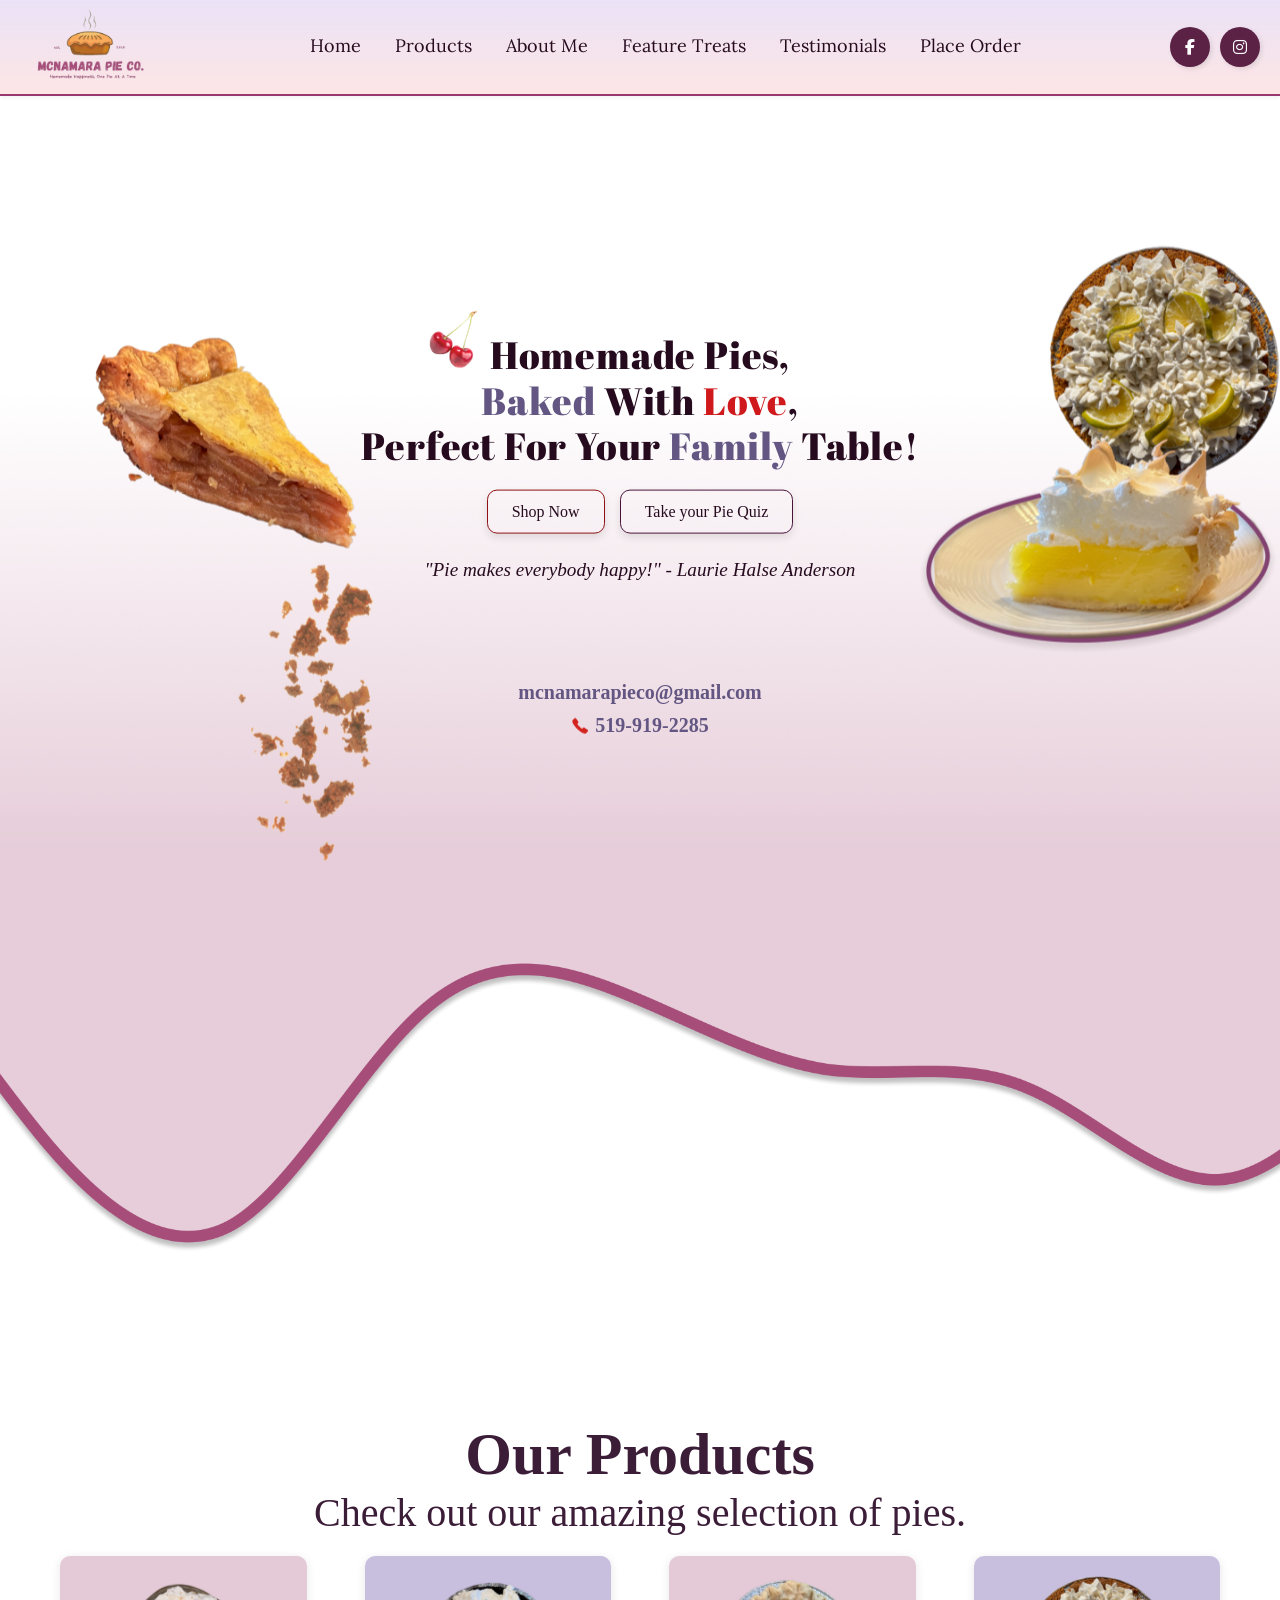
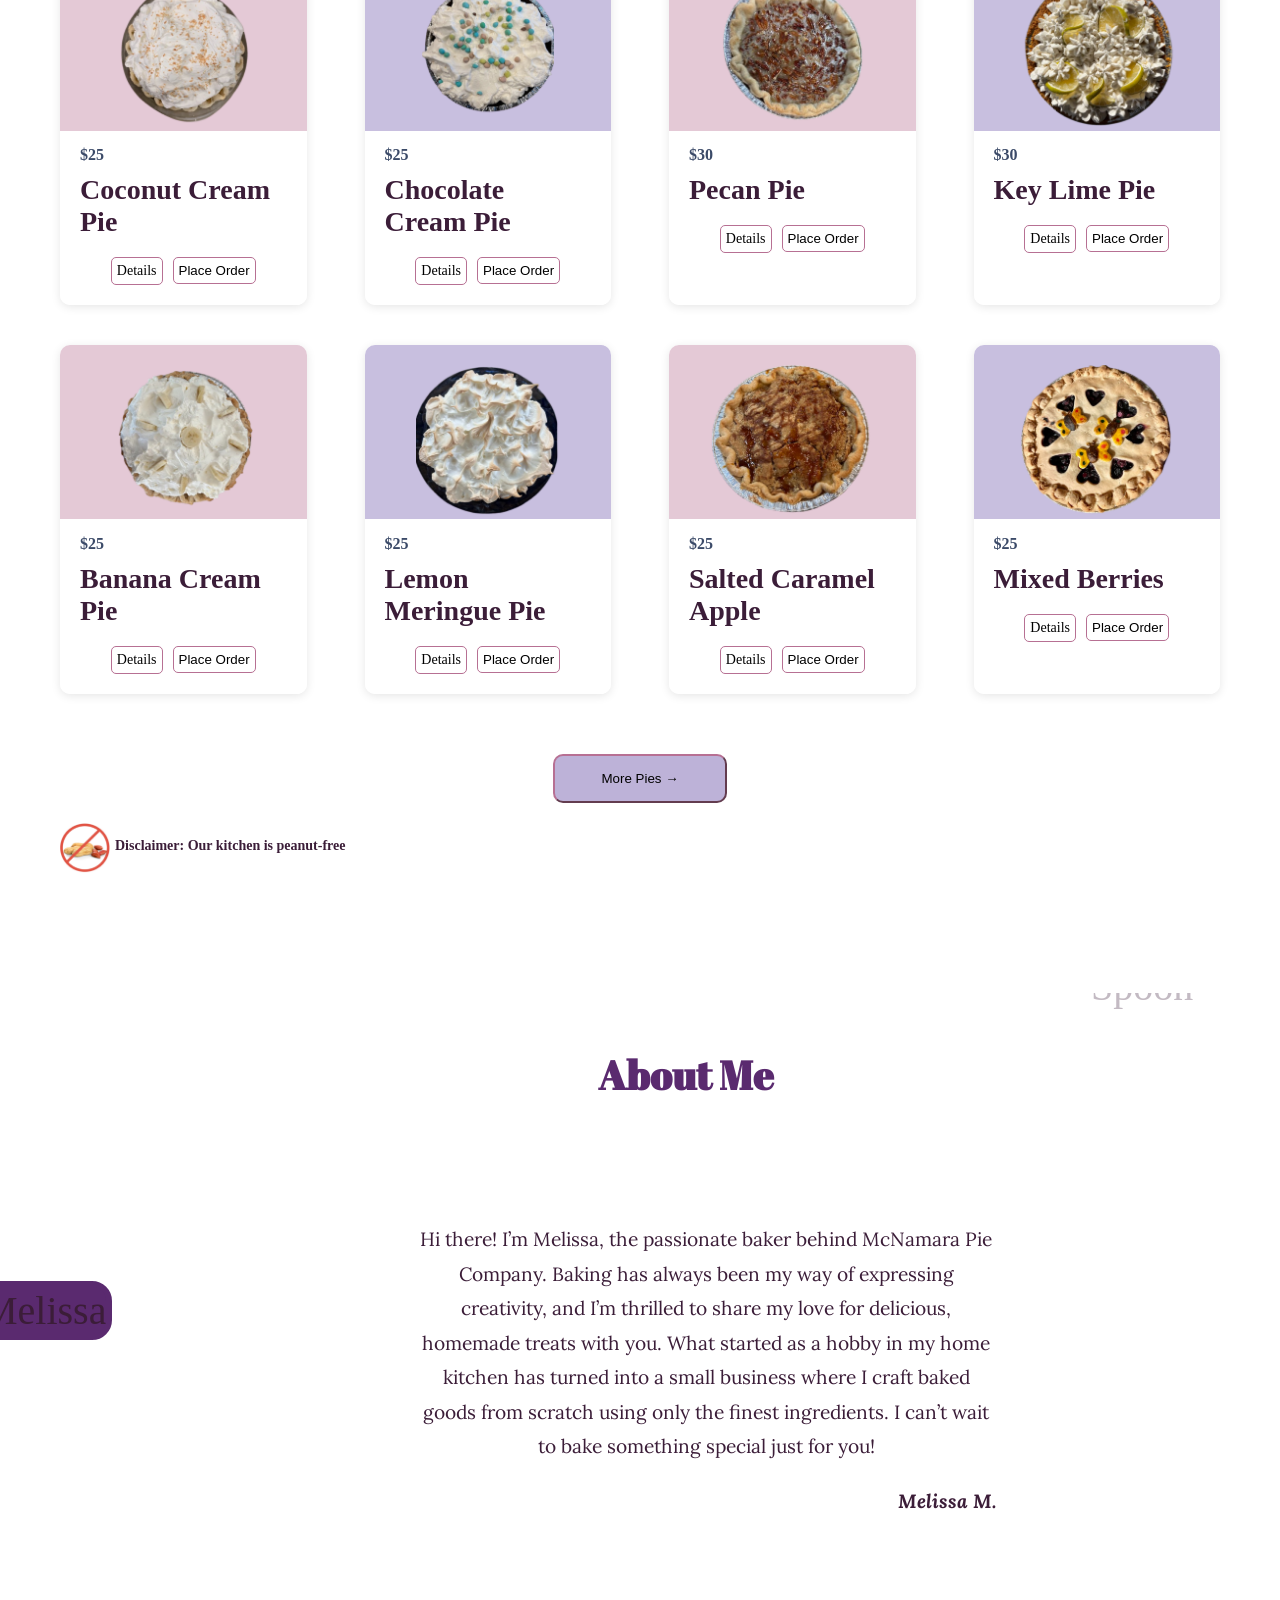
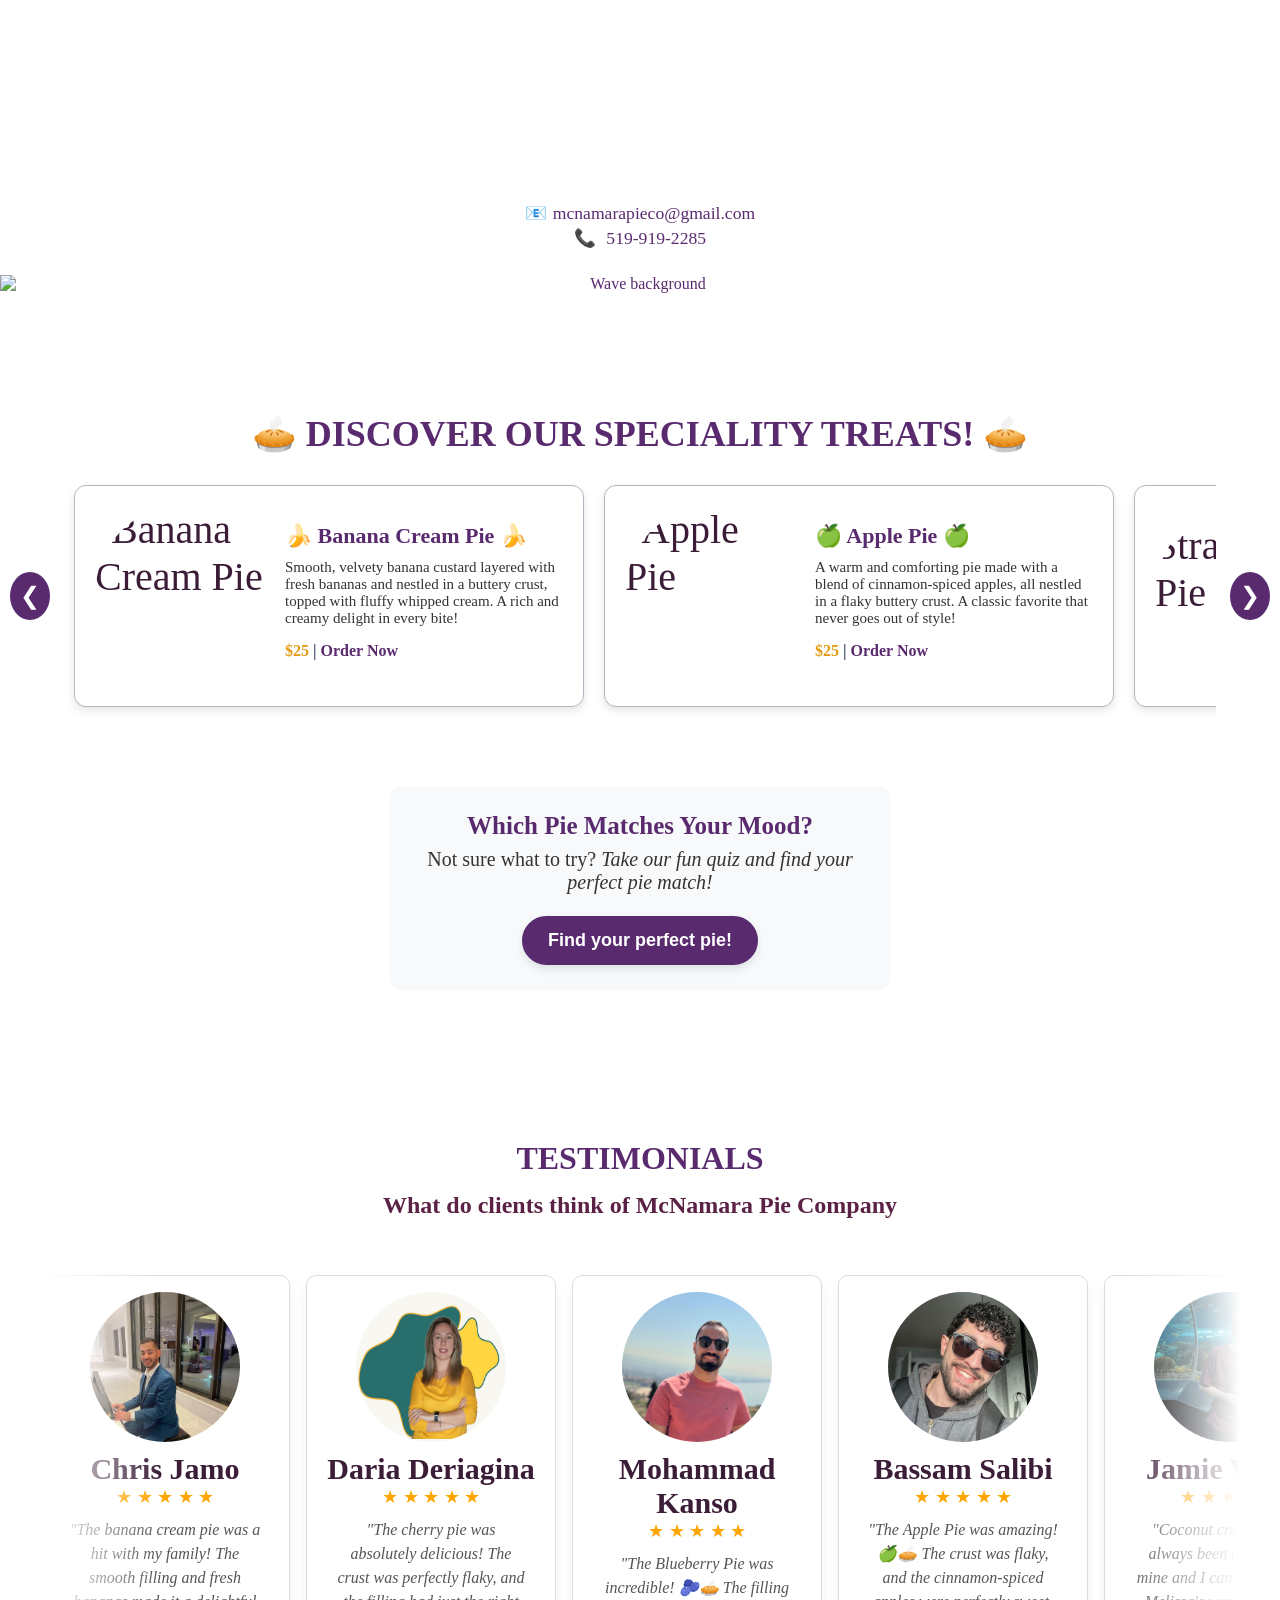
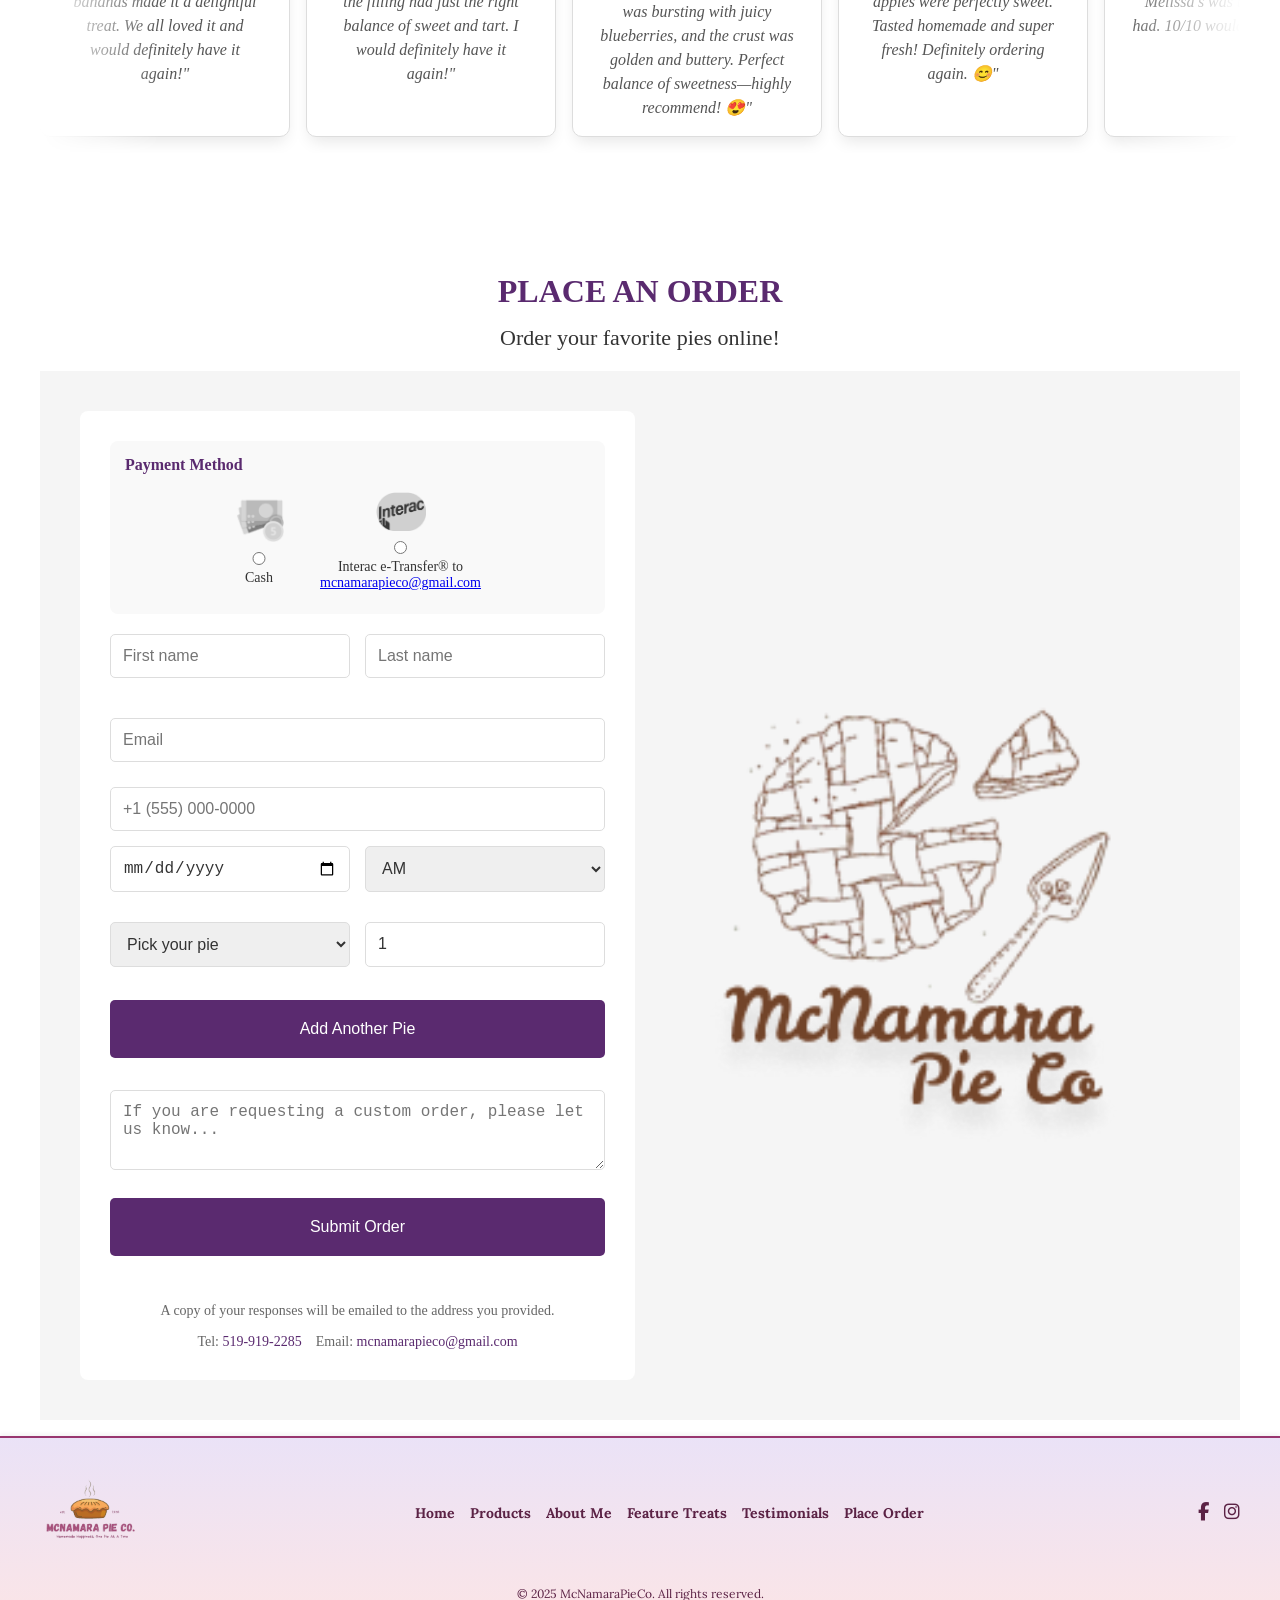
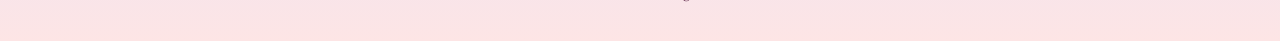
==== commit 6b50a2fe: "Added Code" ====
--- a/public/index.html
+++ b/public/index.html
@@ -42,17 +42,92 @@
 		/>
 	</head>
 	<body>
-		<!-- Header -->
-		<header>
-			<div class="logo">
-				<img src="Images/logo.png" alt="McNamaraPieCo's logo" />
+	<!-- Header -->
+	<header>
+		<div class="logo">
+			<img src="Images/logo.png" alt="McNamaraPieCo's logo" />
+		</div>
+
+		<!-- Accessible Hidden Heading -->
+		<div id="site-name">McNamaraPieCo</div>
+
+		<!-- Navigation -->
+		<nav>
+			<ul>
+				<li><a href="#home">Home</a></li>
+				<li><a href="#products">Products</a></li>
+				<li><a href="#about">About Me</a></li>
+				<li><a href="#features">Feature Treats</a></li>
+				<li><a href="#testimonials">Testimonials</a></li>
+				<li><a href="#order">Place Order</a></li>
+			</ul>
+		</nav>
+
+		<!-- Social Media Icons -->
+		<div class="social-icons">
+			<a
+					href="https://www.facebook.com/piemama14/"
+					target="_blank"
+					aria-label="Facebook"
+			><i class="fab fa-facebook-f"></i
+			></a>
+			<a
+					href="https://www.instagram.com/mcnamarapieco/?hl=en"
+					target="_blank"
+					aria-label="Instagram"
+			><i class="fab fa-instagram"></i
+			></a>
+		</div>
+
+		<!-- Mobile Menu (Hamburger) -->
+		<div id="hamburger-icon" onclick="toggleMobileMenu(this)">
+			<div class="bar1"></div>
+			<div class="bar2"></div>
+			<div class="bar3"></div>
+			<ul class="mobile-menu">
+				<li><a href="#home">Home</a></li>
+				<li><a href="#products">Products</a></li>
+				<li><a href="#about">About Me</a></li>
+				<li><a href="#features">Feature Treats</a></li>
+				<li><a href="#testimonials">Testimonials</a></li>
+				<li><a href="#order">Place Order</a></li>
+			</ul>
+		</div>
+	</header>
+
+	<!-- Main Content -->
+	<main>
+		<!-- Hero Section (Dynamically Loaded) -->
+		<section class="hero" id="home"></section>
+
+		<!-- Products Section -->
+		<section id="products" class="product-container"></section>
+
+		<!-- About Me Section -->
+		<section id="about" class="container"></section>
+
+		<!--Features Section (Uncomment when content is ready) -->
+		<section id="features">
+			<h2>Feature Treats</h2>
+			<p>Discover our limited-time specialty treats.</p>
+		</section>
+
+		<!-- Testimonials Section -->
+		<section id="testimonials" class="testimonials"></section>
+
+		<!-- Order Form Section -->
+		<section id="order" class="order"></section>
+	</main>
+
+	<!-- Footer -->
+	<footer>
+		<div class="footer-container">
+			<div class="footer-logo">
+				<a href="#home">
+					<img src="Images/logo.png" alt="McNamaraPieCo Footer Logo" />
+				</a>
 			</div>
-
-			<!-- Accessible Hidden Heading -->
-			<h1 id="responsive-heading" style="display: none">McNamaraPieCo</h1>
-
-			<!-- Navigation -->
-			<nav>
+			<div class="footer-nav">
 				<ul>
 					<li><a href="#home">Home</a></li>
 					<li><a href="#products">Products</a></li>
@@ -61,95 +136,26 @@
 					<li><a href="#testimonials">Testimonials</a></li>
 					<li><a href="#order">Place Order</a></li>
 				</ul>
-			</nav>
+			</div>
+			<div class="footer-social">
+				<a href="#" aria-label="Facebook"
+				><i class="fab fa-facebook-f"></i
+				></a>
+				<a href="#" aria-label="Instagram"
+				><i class="fab fa-instagram"></i
+				></a>
+			</div>
+			<div class="footer-bottom">
+				<p>© 2025 McNamaraPieCo. All rights reserved.</p>
+			</div>
+		</div>
+	</footer>
 
-			<!-- Social Media Icons -->
-			<div class="social-icons">
-				<a href="#" aria-label="Facebook"><i class="fab fa-facebook-f"></i></a>
-				<a href="#" aria-label="Instagram"><i class="fab fa-instagram"></i></a>
-			</div>
-
-			<!-- Mobile Menu (Hamburger) -->
-			<div id="hamburger-icon" onclick="toggleMobileMenu(this)">
-				<div class="bar1"></div>
-				<div class="bar2"></div>
-				<div class="bar3"></div>
-				<ul class="mobile-menu">
-					<li><a href="#home">Home</a></li>
-					<li><a href="#products">Products</a></li>
-					<li><a href="#about">About Me</a></li>
-					<li><a href="#features">Feature Treats</a></li>
-					<li><a href="#testimonials">Testimonials</a></li>
-					<li><a href="#order">Place Order</a></li>
-					<li class="social-icons">
-						<a href="#"><i class="fab fa-facebook-f"></i></a>
-						<a href="#"><i class="fab fa-instagram"></i></a>
-					</li>
-				</ul>
-			</div>
-		</header>
-
-		<!-- Main Content -->
-		<main>
-			<!-- Hero Section (Dynamically Loaded) -->
-			<section class="hero" id="home"></section>
-
-			<!-- Products Section -->
-			<section id="products" class="product-container"></section>
-
-			<!-- About Me Section -->
-			<section id="about" class="container"></section>
-
-			<!-- Features Section (Uncomment when content is ready) -->
-			<!-- <section id="features">
-        <h2>Feature Treats</h2>
-        <p>Discover our limited-time specialty treats.</p>
-    </section> -->
-
-			<!-- Testimonials Section -->
-			<section id="testimonials" class="testimonials"></section>
-
-			<!-- Order Form Section -->
-			<section id="order" class="order"></section>
-		</main>
-
-		<!-- Footer -->
-		<footer>
-			<div class="footer-container">
-				<div class="footer-logo">
-					<a href="#home">
-						<img src="Images/logo.png" alt="McNamaraPieCo Footer Logo" />
-					</a>
-				</div>
-				<div class="footer-nav">
-					<ul>
-						<li><a href="#home">Home</a></li>
-						<li><a href="#products">Products</a></li>
-						<li><a href="#about">About Me</a></li>
-						<li><a href="#features">Feature Treats</a></li>
-						<li><a href="#testimonials">Testimonials</a></li>
-						<li><a href="#order">Place Order</a></li>
-					</ul>
-				</div>
-				<div class="footer-social">
-					<a href="#" aria-label="Facebook"
-						><i class="fab fa-facebook-f"></i
-					></a>
-					<a href="#" aria-label="Instagram"
-						><i class="fab fa-instagram"></i
-					></a>
-				</div>
-				<div class="footer-bottom">
-					<p>© 2025 McNamaraPieCo. All rights reserved.</p>
-				</div>
-			</div>
-		</footer>
-
-		<!-- Scripts (Load JavaScript at the end for better performance) -->
-		<script src="https://code.jquery.com/jquery-3.5.1.min.js"></script>
-		<script src="https://cdn.jsdelivr.net/npm/@popperjs/core@2.4.4/dist/umd/popper.min.js"></script>
-		<script src="https://cdn.jsdelivr.net/npm/bootstrap@4.5.2/dist/js/bootstrap.min.js"></script>
-		<script src="../js/Dynamic-Loader.js"></script>
-		<script src="../js/Index.js"></script>
+	<!-- Scripts (Load JavaScript at the end for better performance) -->
+	<script src="https://code.jquery.com/jquery-3.5.1.min.js"></script>
+	<script src="https://cdn.jsdelivr.net/npm/@popperjs/core@2.4.4/dist/umd/popper.min.js"></script>
+	<script src="https://cdn.jsdelivr.net/npm/bootstrap@4.5.2/dist/js/bootstrap.min.js"></script>
+	<script src="../js/Dynamic-Loader.js"></script>
+	<script src="../js/Index.js"></script>
 	</body>
 </html>
--- a/css/styles.css
+++ b/css/styles.css
@@ -8,25 +8,51 @@
 }
 
 /* ==========
-    MARK: - Global Styles
-    ========== */
+						MARK: - Global Styles
+						========== */
 html {
 	font-family: "Lora", serif;
 	scroll-behavior: smooth;
 	scroll-padding-top: 7rem;
 }
-
-/* ==========
-    MARK: - HEADER & NAVIGATION
-    ========== */
-/* ==========
-    MARK: - HEADER & NAVIGATION
-    ========== */
+html,
+body {
+	max-width: 100%;
+	overflow-x: hidden;
+}
+
+/* ==========
+						MARK: - HEADER & NAVIGATION
+						========== */
+.mobile-menu {
+	display: none;
+}
+
+body.mobile-menu-open .mobile-menu {
+	display: flex;
+	flex-direction: column;
+	align-items: center;
+	position: relative;
+	top: 100%;
+	left: 0;
+	width: 100%;
+	background-image: linear-gradient(to top, rgba(232, 223, 246, 0.9), #fde5e5);
+	box-shadow: 0 4px 6px rgba(0, 0, 0, 0.1);
+	padding: 10px 0;
+	z-index: 1000;
+}
+
+/* ==========
+						MARK: - HEADER & NAVIGATION
+						========== */
+
 header {
+	overflow: hidden;
+	align-items: center;
 	padding: 10px 20px;
 	background-image: linear-gradient(
-		rgba(232, 223, 246, 0.9),
-		#fde5e5
+			rgba(232, 223, 246, 0.9),
+			#fde5e5
 	); /* Warm gradient */
 	height: 6rem;
 	display: flex;
@@ -56,8 +82,8 @@
 }
 
 /* ==========
-    MARK: - LOGO
-    ========== */
+						MARK: - LOGO
+						========== */
 .logo img {
 	width: 120px; /* Adjust as needed */
 	height: auto; /* Maintain aspect ratio */
@@ -65,10 +91,24 @@
 	margin: 10px;
 	border-radius: 0; /* Remove rounded corners */
 }
-
-/* ==========
-    MARK: - NAVIGATION
-    ========== */
+#site-name {
+	display: none; /* hide by default */
+}
+
+/* Show only between 493px and 1024px */
+@media (min-width: 493px) and (max-width: 1024px) {
+	#site-name {
+		display: block;
+		font-size: 24px;
+		color: #5b2245;
+		font-weight: bold;
+		text-align: center;
+	}
+}
+
+/* ==========
+						MARK: - NAVIGATION
+						========== */
 nav {
 	display: flex;
 	align-items: center;
@@ -89,6 +129,9 @@
 }
 
 nav ul li a {
+	position: relative;
+	overflow-x: hidden;
+	display: inline-block;
 	color: #260b1f;
 	font-family: "Lora", serif;
 	font-weight: 400; /* initial regular weight */
@@ -106,10 +149,10 @@
 
 nav ul li:hover {
 	background-image: linear-gradient(
-		to right,
-		transparent,
-		rgba(245, 240, 253, 0.8),
-		transparent
+			to right,
+			transparent,
+			rgba(245, 240, 253, 0.8),
+			transparent
 	);
 	border-radius: 25px;
 	transform: scale(1.05);
@@ -121,7 +164,9 @@
 	position: absolute;
 	bottom: -4px;
 	left: 50%;
-	width: 120%;
+	width: 100%;
+	max-width: 100%;
+	overflow: hidden;
 	height: 12px;
 	background-image: url("../public/Images/navBarImages/Underline.png");
 	background-size: contain;
@@ -156,10 +201,15 @@
 	transform: translateX(-50%);
 	opacity: 1; /* Visible for active link */
 }
-
-/* ==========
-    MARK: - SOCIAL ICONS
-    ========== */
+nav,
+.social-icons {
+	flex-shrink: 1;
+	flex-wrap: wrap;
+}
+
+/* ==========
+						MARK: - SOCIAL ICONS
+						========== */
 .social-icons {
 	display: flex;
 	gap: 10px;
@@ -185,9 +235,16 @@
 	transform: scale(1.1);
 }
 
-/* ==========
-    MARK: - HAMBURGER MENU
-    ========== */
+/* Show only on small screens */
+@media (max-width: 768px) {
+	.social-icons-mobile {
+		display: flex;
+	}
+}
+
+/* ==========
+						MARK: - HAMBURGER MENU
+						========== */
 #hamburger-icon {
 	margin: auto 0;
 	display: none;
@@ -220,8 +277,8 @@
 }
 
 /* ==========
-    MARK: - MOBILE MENU
-    ========== */
+						MARK: - MOBILE MENU
+						========== */
 .mobile-menu {
 	display: none;
 	position: absolute;
@@ -229,9 +286,9 @@
 	left: 0;
 	width: 100%;
 	background-image: linear-gradient(
-		to top,
-		rgba(232, 223, 246, 0.9),
-		#fde5e5
+			to top,
+			rgba(232, 223, 246, 0.9),
+			#fde5e5
 	); /* Matches header */
 	box-shadow: 0 4px 6px rgba(0, 0, 0, 0.1);
 	flex-direction: column;
@@ -255,10 +312,10 @@
 
 .mobile-menu li a:hover {
 	background-image: linear-gradient(
-		to right,
-		transparent,
-		rgba(245, 240, 253, 0.8),
-		transparent
+			to right,
+			transparent,
+			rgba(245, 240, 253, 0.8),
+			transparent
 	);
 	border-radius: 25px;
 	transform: scale(1.05);
@@ -284,8 +341,8 @@
 }
 
 /* ==========================
-   MARK: - Sections
-   ========================== */
+					 MARK: - Sections
+					 ========================== */
 section {
 	margin-top: 120px;
 	font-size: 40px;
@@ -293,13 +350,13 @@
 }
 
 /* ==========
-    MARK: - Footer Styling
-    ========== */
+						MARK: - Footer Styling
+						========== */
 footer {
 	background-image: linear-gradient(
-		to top,
-		#fde5e5,
-		rgba(232, 223, 246, 0.9)
+			to top,
+			#fde5e5,
+			rgba(232, 223, 246, 0.9)
 	); /* Mirrors header gradient */
 	padding: 40px 20px;
 	font-family: "Lora", serif;
@@ -400,8 +457,9 @@
 }
 
 /* ==========================
-   MARK: - Responsive LAYOUT
-   ========================== */
+					 MARK: - Responsive LAYOUT NAV BAR
+					 ========================== */
+
 @media only screen and (max-width: 1024px) {
 	header {
 		justify-content: space-between;
--- a/css/hero.css
+++ b/css/hero.css
@@ -6,10 +6,12 @@
 	text-align: center;
 	padding: 5rem 0;
 	background-image: url("../public/Images/mainImages/BackgtoundGradiendt.png");
-	background-size: 100% auto; /* Ensures full width */
-	background-position: top center;
-	background-repeat: no-repeat;
-	min-height: 120vh; /* Ensures the section covers the full viewport */
+	background-size: 100% auto;
+	background-size: cover;
+	background-position: center bottom;
+	/* background-position: top center;
+	background-repeat: no-repeat; */
+	min-height: 140vh; /* Ensures the section covers the full viewport */
 }
 
 /* Centering the Hero Content */
@@ -61,6 +63,34 @@
 }
 
 /* Icons in Hero Section */
+.social-icons-mobile a i {
+	font-size: 18px; /* Adjust as needed for balance */
+}
+.social-icons-mobile {
+	display: none; /* Hidden by default */
+	gap: 10px;
+	justify-content: center;
+	margin-top: 15px;
+}
+
+.social-icons-mobile a {
+	background: #5b2245;
+	color: white;
+	border-radius: 50%;
+	width: 40px;
+	height: 40px;
+	display: flex;
+	align-items: center;
+	justify-content: center;
+	box-shadow: 2px 2px 5px rgba(0, 0, 0, 0.1);
+	transition: transform 0.3s;
+	text-decoration: none;
+}
+
+.social-icons-mobile a:hover {
+	transform: scale(1.1);
+}
+
 /* ==========================
    MARK: - Cherry icon Animation
    ========================== */
@@ -91,14 +121,11 @@
 	height: auto;
 	animation: cherryDrop 1.5s ease-out forwards; /* Smooth, bouncing drop */
 }
-
-/* .cherry-icon {
-	position: absolute;
-	left: 46px;
-	top: -46px;
-	width: 100px;
-	height: auto;
-} */
+@media (max-width: 524px) and (min-width: 481px) {
+	.cherry-icon {
+		left: 20px;
+	}
+}
 
 .underline-icon {
 	position: absolute;
@@ -184,11 +211,13 @@
 /* Side Images */
 .left-side-image {
 	position: absolute;
-	left: 2%;
-	top: 68%;
+	left: 5%; /* Consistently align from the left */
+	top: 65%; /*  Mid-level vertical anchor */
 	transform: translateY(-50%);
 	max-width: 408px;
-}
+	z-index: 1; /* In case it gets behind content */
+}
+
 .left-side-image img {
 	width: 100%;
 	height: auto;
@@ -222,6 +251,17 @@
 	cursor: pointer; /* Shows interactivity */
 }
 
+.hero-container .contact-info a {
+	color: #635682;
+	text-decoration: none; /* remove underline */
+	font-weight: 700;
+	transition: color 0.3s ease;
+}
+
+.hero-container .contact-info a:hover {
+	color: #260b1f;
+}
+
 .hero-container .contact-info .email {
 	margin-bottom: 10px;
 }
@@ -236,7 +276,7 @@
 	width: 18px;
 	margin-right: 6px;
 	filter: invert(18%) sepia(84%) saturate(4115%) hue-rotate(351deg)
-		brightness(85%) contrast(94%);
+	brightness(85%) contrast(94%);
 }
 
 .hero-container .contact-info:hover {
@@ -256,13 +296,22 @@
    MARK: - Responsive Layouts
    ========================== */
 
-/* ✅ Tablets (max-width: 1024px) */
-@media (max-width: 1024px) {
+/* Small Phones (max-width: 480px) */
+@media (max-width: 480px) {
 	.hero {
-		background-size: cover;
-		background-position: center 90%;
-	}
-
+		background-position: center 98%;
+	}
+	.hero-title {
+		font-size: 1.8rem;
+	}
+	.hero-buttons {
+		flex-direction: row;
+	}
+	.cherry-icon {
+		left: 6px;
+		top: -76px;
+		width: 100px;
+	}
 	.left-side-image,
 	.right-side-image,
 	.contact-info {
@@ -270,88 +319,200 @@
 	}
 }
 
-/* ✅ Mobile Phones (max-width: 768px) */
+/* Mobile Phones (max-width: 768px) */
 @media (max-width: 768px) {
 	.hero {
-		background-size: cover;
 		background-position: center 95%;
 	}
-
+	header {
+		padding: 10px 16px;
+	}
+	.hero-title {
+		font-size: 2.2rem;
+	}
 	.left-side-image,
 	.right-side-image,
 	.contact-info {
 		display: none;
 	}
-
-	.hero-title {
-		font-size: 2.2rem;
-	}
-}
-
-/* ✅ Small Phones (max-width: 480px) */
-@media (max-width: 480px) {
+}
+
+/* Tablets (max-width: 1024px) */
+@media (max-width: 1024px) {
 	.hero {
-		background-size: cover;
-		background-position: center 98%;
-	}
-
+		background-position: center 90%;
+	}
 	.left-side-image,
 	.right-side-image,
-	.contact-info {
+	.contact-info,
+	.social-icons {
 		display: none;
 	}
-
-	.hero-title {
-		font-size: 1.8rem;
-	}
-
-	.hero-buttons {
-		flex-direction: column;
-		gap: 10px;
-	}
-}
-
-/* ✅ Large Screens (min-width: 1440px) */
+	.social-icons-mobile {
+		display: flex;
+	}
+}
+
+/* Small Desktop (min-width: 1022px and max-width: 1240px) */
+@media (min-width: 1022px) and (max-width: 1240px) {
+	.hero {
+		background-size: 100% 100%;
+		background-position: bottom center;
+	}
+}
+
+/* Medium Desktop (min-width: 1025px and max-width: 1208px) */
+@media (min-width: 1025px) and (max-width: 1208px) {
+	.left-side-image,
+	.right-side-image {
+		max-width: 320px;
+	}
+	.right-side-image img,
+	.left-side-image img {
+		width: 100%;
+	}
+}
+
+/* Medium Tablets (min-width: 794px and max-width: 1024px) */
+@media (min-width: 794px) and (max-width: 1024px) {
+	.left-side-image,
+	.right-side-image {
+		display: block;
+		max-width: 250px;
+	}
+	.left-side-image img,
+	.right-side-image img {
+		width: 100%;
+	}
+}
+
+/* Medium Tablets (min-width: 794px and max-width: 1024px) */
+@media (min-width: 600px) and (max-width: 794px) {
+	.left-side-image,
+	.right-side-image {
+		display: block;
+		max-width: 150px;
+	}
+	.left-side-image img,
+	.right-side-image img {
+		width: 100%;
+	}
+}
+
+@media (min-width: 600px) and (max-width: 667px) {
+	.right-side-image {
+		top: 56%;
+	}
+}
+
+/* Quote Adjustments */
+@media (max-width: 928px) {
+	.hero-quote {
+		white-space: pre-line;
+		font-size: 0;
+	}
+	.hero-quote::before {
+		content: '"Pie makes everybody happy!" -\A Laurie Halse Anderson';
+		font-size: 1.2rem;
+	}
+}
+
+@media (min-width: 954px) {
+	.quote {
+		width: max-content;
+		white-space: pre-line;
+	}
+}
+
+/* Large Screens (min-width: 1440px) */
 @media (min-width: 1440px) {
 	.hero {
-		background-size: cover;
 		background-position: center 60%;
 	}
-
-	.left-side-image,
-	.right-side-image {
-		max-width: 550px;
-		top: 50%;
-		transform: translateY(-50%);
-	}
-
-	.left-side-image {
-		left: 10%;
-	}
-
-	.right-side-image {
-		right: 5%;
-	}
-
 	.hero-container {
-		top: 26%;
-	}
-
+		top: 32%;
+	}
 	.hero-header h1 {
 		font-size: 4rem;
-		line-height: 1.3;
-	}
-
+	}
 	.hero-title {
 		font-size: 4.2rem;
 	}
-
 	.hero-buttons a {
 		font-size: 1.2rem;
 		padding: 14px 28px;
 	}
-
 	.hero-quote {
 		font-size: 1.5rem;
 	}
-}
+	.cherry-icon {
+		left: 120px;
+		top: -46px;
+		width: 100px;
+	}
+	.left-side-image,
+	.right-side-image {
+		max-width: 550px;
+	}
+	.left-side-image {
+		left: 5%;
+		top: 70%;
+	}
+	.right-side-image {
+		right: 3%;
+		max-width: 650px;
+	}
+}
+
+@media (min-width: 1440px) and (max-width: 1879px) {
+	.left-side-image,
+	.right-side-image {
+		display: block;
+		max-width: 450px;
+	}
+	.left-side-image {
+		left: 5%;
+	}
+	.right-side-image {
+		right: 5%;
+	}
+	.hero-header h1 {
+		font-size: 3.2rem;
+	}
+	.hero-title {
+		font-size: 3.6rem;
+	}
+	.cherry-icon {
+		left: 86px;
+		top: -46px;
+	}
+}
+
+@media (min-width: 1444px) and (max-width: 1540px) {
+	.left-side-image {
+		left: 2%;
+	}
+	.right-side-image {
+		right: 2%;
+	}
+}
+
+@media (min-width: 320px) and (max-width: 330px) {
+	.hero-title {
+		font-size: 1.2rem;
+		line-height: 1.2;
+	}
+
+	.hero-buttons a {
+		font-size: 0.8rem;
+		padding: 8px 12px;
+		width: auto;
+		white-space: nowrap; /* keeps text in one line */
+	}
+
+	.cherry-icon {
+		width: 60px;
+		left: 12px;
+		top: -40px;
+	}
+}
--- a/css/product.css
+++ b/css/product.css
@@ -1,4 +1,3 @@
-
 /* ==========================
    MARK: - PRODUCTS SECTION
    ========================== */
@@ -15,19 +14,20 @@
     display: flex;
     flex-direction: column;
     padding: 20px;
-    width: 100%; /* Width of the container, you can adjust this value */
-    margin: 0 auto; /* Centers the container horizontally */
-    max-width: 1200px; /* Optional: Adds a max-width so it doesn't stretch too much */
+    width: 100%;
+    margin: 0 auto;
+    max-width: 1200px;
 }
 
 .product-row {
     display: grid;
-    grid-template-columns: repeat(4, 1fr); /* Create 4 equal columns */
-    gap: 5%; /* Space between products */
-    margin-bottom: 40px; /* Space between rows */
+    grid-template-columns: repeat(4, 1fr);
+    gap: 5%;
+    margin-bottom: 40px;
 }
 
 .product {
+    position: relative;
     padding: 20px;
     text-align: center;
     border-radius: 10px;
@@ -43,13 +43,16 @@
 }
 
 .product img {
-    width: 60%;
+    width: 100%;
+    max-height: 150px;
+    object-fit: contain;
 }
 
 .product h3 {
     margin-top: 10px;
     font-size: 0.7em;
     text-align: left;
+
 }
 
 .price {
@@ -60,22 +63,14 @@
     font-weight: bold;
 }
 
-.products-discover-button {
-    background-color: white;
-    color: black;
-    border-color: #b77093;
-    border-radius: 5px; /* Rounds the corners of the button */
-    padding: 5px 5px; /* Optional: Adds padding inside the button */
-    cursor: pointer; /* Shows a pointer when hovered */
-}
-
+.products-discover-button,
 .products-placeOrder-button {
     background-color: white;
     color: black;
-    border-color: #b77093;
-    border-radius: 5px; /* Rounds the corners of the button */
-    padding: 5px 5px; /* Optional: Adds padding inside the button */
-    cursor: pointer; /* Shows a pointer when hovered */
+    border: 1px solid #b77093;
+    border-radius: 5px;
+    padding: 5px 5px;
+    cursor: pointer;
 }
 
 .products-morePies-button {
@@ -84,12 +79,65 @@
     border-color: #b77093;
     margin: 20px auto;
     width: 15%;
-    border-radius: 10px; /* Rounds the corners of the button */
-    padding: 15px 5px; /* Optional: Adds padding inside the button */
-    cursor: pointer; /* Shows a pointer when hovered */
+    border-radius: 10px;
+    padding: 15px 5px;
+    cursor: pointer;
 }
 
-.products-discover-button button:hover,
-.products-placeOrder-button button:hover {
-    background-color: #218838;
-}+.products-discover-button:hover,
+.products-placeOrder-button:hover {
+    background-color: #f1e4f4;
+}
+
+/* Popup styles */
+.product-details-popup {
+    display: none;
+    position: absolute;
+    top: 10px;
+    left: 10px;
+    right: 10px;
+    padding: 10px;
+    background-color: #fff;
+    border: 1px solid #b77093;
+    border-radius: 10px;
+    box-shadow: 0 0 10px rgba(0,0,0,0.2);
+    z-index: 5;
+    font-size: 0.85em;
+    text-align: left;
+}
+
+input[type="checkbox"].popup-toggle {
+    display: none;
+}
+
+input[type="checkbox"].popup-toggle:checked ~ .product-details-popup {
+    display: block;
+}
+
+.details-label span{
+    cursor: pointer;
+    display: inline-block;
+    font-size: 0.35em;
+
+}
+
+.product-details-popup {
+    font-size: 0.6em;
+    text-align: left;
+    background: rgba(255,255,255,.9);
+}
+
+.disclaimer-label{
+    display: flex;
+    font-size: 0.35em;
+    text-align: left;
+}
+
+.disclaimer-label p{
+    padding-top: 15px;
+    padding-left: 5px;
+}
+.disclaimer-label img{
+    height: 50px;
+    width: 50px;
+}
--- a/css/aboutMe.css
+++ b/css/aboutMe.css
@@ -1,76 +1,219 @@
-
-/* ==========================
-   MARK: - About Me Section
-   ========================== */
-.container {
-    position: relative;
-    text-align: center;
-    background-image: url("../public/Images/ImagesAboutMe/AboutMe.jpg");
-    background-size: cover;
-    background-position: center bottom; /* Positions the image at the bottom */
-    background-repeat: no-repeat;
-    min-height: 90vh;
-}
-
-/* About Me Heading */
-.about-heading {
-    font-size: 36px;
-    color: #5a2a6f;
-    text-align: center;
-    width: 100%;
-}
-
-/* About Me Container */
+@import url('https://fonts.googleapis.com/css2?family=Abril+Fatface&family=Lora&display=swap');
+
+/* Reset */
+* {
+    margin: 0;
+    padding: 0;
+    box-sizing: border-box;
+}
+
+body {
+    font-family: 'Georgia', serif;
+    color: #3b1d38;
+    background-color: white;
+}
+
 .about-container {
     position: relative;
+    min-height: 100vh;
+    padding-bottom: 200px; /* space for footer wave */
+    overflow-x: hidden;
+    margin-top: -20px; /* ← pulls everything up slightly */
+}
+
+/* Spoon image top-right */
+.spoon {
+    position: absolute;
+    top: -30px;
+    right: 5px;
+    width: 200px;
+    opacity: 0.3;
+    z-index: 1;
+}
+
+.content-wrapper {
     display: flex;
     align-items: center;
-    justify-content: space-between; /* Pushes content left and right */
-    padding: 50px;
-}
-
-/* About Me Text */
+    justify-content: center;
+    padding: 20px 20px 60px;
+    position: relative;
+    z-index: 2;
+    flex-wrap: wrap;
+    max-width: 1200px;
+    margin: auto;
+}
+
+.profile-pic {
+    position: relative;
+    top: 60px;
+    margin-left: -100px;
+    padding-top: 5px;   /* add space above */
+    padding-bottom: 40px; /* add space below */
+    display: inline-block;
+}
+
+/* Profile Picture */
+.profile-pic img {
+    border: 6px solid #5a2a6f;
+    border-radius: 20px;
+    max-width: 480px;
+    background: #5a2a6f;
+}
+
+/*!* Heading stays near the top *!*/
+.about-title {
+    font-size: 2.5rem;
+    color: #5a2a6f;
+    font-family: "Abril Fatface", cursive;
+    position: relative;
+    top: 30px; /* ← this will move it UP */
+    margin-bottom: 150px;
+}
+
 .about-text {
-    max-width: 50%;
-    padding: 20px;
-    text-align: left;
-}
-
-.about-text h2 {
-    font-size: 32px;
+    flex: 1;
+    margin-left: 40px;
+    min-width: 300px;
+    padding-top: 5px; /* ← pushes content down */
+    text-align: center; /* center everything in about-text */
+    position: relative;
+}
+
+.about-text p {
+    font-family: 'Lora', serif;
+    font-size: 1.2rem;         /* ↓ Smaller size than 1.2rem */
+    line-height: 1.8;           /* ↑ Taller line spacing for elegance */
+    margin-bottom: 5px;
+    max-width: 580px;           /* ↓ Limits the line length */
+    margin-left: auto;          /* Center the block */
+    margin-right: auto;
+    transform: translateX(20px); /* ← move 20px to the right */
+}
+
+/* Paragraph section starts lower */
+.about-paragraph {
+    margin-top: 100px; /* ← pushes the text body down */
+}
+
+.signature {
+    font-weight: bold;
+    font-style: italic;
+    text-align: right;
+    margin-top: 20px;
+}
+
+/* Footer */
+.footer {
+    position: absolute;
+    bottom: 0;
+    width: 100%;
+    text-align: center;
     color: #5a2a6f;
-    text-align: center;
+    font-size: 1rem;
+}
+
+.wave {
     width: 100%;
-    margin-top: 0; /* Adjusts spacing at the top */
-}
-
-.about-text p {
-    font-size: 18px;
-    color: #333;
-    line-height: 1.6;
-    text-align: left;
-}
-
-/* About Me Image */
-.about-image {
+    display: block;
+}
+
+.footer-text {
     position: absolute;
-    right: -10px; /* Moves it further to the right */
-    top: 0; /* Moves the image higher up */
-    width: 36%; /* Adjust size as needed */
-}
-
-.about-image img {
-    max-width: 100%;
-    height: auto;
-}
+    bottom: 40px;
+    width: 100%;
+    font-size: 1.1rem;
+}
+
+.footer-text p {
+    margin: 4px;
+}
+
+.icon {
+    margin-right: 6px;
+}
+
 @media (max-width: 768px) {
-    .about-container {
+    .content-wrapper {
+        flex-direction: column-reverse; /* 🔁 flip the order (text first, image second) */
+        align-items: center;
+        padding: 40px 20px;
+    }
+
+    .profile-pic {
+        margin-left: 0;
+        top: 0;
+        margin-top: 30px;
+        margin-bottom: 0;
+        text-align: center; /* ✅ Center the image inside the div */
+    }
+
+    .profile-pic img {
+        max-width: 80%;
+        display: inline-block; /* ✅ Ensures image respects text-align */
+    }
+
+    .about-text {
+        margin-left: 0;
+        padding-top: 0;
+        text-align: center;
+    }
+
+    .about-text p {
+        max-width: 90%;
+        font-size: 1.05rem;
+        transform: none;
+        margin-left: auto;
+        margin-right: auto;
+    }
+
+    .signature {
+        text-align: center;
+        margin-right: 0;
+    }
+
+    .spoon {
+        display: none; /* 🚫 hide the spoon image entirely on mobile */
+    }
+
+    .profile-pic img {
+        max-width: 80%;
+    }
+
+    .about-title {
+        font-size: 2rem;
+        margin-bottom: 60px;
+        top: 0;
+    }
+
+    .footer {
+        position: relative;
+        padding-top: 0;
+        padding-bottom: 40px;
+        background-color: white;
+    }
+
+    .footer-text {
+        position: relative;
+        bottom: auto;
+        font-size: 1rem;
+        padding: 10px 0;
+        display: flex;
         flex-direction: column;
-        text-align: center;
-    }
-
-    .about-text,
-    .about-image {
-        max-width: 100%;
-    }
-}
+        align-items: center;
+        margin-top: 650px;
+    }
+
+    .footer-text p {
+        margin: 2px 0; /* reduce space between lines */
+        word-break: break-word;
+    }
+
+    .wave {
+        width: 100%;
+        height: auto;
+        display: block;
+        margin-bottom: -500px;
+    }
+}
+
+
--- a/css/features.css
+++ b/css/features.css
@@ -0,0 +1,206 @@
+/* Title */
+.title {
+    text-transform: uppercase;
+    color: gray;
+    margin-bottom: 10px;
+    font-size: 36px;
+    color: #5a2a6f;
+    text-align: center;
+    width: 100%;
+    margin-top: 30px;
+}
+
+/* Scrollable Pie Section */
+.pies-container {
+    display: flex;
+    align-items: center;
+    justify-content: center;
+    position: relative;
+}
+
+/* Scrollable Pie Wrapper */
+.pies-scroll-container {
+    overflow-x: auto;
+    white-space: nowrap;
+    padding: 10px 0;
+    display: flex;
+    max-width: 90%;
+    scroll-behavior: smooth;
+}
+
+/* Wrapper for Pies */
+.pies-wrapper {
+    display: flex;
+    gap: 20px;
+    padding: 10px;
+}
+
+/* Pie Cards - Increased size */
+.pie-card {
+    display: flex;
+    width: 510px; /* Make the container wider */
+    background: white;
+    padding: 20px; /* Add more padding */
+    border-radius: 12px;
+    border: 1px solid #b3b6c2;
+    box-shadow: 0px 4px 8px rgba(0, 0, 0, 0.1);
+    align-items: center;
+    white-space: normal;
+}
+
+/* Image Styling - Increased size */
+.pie-image {
+    flex: 0 0 170px; /* Bigger image container */
+    overflow: hidden;
+    border-radius: 50%;
+}
+
+.pie-image img {
+    width: 170px; /* Bigger image */
+    height: 170px;
+    border-radius: 50%;
+    object-fit: cover;
+}
+
+/* Pie Info - Adjust spacing */
+.pie-info {
+    flex: 1;
+    text-align: left;
+    padding-left: 20px; /* More spacing from the image */
+}
+
+/* Pie Title */
+.pie-info h3 {
+    font-size: 22px; /* Slightly bigger title */
+    color: #5a2a6f;
+    margin-bottom: 10px; /* Space below the title */
+}
+
+/* Subtitle */
+.subtitle {
+    font-size: 16px;
+    font-weight: bold;
+    color: #51607b;
+    margin-bottom: 10px; /* Space below the subtitle */
+}
+
+/* Description */
+.description {
+    font-size: 15px;
+    color: #333;
+    margin-bottom: 15px; /* More space before the price */
+}
+
+/* Price */
+.price {
+    font-size: 16px;
+    font-weight: bold;
+    color: #3b4a68;
+}
+
+.price span {
+    color: #e49b0f;
+}
+
+.price a {
+    text-decoration: none;
+    color: #5a2a6f;
+    font-weight: bold;
+}
+
+/* Scrollbar */
+.pies-scroll-container::-webkit-scrollbar {
+    height: 8px;
+}
+
+.pies-scroll-container::-webkit-scrollbar-thumb {
+    background: #5a2a6f;
+    border-radius: 5px;
+}
+
+.pies-scroll-container::-webkit-scrollbar-track {
+    background: #d3d8e0;
+}
+
+/* Arrow Buttons */
+.scroll-btn {
+    background-color: #5a2a6f;
+    color: white;
+    border: none;
+    font-size: 24px;
+    cursor: pointer;
+    padding: 10px;
+    border-radius: 50%;
+    position: absolute;
+    top: 50%;
+    transform: translateY(-50%);
+    z-index: 10;
+}
+
+.left-btn {
+    left: 10px;
+}
+
+.right-btn {
+    right: 10px;
+}
+
+/* Quiz Section */
+.quiz-section {
+    padding: 40px 20px;
+    text-align: center;
+    border-radius: 10px;
+    max-width: 600px;
+    margin: 100px auto 0; /* Increased top margin */
+}
+
+/* Quiz Button */
+/* Quiz Section - Smaller and Centered */
+.quiz-section {
+    padding: 25px 15px; /* Reduce padding */
+    text-align: center;
+    border-radius: 10px;
+    max-width: 500px; /* Make it slightly smaller */
+    margin: 60px auto 0; /* Reduce top margin */
+    background: #f8f9fa; /* Keep it light */
+}
+
+/* Quiz Title */
+.quiz-section h3 {
+    font-size: 25px; /* Make it smaller */
+    color: #5a2a6f;
+    margin-bottom: 8px; /* Reduce space */
+}
+
+/* Quiz Description */
+.quiz-section p {
+    font-size: 20px; /* Slightly smaller text */
+    color: #333;
+    margin-bottom: 15px;
+}
+
+/* Quiz Button - Bigger and Nicer */
+.quiz-button {
+    background: #5a2a6f; /* Match the primary color */
+    border: 2px solid #5a2a6f; /* Border matches the button color */
+    border-radius: 25px; /* Slightly rounder corners */
+    padding: 12px 24px; /* Increase padding for a bigger button */
+    font-size: 18px; /* Larger font size */
+    font-weight: bold;
+    color: white; /* White text on purple background */
+    cursor: pointer;
+    transition: all 0.3s ease; /* Smooth transition for all properties */
+    box-shadow: 0px 4px 8px rgba(0, 0, 0, 0.1); /* Subtle shadow for depth */
+}
+
+.quiz-button:hover {
+    transform: scale(1.05); /* Slightly grow the button on hover */
+    box-shadow: 0px 8px 16px rgba(0, 0, 0, 0.2); /* More prominent shadow */
+    border-color: #5a2a6f; /* Keep the border color the same */
+}
+
+.quiz-button:active {
+    transform: scale(1); /* Reset to original size when clicked */
+    box-shadow: 0 0 15px rgba(72, 20, 58, 0.5);
+    background-color: rgba(72, 20, 58, 0.05);
+}
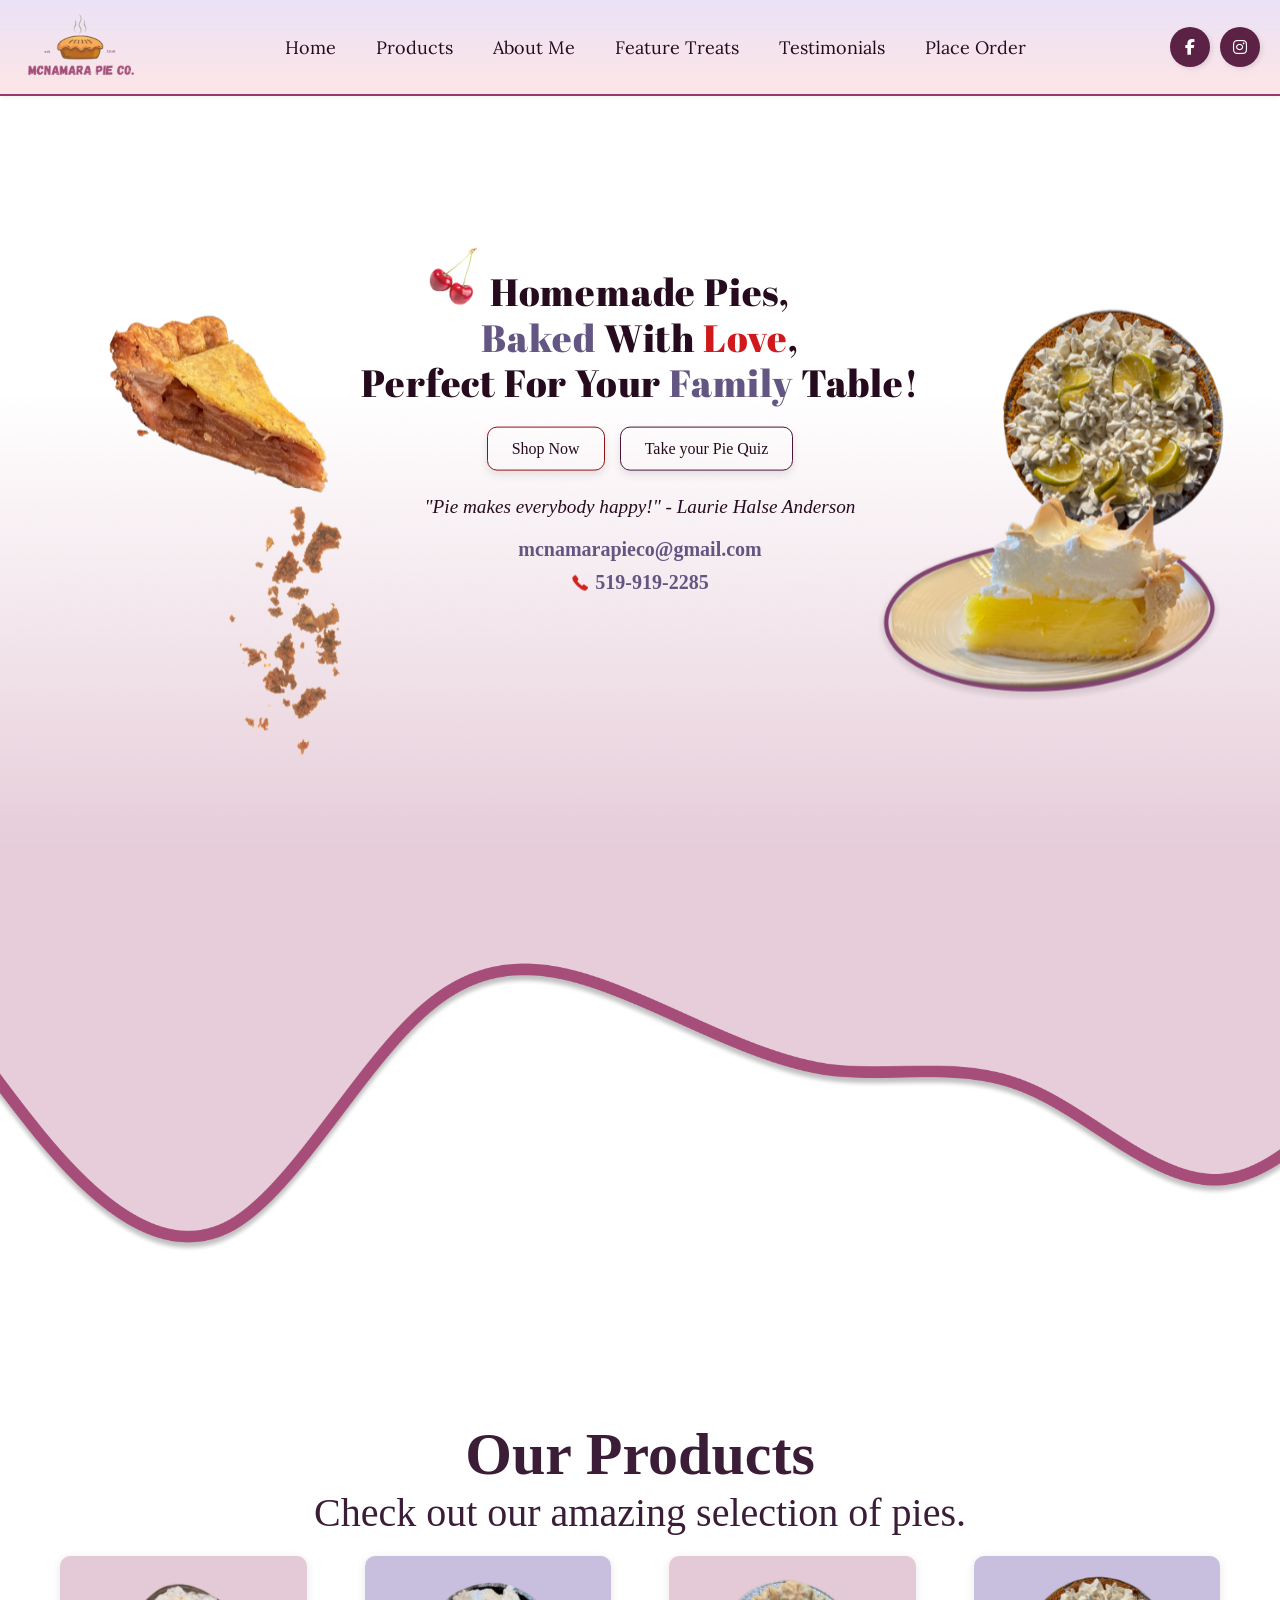
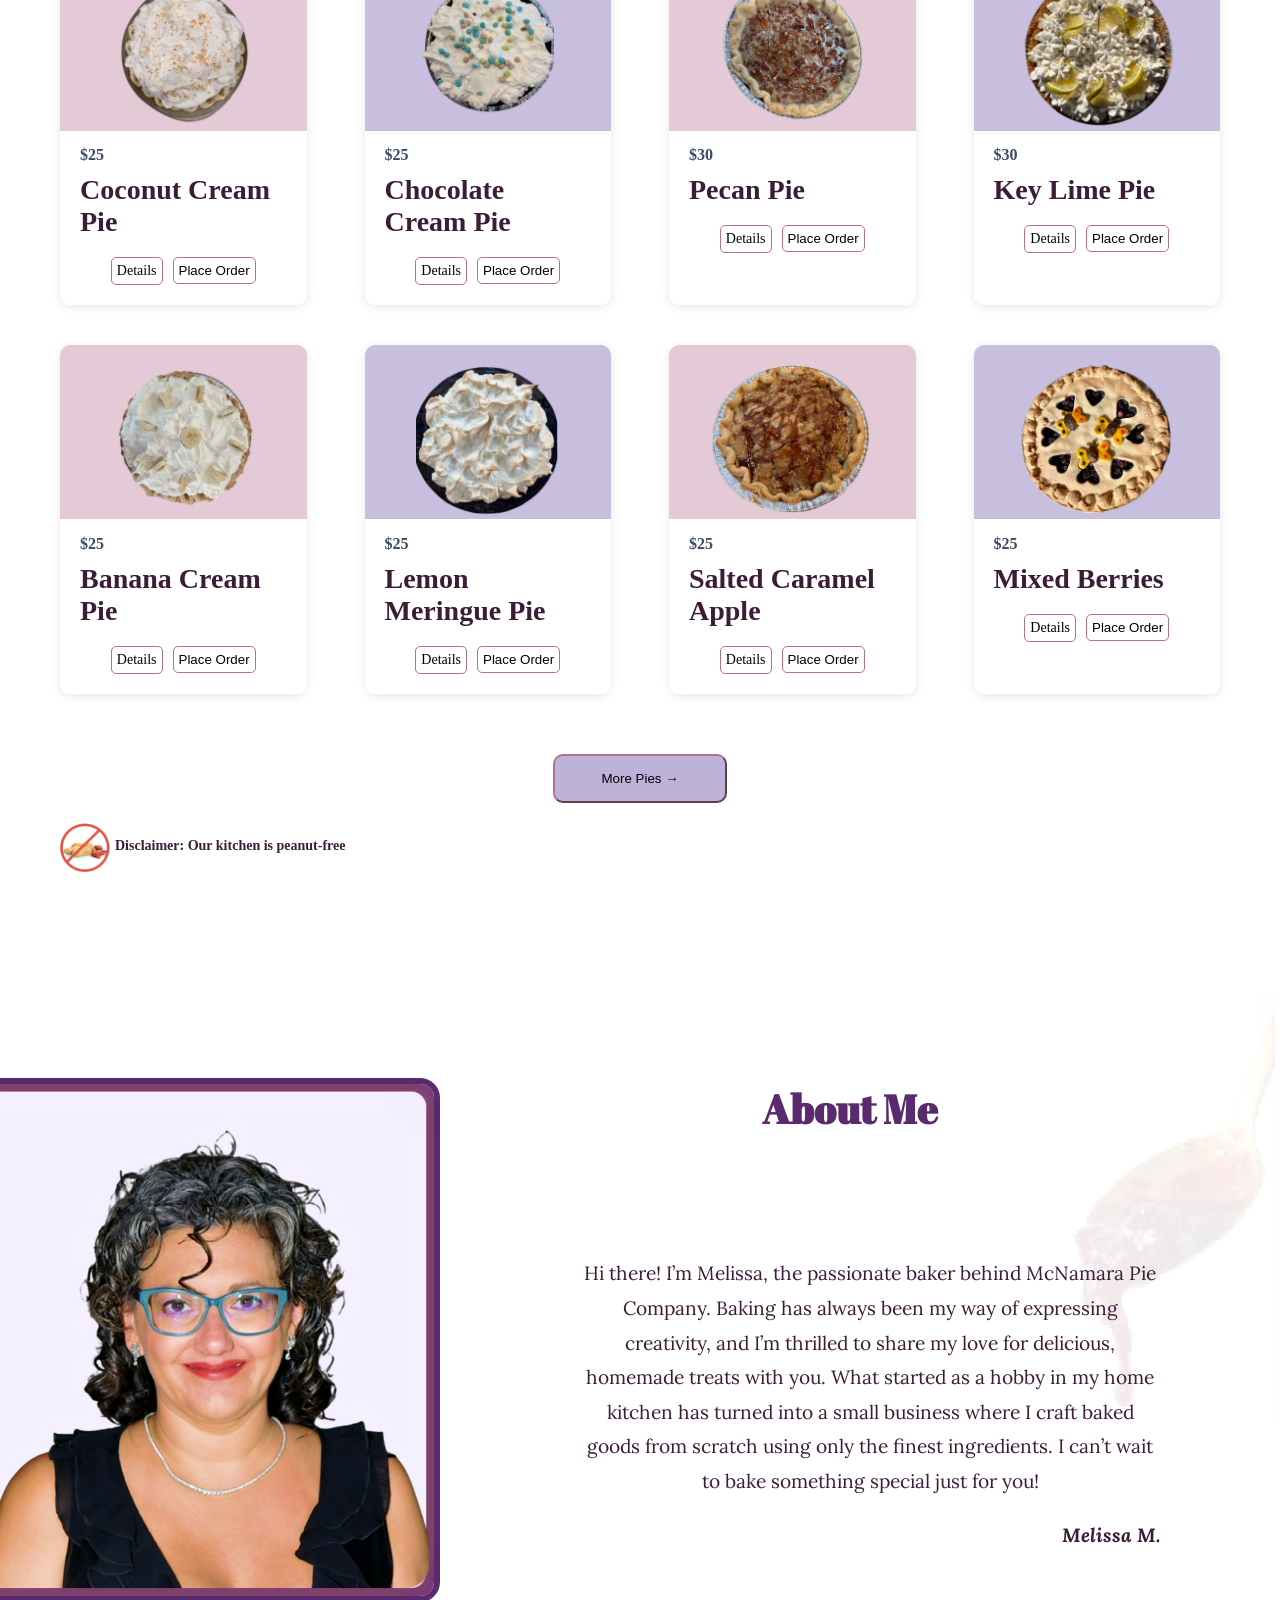
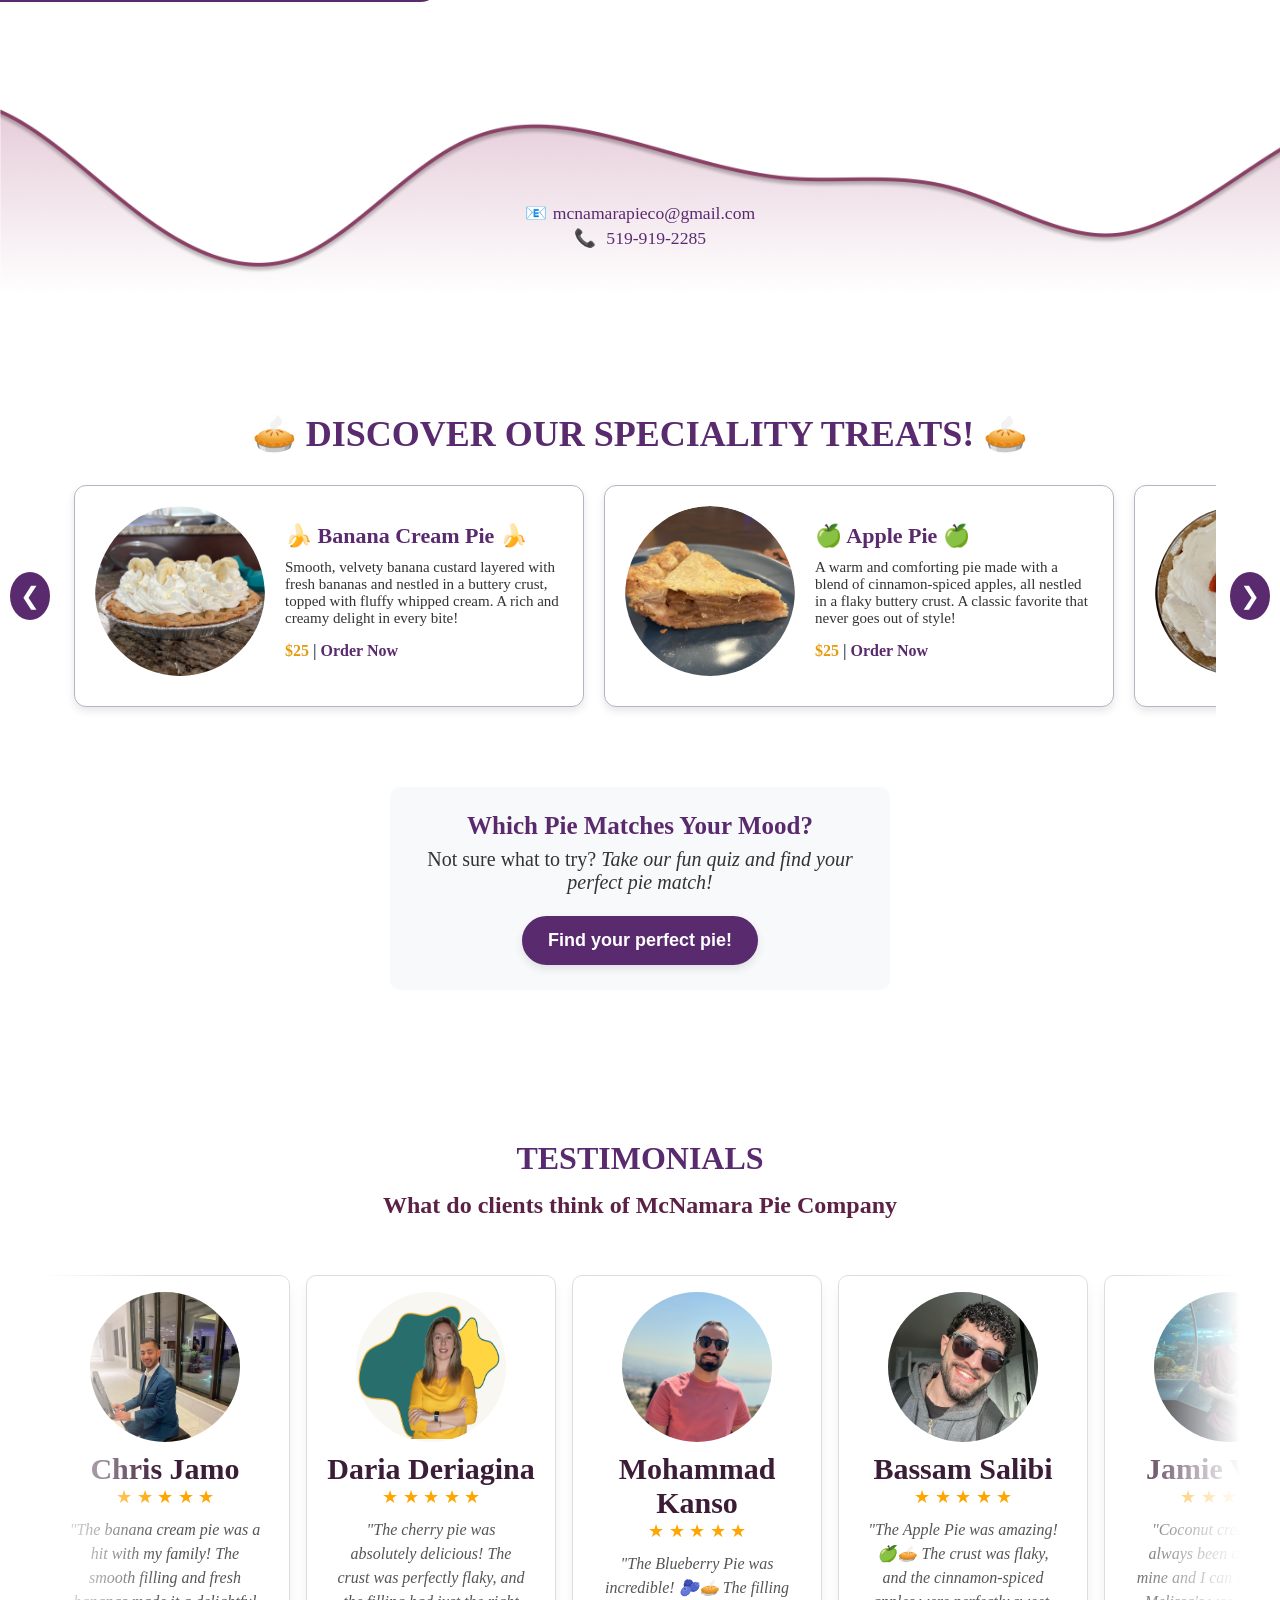
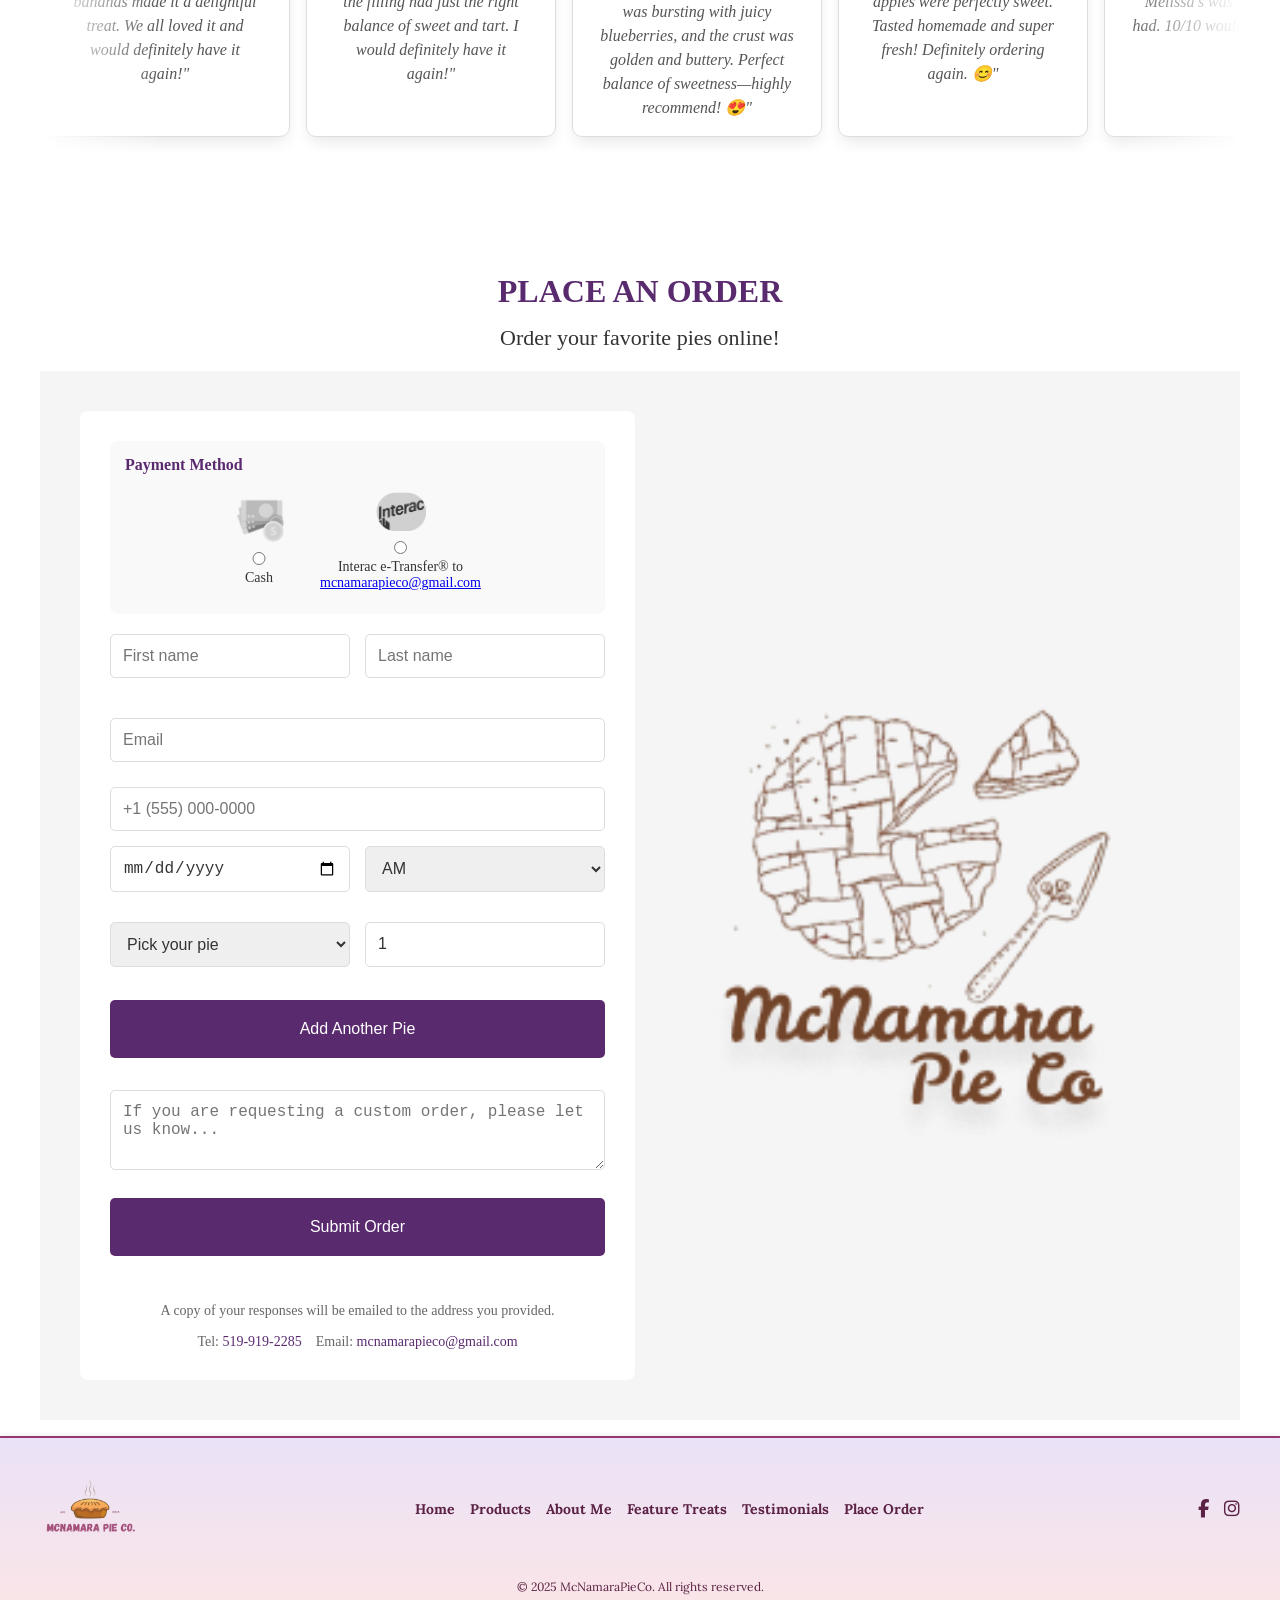
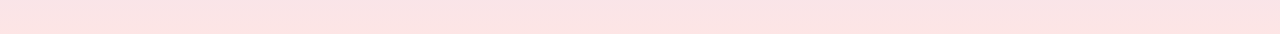
==== commit 4c20b6b6: "Fixed some UI issues" ====
--- a/public/index.html
+++ b/public/index.html
@@ -4,11 +4,7 @@
 		<meta charset="UTF-8" />
 		<meta name="viewport" content="width=device-width, initial-scale=1.0" />
 		<!--Favicon-->
-		<link
-			rel="icon"
-			type="image/jpeg"
-			href="Images/mainImages/faviconPie.jpg"
-		/>
+		<link rel="icon" type="image/jpeg" href="Images/mainImages/faviconPie.jpg"/>
 
 		<title>McNamaraPieCo</title>
 
@@ -22,24 +18,15 @@
 		<link rel="stylesheet" href="../css/orderForm.css" />
 
 		<!-- Google Font: Lora -->
-		<link
-			href="https://fonts.googleapis.com/css2?family=Lora:wght@400;700&display=swap"
-			rel="stylesheet"
-		/>
+		<link href="https://fonts.googleapis.com/css2?family=Lora:wght@400;700&display=swap" rel="stylesheet"/>
 
 		<!-- Google Font: Abril Fatface -->
 		<link rel="preconnect" href="https://fonts.googleapis.com" />
 		<link rel="preconnect" href="https://fonts.gstatic.com" crossorigin />
-		<link
-			href="https://fonts.googleapis.com/css2?family=Abril+Fatface&display=swap"
-			rel="stylesheet"
-		/>
+		<link href="https://fonts.googleapis.com/css2?family=Abril+Fatface&display=swap" rel="stylesheet"/>
 
 		<!-- FontAwesome for Social Icons -->
-		<link
-			rel="stylesheet"
-			href="https://cdnjs.cloudflare.com/ajax/libs/font-awesome/6.4.2/css/all.min.css"
-		/>
+		<link rel="stylesheet" href="https://cdnjs.cloudflare.com/ajax/libs/font-awesome/6.4.2/css/all.min.css"/>
 	</head>
 	<body>
 	<!-- Header -->
@@ -49,7 +36,7 @@
 		</div>
 
 		<!-- Accessible Hidden Heading -->
-		<div id="site-name">McNamaraPieCo</div>
+		<div id="responsive-heading">McNamaraPieCo</div>
 
 		<!-- Navigation -->
 		<nav>
@@ -65,18 +52,10 @@
 
 		<!-- Social Media Icons -->
 		<div class="social-icons">
-			<a
-					href="https://www.facebook.com/piemama14/"
-					target="_blank"
-					aria-label="Facebook"
-			><i class="fab fa-facebook-f"></i
-			></a>
-			<a
-					href="https://www.instagram.com/mcnamarapieco/?hl=en"
-					target="_blank"
-					aria-label="Instagram"
-			><i class="fab fa-instagram"></i
-			></a>
+			<a href="https://www.facebook.com/piemama14/" target="_blank" aria-label="Facebook">
+				<i class="fab fa-facebook-f"></i></a>
+			<a href="https://www.instagram.com/mcnamarapieco/?hl=en" target="_blank" aria-label="Instagram">
+				<i class="fab fa-instagram"></i></a>
 		</div>
 
 		<!-- Mobile Menu (Hamburger) -->
--- a/css/styles.css
+++ b/css/styles.css
@@ -8,8 +8,8 @@
 }
 
 /* ==========
-						MARK: - Global Styles
-						========== */
+	MARK: - Global Styles
+	========== */
 html {
 	font-family: "Lora", serif;
 	scroll-behavior: smooth;
@@ -22,8 +22,8 @@
 }
 
 /* ==========
-						MARK: - HEADER & NAVIGATION
-						========== */
+		MARK: - HEADER & NAVIGATION
+		========== */
 .mobile-menu {
 	display: none;
 }
@@ -32,7 +32,7 @@
 	display: flex;
 	flex-direction: column;
 	align-items: center;
-	position: relative;
+	position: absolute;
 	top: 100%;
 	left: 0;
 	width: 100%;
@@ -43,16 +43,15 @@
 }
 
 /* ==========
-						MARK: - HEADER & NAVIGATION
-						========== */
+	MARK: - HEADER & NAVIGATION
+	========== */
 
 header {
-	overflow: hidden;
 	align-items: center;
 	padding: 10px 20px;
 	background-image: linear-gradient(
-			rgba(232, 223, 246, 0.9),
-			#fde5e5
+		rgba(232, 223, 246, 0.9),
+		#fde5e5
 	); /* Warm gradient */
 	height: 6rem;
 	display: flex;
@@ -82,71 +81,47 @@
 }
 
 /* ==========
-						MARK: - LOGO
-						========== */
+	MARK: - LOGO
+	========== */
 .logo img {
 	width: 120px; /* Adjust as needed */
 	height: auto; /* Maintain aspect ratio */
 	object-fit: contain; /* Prevent distortion */
-	margin: 10px;
 	border-radius: 0; /* Remove rounded corners */
-}
-#site-name {
-	display: none; /* hide by default */
-}
-
-/* Show only between 493px and 1024px */
-@media (min-width: 493px) and (max-width: 1024px) {
-	#site-name {
-		display: block;
-		font-size: 24px;
-		color: #5b2245;
-		font-weight: bold;
-		text-align: center;
-	}
-}
-
-/* ==========
-						MARK: - NAVIGATION
-						========== */
-nav {
-	display: flex;
-	align-items: center;
-	gap: 20px;
 }
 
 nav ul {
 	list-style: none;
 	display: flex;
-	gap: 2px; /*doesnt work*/
 	margin: 0;
 	padding: 0;
 }
 
 nav ul li {
-	padding: 5px 10px;
-	transition: transform 0.3s;
+	position: relative;
+	z-index: 1;
+	cursor: pointer;
+	transition: all 0.3s ease;
 }
 
 nav ul li a {
-	position: relative;
-	overflow-x: hidden;
 	display: inline-block;
+	padding: 10px 20px;
 	color: #260b1f;
 	font-family: "Lora", serif;
-	font-weight: 400; /* initial regular weight */
+	font-weight: 400;
 	font-size: 18px;
 	text-decoration: none;
-	position: relative;
-	padding: 5px 6px;
-	transition: color 0.3s, font-weight 0.3s; /* Add font-weight transition */
-}
-
+	transition: color 0.3s, font-weight 0.3s;
+}
+
+/* Hover effects */
 nav ul li a:hover {
 	color: #8d1114;
-	font-weight: 700; /* Bold weight on hover */
-}
-
+}
+
+/* Active/hover li effects */
+nav ul li.active,
 nav ul li:hover {
 	background-image: linear-gradient(
 			to right,
@@ -158,58 +133,30 @@
 	transform: scale(1.05);
 }
 
-/* Underline hover effect */
-nav ul li a::after {
-	content: "";
+/* Underline effect */
+nav ul li::after {
+	content: '';
 	position: absolute;
-	bottom: -4px;
-	left: 50%;
-	width: 100%;
-	max-width: 100%;
-	overflow: hidden;
-	height: 12px;
-	background-image: url("../public/Images/navBarImages/Underline.png");
-	background-size: contain;
-	background-repeat: no-repeat;
-	background-position: center;
-	opacity: 0;
-	transition: opacity 0.3s ease-in-out;
-	transform: translateX(-50%);
-}
-
-nav ul li a:hover::after {
-	opacity: 1;
-}
-
-nav ul li a.active {
-	font-size: 20px;
-	font-weight: 900; /* bold */
-	color: #8d1114;
-}
-
-nav ul li a.active::after {
-	content: "";
-	position: absolute;
-	bottom: -8px; /* Adjust based on your needs */
-	left: 50%;
-	width: 100%;
-	height: 16px; /* Adjust height as per your underline image */
-	background-image: url("../public/Images/navBarImages/Underline.png");
-	background-size: contain;
-	background-repeat: no-repeat;
-	background-position: center;
-	transform: translateX(-50%);
-	opacity: 1; /* Visible for active link */
-}
-nav,
-.social-icons {
-	flex-shrink: 1;
-	flex-wrap: wrap;
-}
-
-/* ==========
-						MARK: - SOCIAL ICONS
-						========== */
+	left: 0;
+	bottom: 0;
+	width: 100%;
+	height: 4px;
+	background: linear-gradient(to right, transparent, #8d1114, #260b1f, transparent);
+	border-radius: 0 0 10px 10px;
+	transform: scaleX(0);
+	transition: transform 0.3s ease;
+	transform-origin: center;
+	z-index: -1;
+}
+
+nav ul li:hover::after,
+nav ul li.active::after {
+	transform: scaleX(1);
+}
+
+/* ==========
+		MARK: - SOCIAL ICONS
+		========== */
 .social-icons {
 	display: flex;
 	gap: 10px;
@@ -243,8 +190,8 @@
 }
 
 /* ==========
-						MARK: - HAMBURGER MENU
-						========== */
+	MARK: - HAMBURGER MENU
+	========== */
 #hamburger-icon {
 	margin: auto 0;
 	display: none;
@@ -277,8 +224,8 @@
 }
 
 /* ==========
-						MARK: - MOBILE MENU
-						========== */
+	MARK: - MOBILE MENU
+	========== */
 .mobile-menu {
 	display: none;
 	position: absolute;
@@ -286,9 +233,9 @@
 	left: 0;
 	width: 100%;
 	background-image: linear-gradient(
-			to top,
-			rgba(232, 223, 246, 0.9),
-			#fde5e5
+		to top,
+		rgba(232, 223, 246, 0.9),
+		#fde5e5
 	); /* Matches header */
 	box-shadow: 0 4px 6px rgba(0, 0, 0, 0.1);
 	flex-direction: column;
@@ -312,10 +259,10 @@
 
 .mobile-menu li a:hover {
 	background-image: linear-gradient(
-			to right,
-			transparent,
-			rgba(245, 240, 253, 0.8),
-			transparent
+		to right,
+		transparent,
+		rgba(245, 240, 253, 0.8),
+		transparent
 	);
 	border-radius: 25px;
 	transform: scale(1.05);
@@ -341,8 +288,8 @@
 }
 
 /* ==========================
-					 MARK: - Sections
-					 ========================== */
+	 MARK: - Sections
+	 ========================== */
 section {
 	margin-top: 120px;
 	font-size: 40px;
@@ -350,13 +297,13 @@
 }
 
 /* ==========
-						MARK: - Footer Styling
-						========== */
+	MARK: - Footer Styling
+	========== */
 footer {
 	background-image: linear-gradient(
-			to top,
-			#fde5e5,
-			rgba(232, 223, 246, 0.9)
+		to top,
+		#fde5e5,
+		rgba(232, 223, 246, 0.9)
 	); /* Mirrors header gradient */
 	padding: 40px 20px;
 	font-family: "Lora", serif;
@@ -457,8 +404,8 @@
 }
 
 /* ==========================
-					 MARK: - Responsive LAYOUT NAV BAR
-					 ========================== */
+	 MARK: - Responsive LAYOUT NAV BAR
+	 ========================== */
 
 @media only screen and (max-width: 1024px) {
 	header {
@@ -470,10 +417,7 @@
 	#hamburger-icon {
 		display: block;
 	}
-	.mobile-heading {
-		display: block;
-		text-align: center;
-		font-size: 24px;
-		color: #5b2245;
-	}
-}
+	.social-icons {
+		display: none;
+	}
+}
--- a/css/hero.css
+++ b/css/hero.css
@@ -6,7 +6,6 @@
 	text-align: center;
 	padding: 5rem 0;
 	background-image: url("../public/Images/mainImages/BackgtoundGradiendt.png");
-	background-size: 100% auto;
 	background-size: cover;
 	background-position: center bottom;
 	/* background-position: top center;
@@ -17,7 +16,7 @@
 /* Centering the Hero Content */
 .hero-container {
 	position: absolute;
-	top: 30%;
+	top: 25%;
 	left: 50%;
 	transform: translate(-50%, -50%);
 	text-align: center;
@@ -28,7 +27,6 @@
 .hero-header {
 	position: relative;
 	display: inline-block;
-	margin-top: 80px;
 }
 
 /* Heading Styles */
@@ -75,11 +73,11 @@
 
 .social-icons-mobile a {
 	background: #5b2245;
+	display: flex;
 	color: white;
 	border-radius: 50%;
 	width: 40px;
 	height: 40px;
-	display: flex;
 	align-items: center;
 	justify-content: center;
 	box-shadow: 2px 2px 5px rgba(0, 0, 0, 0.1);
@@ -213,25 +211,25 @@
 	position: absolute;
 	left: 5%; /* Consistently align from the left */
 	top: 65%; /*  Mid-level vertical anchor */
-	transform: translateY(-50%);
-	max-width: 408px;
+	transform: translateY(-45%);
+	max-width: 380px;
 	z-index: 1; /* In case it gets behind content */
 }
 
 .left-side-image img {
-	width: 100%;
+	width: 90%;
 	height: auto;
 }
 
 .right-side-image {
 	position: absolute;
-	right: -5%;
+	right: 0;
 	top: 44%;
-	transform: translateY(-50%);
-	max-width: 480px;
+	transform: translateY(-25%);
+	max-width: 450px;
 }
 .right-side-image img {
-	width: 78%;
+	width: 80%;
 	height: auto;
 }
 
@@ -243,8 +241,7 @@
 	font-size: 20px; /* Force the size */
 	color: #635682;
 	text-align: center;
-	margin-top: 100px; /* increased space below quote */
-
+	margin-top: 20px; /* increased space below quote */
 	font-weight: 700; /* Ensure bold weight */
 	transition: transform 0.3s ease, color 0.3s ease; /* Smooth transition */
 	display: inline-block; /* To enable scaling smoothly */
@@ -297,25 +294,42 @@
    ========================== */
 
 /* Small Phones (max-width: 480px) */
-@media (max-width: 480px) {
+@media (max-width: 561px) {
 	.hero {
 		background-position: center 98%;
-	}
+		height: auto; /* Adjust height based on content */
+	}
+
 	.hero-title {
 		font-size: 1.8rem;
 	}
+
 	.hero-buttons {
 		flex-direction: row;
 	}
+
 	.cherry-icon {
 		left: 6px;
 		top: -76px;
 		width: 100px;
 	}
-	.left-side-image,
-	.right-side-image,
-	.contact-info {
-		display: none;
+
+	/* Faded cover effect for left image */
+	.left-side-image,.right-side-image {
+		display: flex;
+		max-width: 150px;
+		opacity: 0.35;
+		filter: blur(1px);
+		mix-blend-mode: multiply;
+		transition: opacity 0.3s ease;
+		z-index: 0;
+		flex-wrap: wrap;
+	}
+
+	.left-side-image .right-side-image img {
+		width: 100%;
+		height: auto;
+		object-fit: cover;
 	}
 }
 
@@ -323,6 +337,7 @@
 @media (max-width: 768px) {
 	.hero {
 		background-position: center 95%;
+		height: auto; /* Adjust height based on content */
 	}
 	header {
 		padding: 10px 16px;
@@ -330,78 +345,64 @@
 	.hero-title {
 		font-size: 2.2rem;
 	}
+}
+
+/*!* Small Desktop (min-width: 1022px and max-width: 1240px) *!*/
+/*@media (min-width: 1022px) and (max-width: 1240px) {*/
+/*	.hero {*/
+/*		background-size: 100% 100%;*/
+/*		background-position: bottom center;*/
+/*		height: auto; !* Adjust height based on content *!*/
+/*	}*/
+/*}*/
+
+/* Medium Desktop (min-width: 1025px and max-width: 1208px)*/
+/*@media (min-width: 1025px) and (max-width: 1208px) {*/
+/*	.left-side-image,*/
+/*	.right-side-image {*/
+/*		max-width: 320px;*/
+/*	}*/
+/*	.right-side-image img,*/
+/*	.left-side-image img {*/
+/*		width: 100%;*/
+/*	}*/
+/*}*/
+
+/* Medium Tablets (min-width: 794px and max-width: 1024px) */
+@media (min-width: 794px) and (max-width: 1224px) {
 	.left-side-image,
-	.right-side-image,
-	.contact-info {
-		display: none;
-	}
-}
-
-/* Tablets (max-width: 1024px) */
-@media (max-width: 1024px) {
-	.hero {
-		background-position: center 90%;
-	}
-	.left-side-image,
-	.right-side-image,
-	.contact-info,
-	.social-icons {
-		display: none;
-	}
-	.social-icons-mobile {
-		display: flex;
-	}
-}
-
-/* Small Desktop (min-width: 1022px and max-width: 1240px) */
-@media (min-width: 1022px) and (max-width: 1240px) {
-	.hero {
-		background-size: 100% 100%;
-		background-position: bottom center;
-	}
-}
-
-/* Medium Desktop (min-width: 1025px and max-width: 1208px) */
-@media (min-width: 1025px) and (max-width: 1208px) {
-	.left-side-image,
-	.right-side-image {
-		max-width: 320px;
-	}
-	.right-side-image img,
-	.left-side-image img {
-		width: 100%;
-	}
-}
-
-/* Medium Tablets (min-width: 794px and max-width: 1024px) */
-@media (min-width: 794px) and (max-width: 1024px) {
-	.left-side-image,
 	.right-side-image {
 		display: block;
-		max-width: 250px;
+		max-width: 450px;
+		opacity: 0.35; /* faded look */
+		filter: blur(1px); /* optional soft blur */
+		mix-blend-mode: multiply; /* blends into the background */
+		transition: opacity 0.3s ease;
+		z-index: 0; /* lower than content */
 	}
 	.left-side-image img,
 	.right-side-image img {
 		width: 100%;
-	}
-}
-
-/* Medium Tablets (min-width: 794px and max-width: 1024px) */
-@media (min-width: 600px) and (max-width: 794px) {
+		opacity: 1;
+	}
+}
+
+/* Medium Tablets (min-width: 480px) and (max-width: 794px) */
+@media (min-width: 561px) and (max-width: 794px) {
 	.left-side-image,
 	.right-side-image {
 		display: block;
-		max-width: 150px;
+		max-width: 320px;
+		opacity: 0.35; /* faded look */
+		filter: blur(1px); /* optional soft blur */
+		mix-blend-mode: multiply; /* blends into the background */
+		transition: opacity 0.3s ease;
+		z-index: 0; /* lower than content */
 	}
 	.left-side-image img,
 	.right-side-image img {
 		width: 100%;
-	}
-}
-
-@media (min-width: 600px) and (max-width: 667px) {
-	.right-side-image {
-		top: 56%;
+		opacity: 1;
 	}
 }
 
@@ -428,6 +429,7 @@
 @media (min-width: 1440px) {
 	.hero {
 		background-position: center 60%;
+		height: auto; /* Adjust height based on content */
 	}
 	.hero-container {
 		top: 32%;
@@ -516,3 +518,8 @@
 		top: -40px;
 	}
 }
+@media (max-width: 1020px) {
+	.social-icons-mobile {
+		display: flex;
+	}
+}
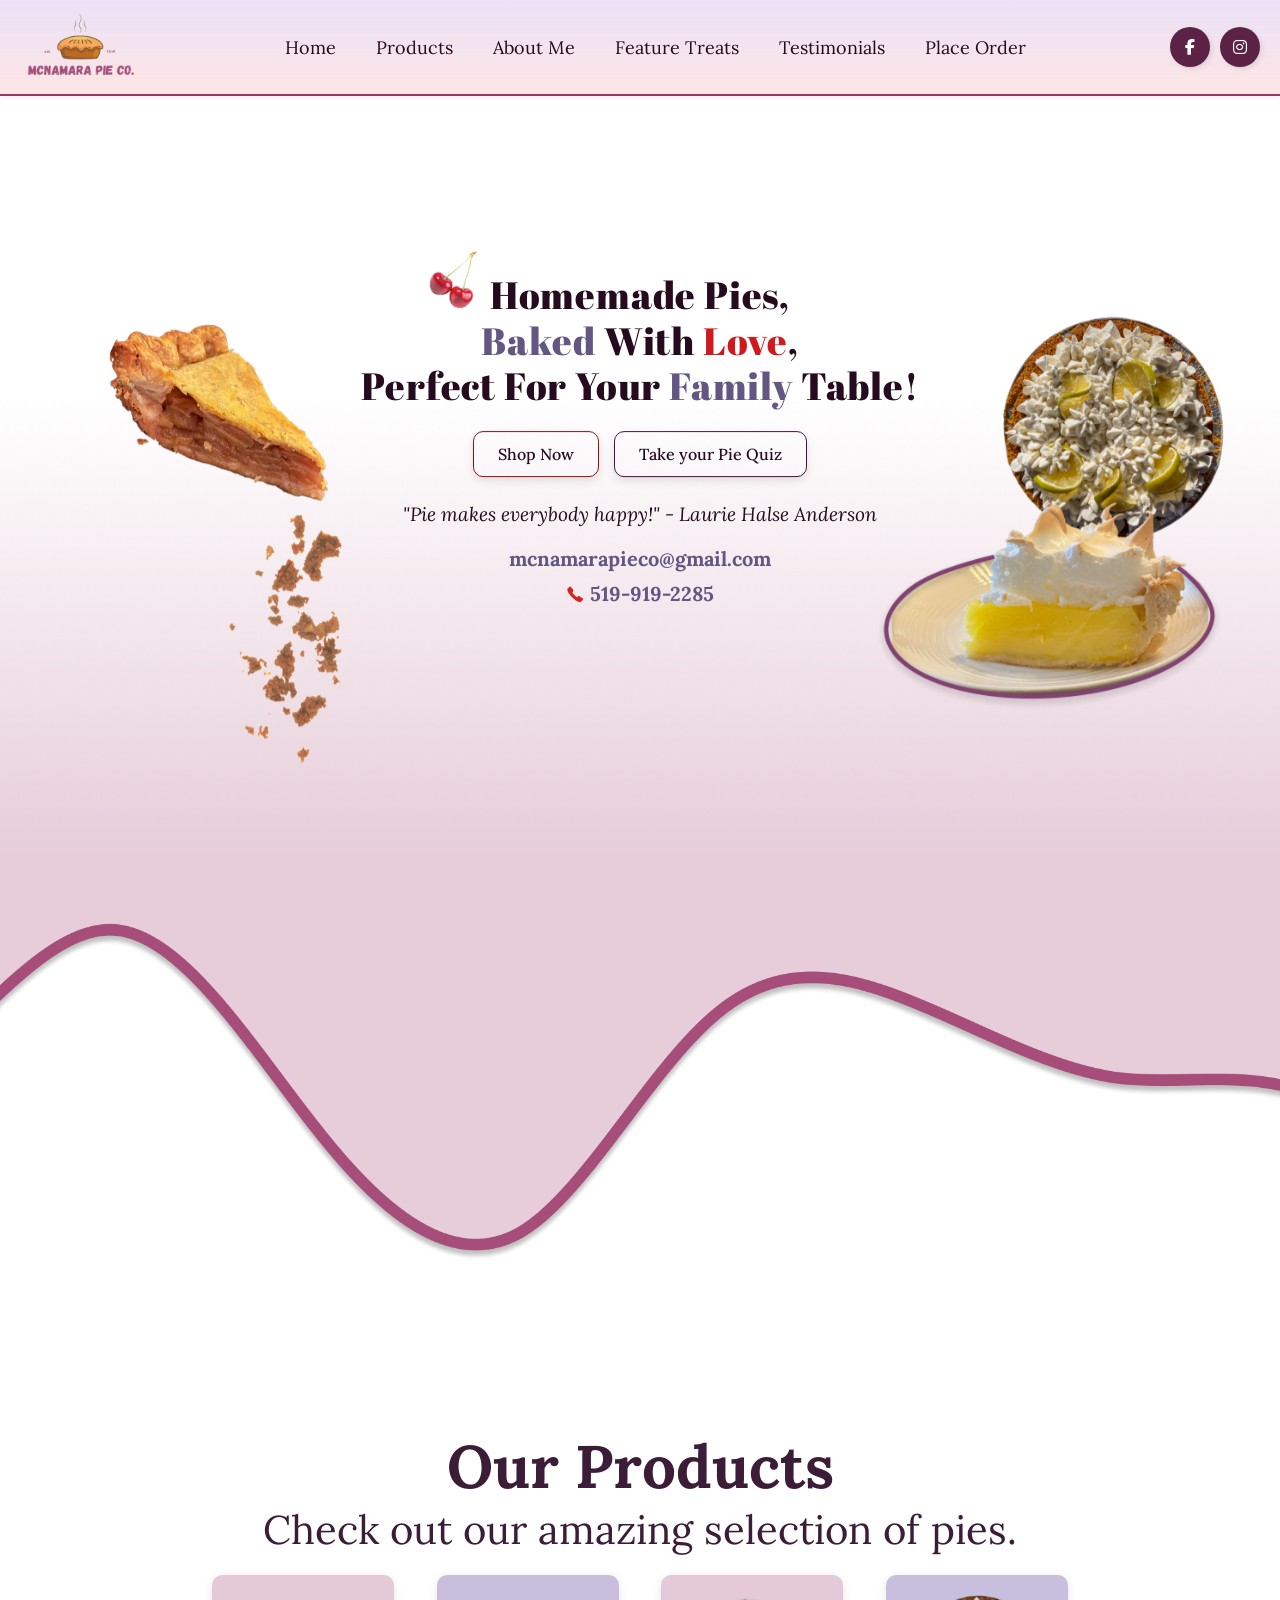
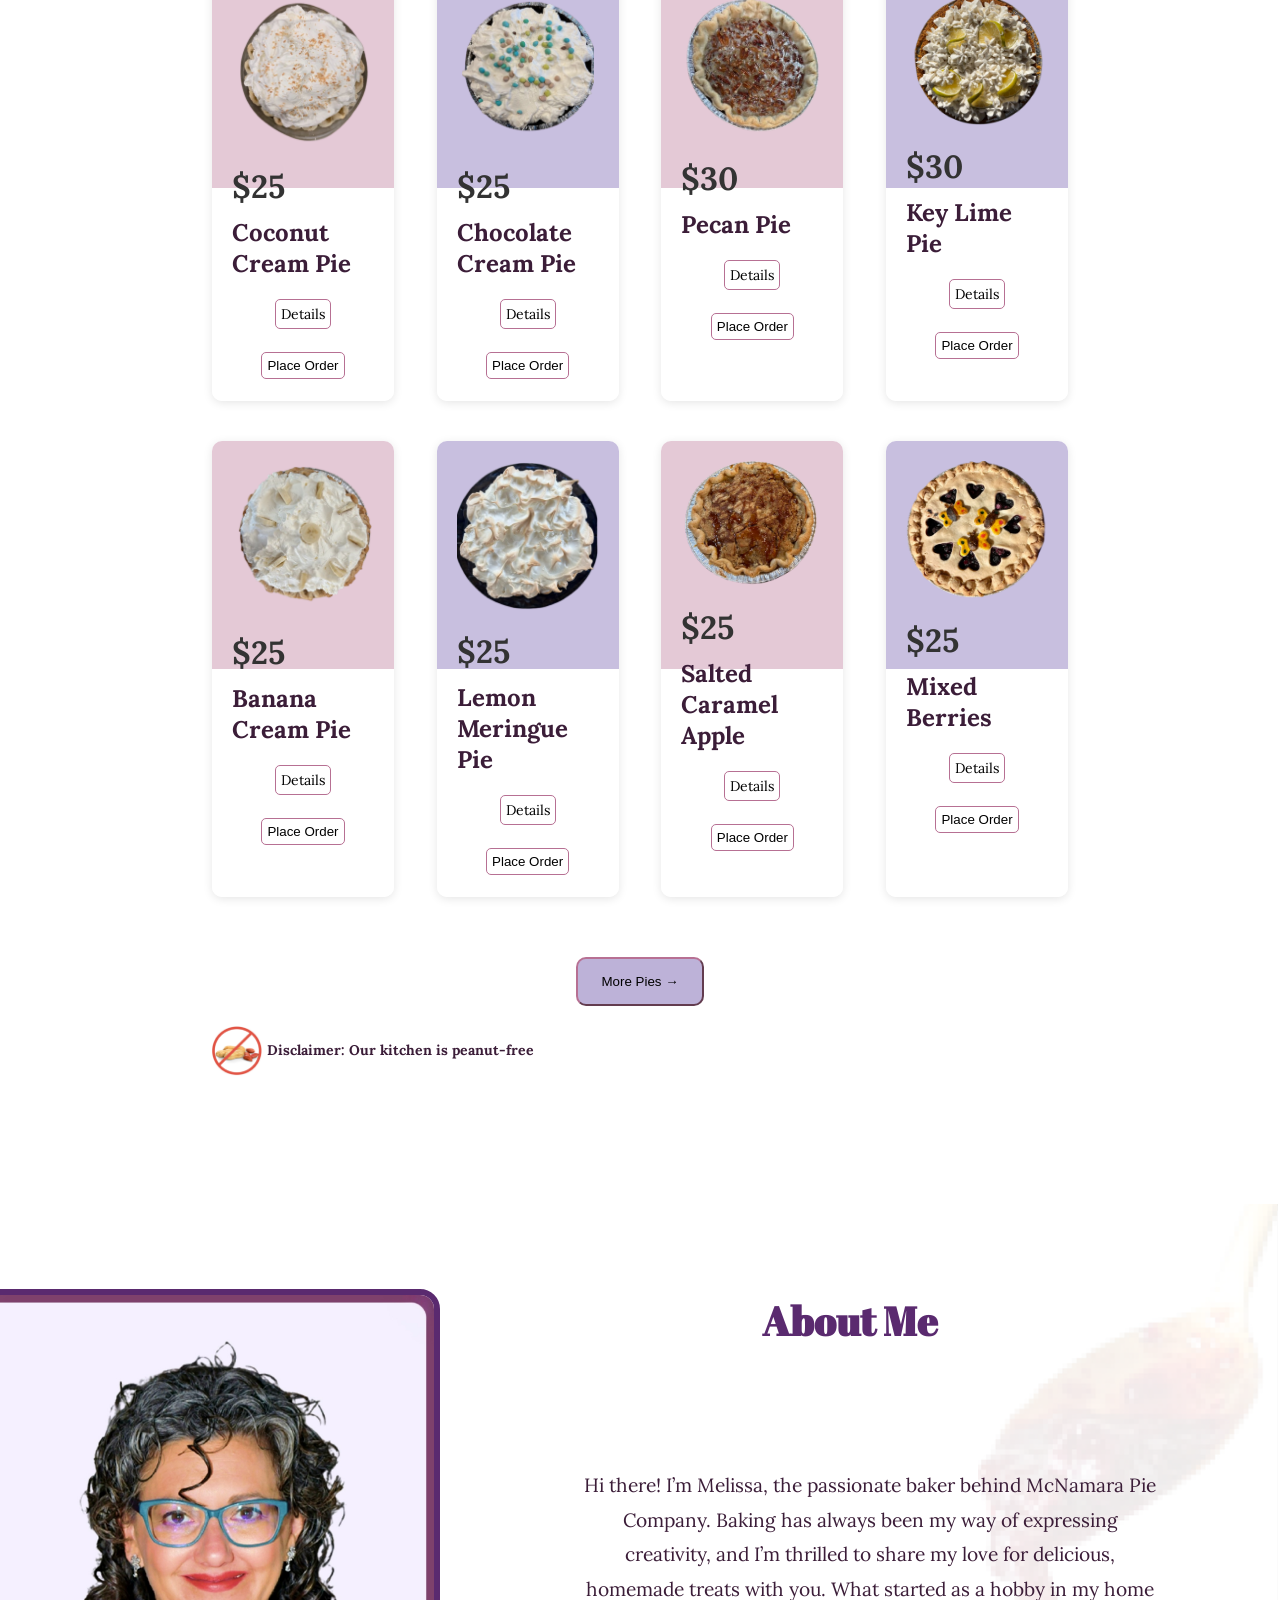
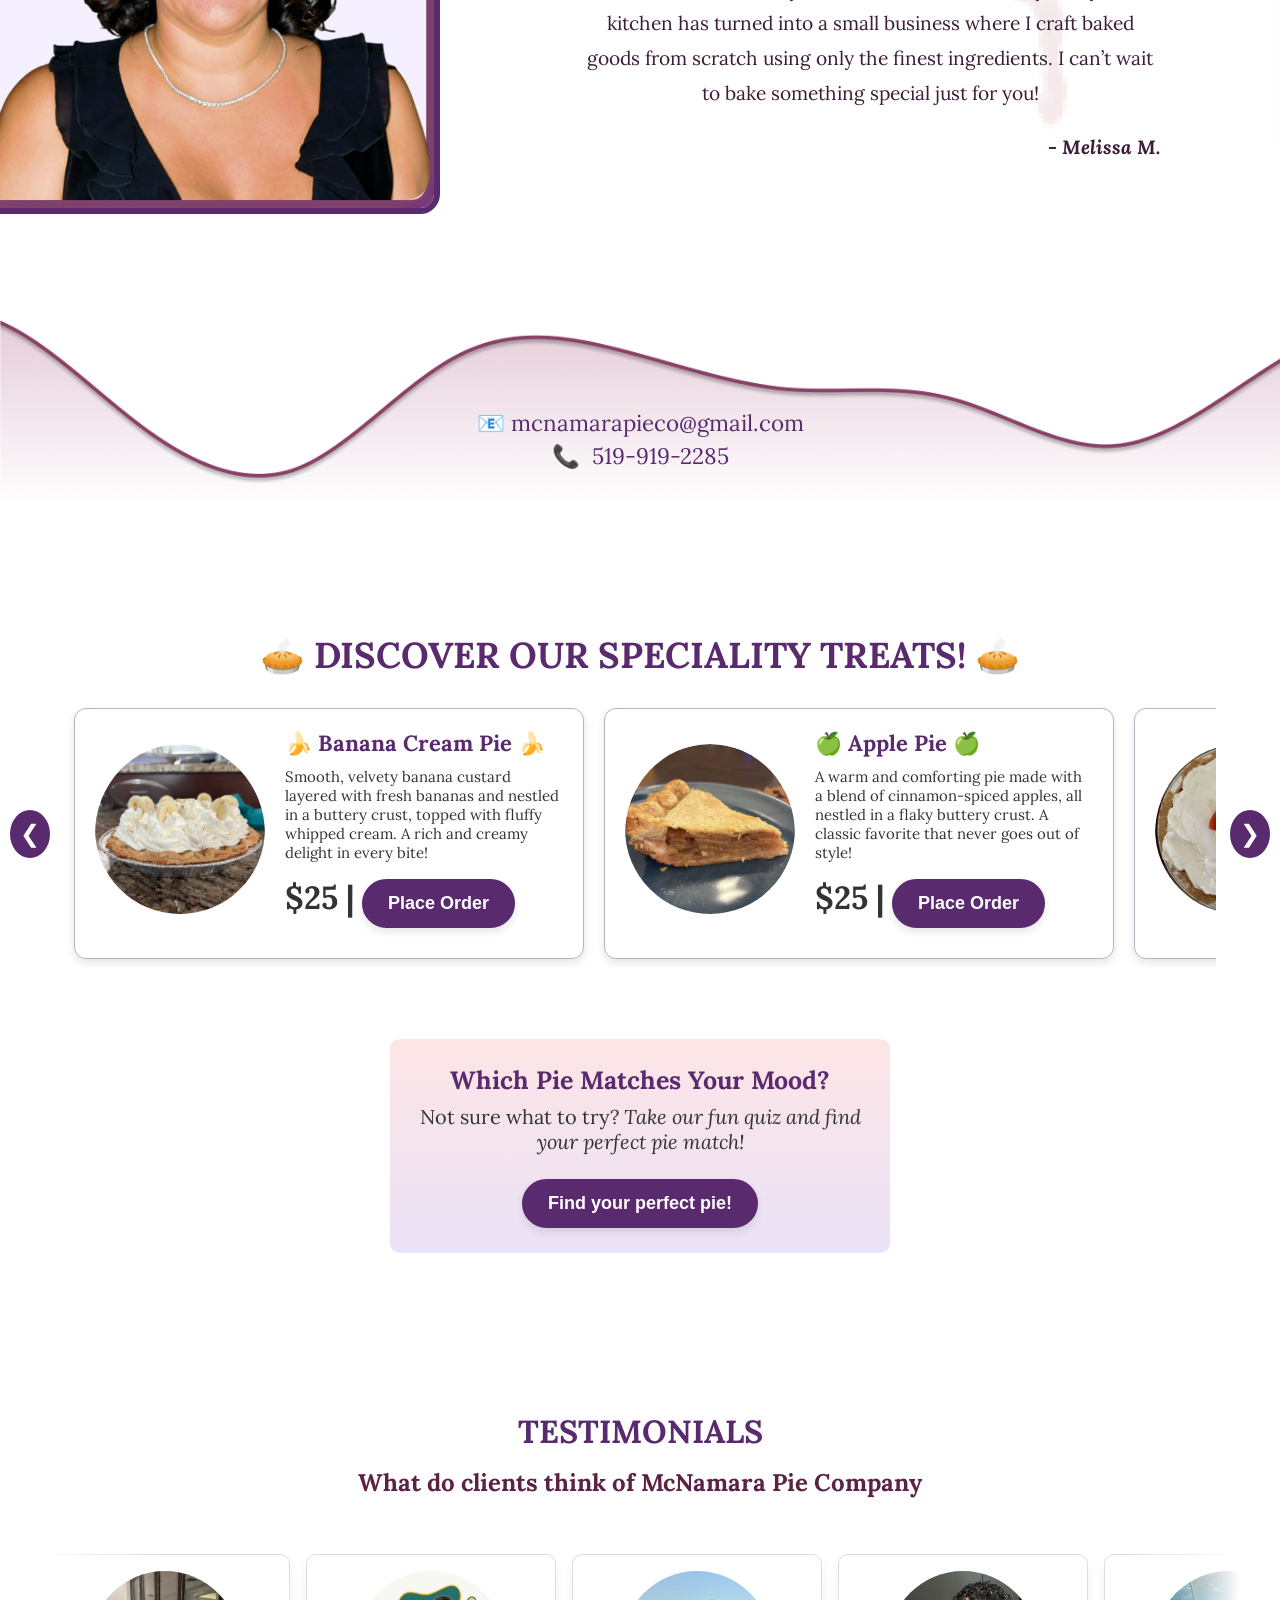
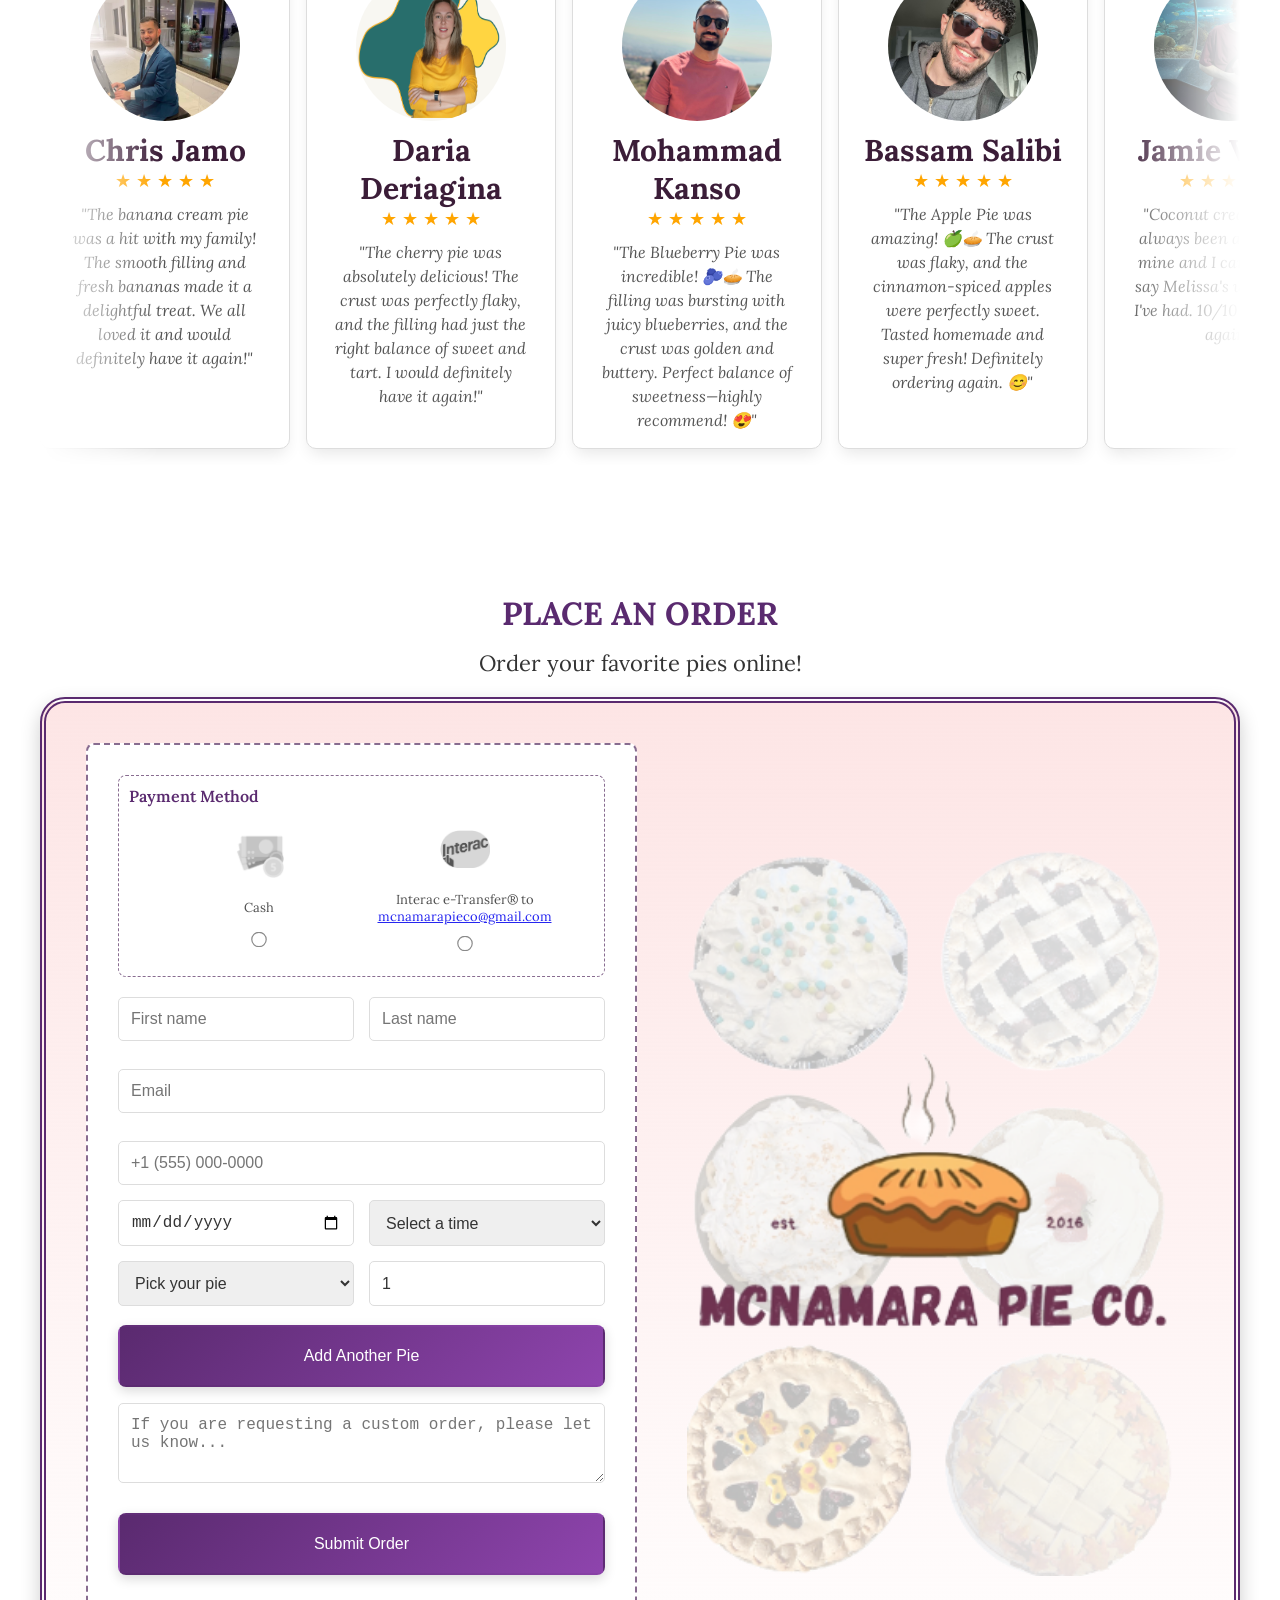
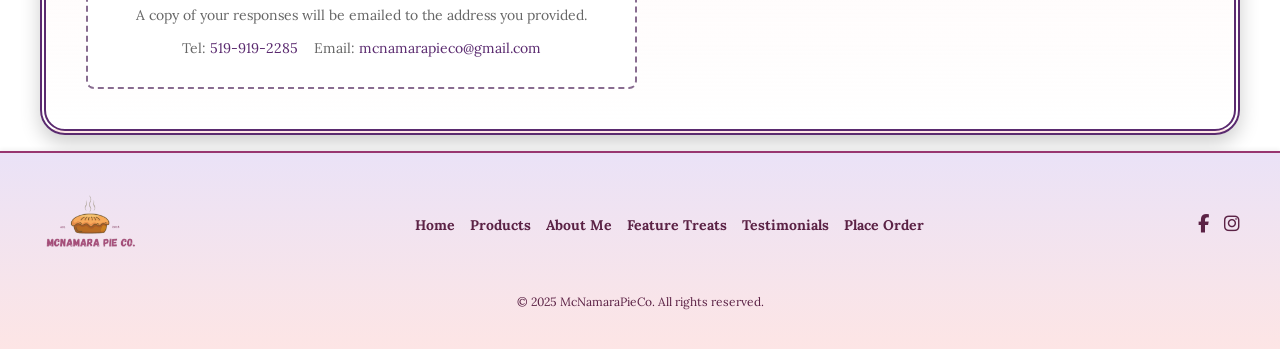
==== commit a9732297: "Clickable logo" ====
--- a/public/index.html
+++ b/public/index.html
@@ -32,7 +32,9 @@
 	<!-- Header -->
 	<header>
 		<div class="logo">
+			<a href="#home">
 			<img src="Images/logo.png" alt="McNamaraPieCo's logo" />
+			</a>
 		</div>
 
 		<!-- Accessible Hidden Heading -->
--- a/css/styles.css
+++ b/css/styles.css
@@ -55,7 +55,6 @@
 	); /* Warm gradient */
 	height: 6rem;
 	display: flex;
-	align-items: center;
 	justify-content: space-between;
 	box-shadow: 0 2px 4px rgba(0, 0, 0, 0.05); /* Softer shadow */
 	border-bottom: 2px solid #983670; /* Thinner border for subtlety */
@@ -291,7 +290,7 @@
 	 MARK: - Sections
 	 ========================== */
 section {
-	margin-top: 120px;
+	margin-top: 10%;
 	font-size: 40px;
 	justify-content: center;
 }
--- a/css/hero.css
+++ b/css/hero.css
@@ -7,7 +7,6 @@
 	padding: 5rem 0;
 	background-image: url("../public/Images/mainImages/BackgtoundGradiendt.png");
 	background-size: cover;
-	background-position: center bottom;
 	/* background-position: top center;
 	background-repeat: no-repeat; */
 	min-height: 140vh; /* Ensures the section covers the full viewport */
--- a/css/product.css
+++ b/css/product.css
@@ -16,7 +16,7 @@
     padding: 20px;
     width: 100%;
     margin: 0 auto;
-    max-width: 1200px;
+    max-width: 70%;
 }
 
 .product-row {
@@ -50,7 +50,7 @@
 
 .product h3 {
     margin-top: 10px;
-    font-size: 0.7em;
+    font-size: 0.6em;
     text-align: left;
 
 }
--- a/css/aboutMe.css
+++ b/css/aboutMe.css
@@ -8,7 +8,7 @@
 }
 
 body {
-    font-family: 'Georgia', serif;
+    font-family: 'Lora', serif;
     color: #3b1d38;
     background-color: white;
 }
@@ -21,12 +21,12 @@
     margin-top: -20px; /* ← pulls everything up slightly */
 }
 
-/* Spoon image top-right */
+/* Spoon image top-right BASSAM!!!!!!!!!!!!!!!!!!!! */
 .spoon {
     position: absolute;
-    top: -30px;
-    right: 5px;
-    width: 200px;
+    top: -145px;
+    right: 2px;
+    width: 300px;
     opacity: 0.3;
     z-index: 1;
 }
@@ -47,7 +47,7 @@
     position: relative;
     top: 60px;
     margin-left: -100px;
-    padding-top: 5px;   /* add space above */
+    padding-top: 5px; /* add space above */
     padding-bottom: 40px; /* add space below */
     display: inline-block;
 }
@@ -60,7 +60,7 @@
     background: #5a2a6f;
 }
 
-/*!* Heading stays near the top *!*/
+/*! Heading stays near the top !*/
 .about-title {
     font-size: 2.5rem;
     color: #5a2a6f;
@@ -81,11 +81,11 @@
 
 .about-text p {
     font-family: 'Lora', serif;
-    font-size: 1.2rem;         /* ↓ Smaller size than 1.2rem */
-    line-height: 1.8;           /* ↑ Taller line spacing for elegance */
+    font-size: 1.2rem; /* ↓ Smaller size than 1.2rem */
+    line-height: 1.8; /* ↑ Taller line spacing for elegance */
     margin-bottom: 5px;
-    max-width: 580px;           /* ↓ Limits the line length */
-    margin-left: auto;          /* Center the block */
+    max-width: 580px; /* ↓ Limits the line length */
+    margin-left: auto; /* Center the block */
     margin-right: auto;
     transform: translateX(20px); /* ← move 20px to the right */
 }
@@ -102,7 +102,7 @@
     margin-top: 20px;
 }
 
-/* Footer */
+/* Footer BASSAM!!!!!!!!!!!!!!!!!!!! */
 .footer {
     position: absolute;
     bottom: 0;
@@ -119,9 +119,9 @@
 
 .footer-text {
     position: absolute;
-    bottom: 40px;
+    bottom: 30px;
     width: 100%;
-    font-size: 1.1rem;
+    font-size: 1.4rem;
 }
 
 .footer-text p {
@@ -140,11 +140,11 @@
     }
 
     .profile-pic {
+        margin-top: 70px; /* ⬅️ Adjust this number to move the image further down */
+        margin-bottom: 10px;
         margin-left: 0;
         top: 0;
-        margin-top: 30px;
-        margin-bottom: 0;
-        text-align: center; /* ✅ Center the image inside the div */
+        text-align: center;
     }
 
     .profile-pic img {
@@ -185,35 +185,13 @@
         top: 0;
     }
 
-    .footer {
-        position: relative;
-        padding-top: 0;
-        padding-bottom: 40px;
-        background-color: white;
-    }
-
+    /* BASSAM!!!!!!!!!!! Fixed Responsive Perfectly! */
     .footer-text {
-        position: relative;
-        bottom: auto;
-        font-size: 1rem;
-        padding: 10px 0;
-        display: flex;
-        flex-direction: column;
-        align-items: center;
-        margin-top: 650px;
-    }
-
-    .footer-text p {
-        margin: 2px 0; /* reduce space between lines */
-        word-break: break-word;
+        font-size: 0.85rem;  /* even smaller if needed */
+        margin-top: 40px;  /* reduce space */
     }
 
     .wave {
-        width: 100%;
-        height: auto;
-        display: block;
-        margin-bottom: -500px;
+        margin-bottom: 80px;
     }
 }
-
-
--- a/css/features.css
+++ b/css/features.css
@@ -91,22 +91,7 @@
     margin-bottom: 15px; /* More space before the price */
 }
 
-/* Price */
-.price {
-    font-size: 16px;
-    font-weight: bold;
-    color: #3b4a68;
-}
 
-.price span {
-    color: #e49b0f;
-}
-
-.price a {
-    text-decoration: none;
-    color: #5a2a6f;
-    font-weight: bold;
-}
 
 /* Scrollbar */
 .pies-scroll-container::-webkit-scrollbar {
@@ -152,6 +137,7 @@
     border-radius: 10px;
     max-width: 600px;
     margin: 100px auto 0; /* Increased top margin */
+
 }
 
 /* Quiz Button */
@@ -162,7 +148,7 @@
     border-radius: 10px;
     max-width: 500px; /* Make it slightly smaller */
     margin: 60px auto 0; /* Reduce top margin */
-    background: #f8f9fa; /* Keep it light */
+    background-image: linear-gradient(to top, rgba(232, 223, 246, 0.9), #fde5e5);
 }
 
 /* Quiz Title */
--- a/css/orderForm.css
+++ b/css/orderForm.css
@@ -6,16 +6,20 @@
     padding: 40px;
     max-width: 1200px;
     gap: 30px;
-    background-color: #f5f5f5; /* Softer background */
-    margin: 0 auto 1rem;
-
-}
+    margin: 1rem auto;
+    background: linear-gradient(to top,transparent, #fde5e5);
+    border: 6px double #5a2a6f;
+    border-radius: 25px;
+    box-shadow: 0 8px 20px rgba(0, 0, 0, 0.2);
+}
+
 
 /* Order Form */
 .order-form {
     flex: 1;
     padding: 30px;
     background-color: #fff;
+    border: 2px dashed rgba(58, 11, 71, 0.6);
     border-radius: 8px; /* Slightly softer corners */
     max-width: 600px;
 }
@@ -38,8 +42,8 @@
 
 /* Payment Method */
 .payment-method {
-    padding: 15px;
-    background-color: #f9f9f9;
+    padding: 10px;
+    border: 1px dashed rgba(58, 11, 71, 0.6);
     border-radius: 8px;
     margin-bottom: 20px;
 }
@@ -62,26 +66,50 @@
     display: flex;
     flex-direction: column;
     align-items: center;
+    justify-content: space-evenly;
+    text-align: center;
     font-size: 14px;
     color: #333;
     cursor: pointer;
-    padding: 8px;
+    width: 40%; /* Ensures even width */
+    min-height: 150px;
+    opacity: 0.85;
+    border-radius: 8px;
+    transition:
+            border-color 0.3s ease,
+            transform 0.3s ease,
+            opacity 0.3s ease;
 }
 
 .payment-options label:hover {
-    opacity: 0.8; /* Simpler hover effect */
+    border: 1px dashed rgba(58, 11, 71, 0.6);
+    background: linear-gradient(to top,transparent, #fde5e5);
+    opacity: 1;
+    transform: scale(1.01);
+}
+
+
+.payment-options input[type="radio"] {
+    margin-bottom: 8px;
+    transform: scale(1.2);
 }
 
 .payment-options img {
-    width: 50px; /* Smaller for cleaner look */
-    height: auto;
-    border-radius: 5px;
+    width: 50px;
+    height: 50px;
+    object-fit: contain;
     margin-bottom: 5px;
+}
+
+.payment-options span {
+    display: block;
+    margin-top: 4px;
+    font-size: 13px;
 }
 
 /* Radio Buttons */
 .payment-options input[type="radio"] {
-    margin: 5px 0;
+    margin-top: 5px;
 }
 
 /* Form Fields */
@@ -110,25 +138,28 @@
 .name-fields, .date-time, .select-fields {
     display: flex;
     gap: 15px;
-    margin-bottom: 15px;
 }
 
 /* Button Styling */
 form button {
-    background-color: #5a2a6f;
+    background: linear-gradient(135deg, #5a2a6f, #8e44ad);
     color: white;
-    border: none;
+    border: 2px solid transparent;
     padding: 20px;
-    margin-bottom: 2rem;
+    margin-bottom: 1rem;
     font-size: 16px;
-    border-radius: 5px;
+    border-radius: 8px;
     width: 100%;
     cursor: pointer;
+    box-shadow: 0 4px 12px rgba(0, 0, 0, 0.15);
+    transition: all 0.3s ease-in-out;
 }
 
 form button:hover {
-    background-color: #6b3483; /* Softer hover color */
-}
+    transform: scale(1.03);
+    box-shadow: 0 6px 20px rgba(0, 0, 0, 0.25), 0 0 10px #5a2a6f, 0 6px 20px rgba(0, 0, 0, 0.25);
+}
+
 
 /* Text Elements */
 .note, .contact-info {
